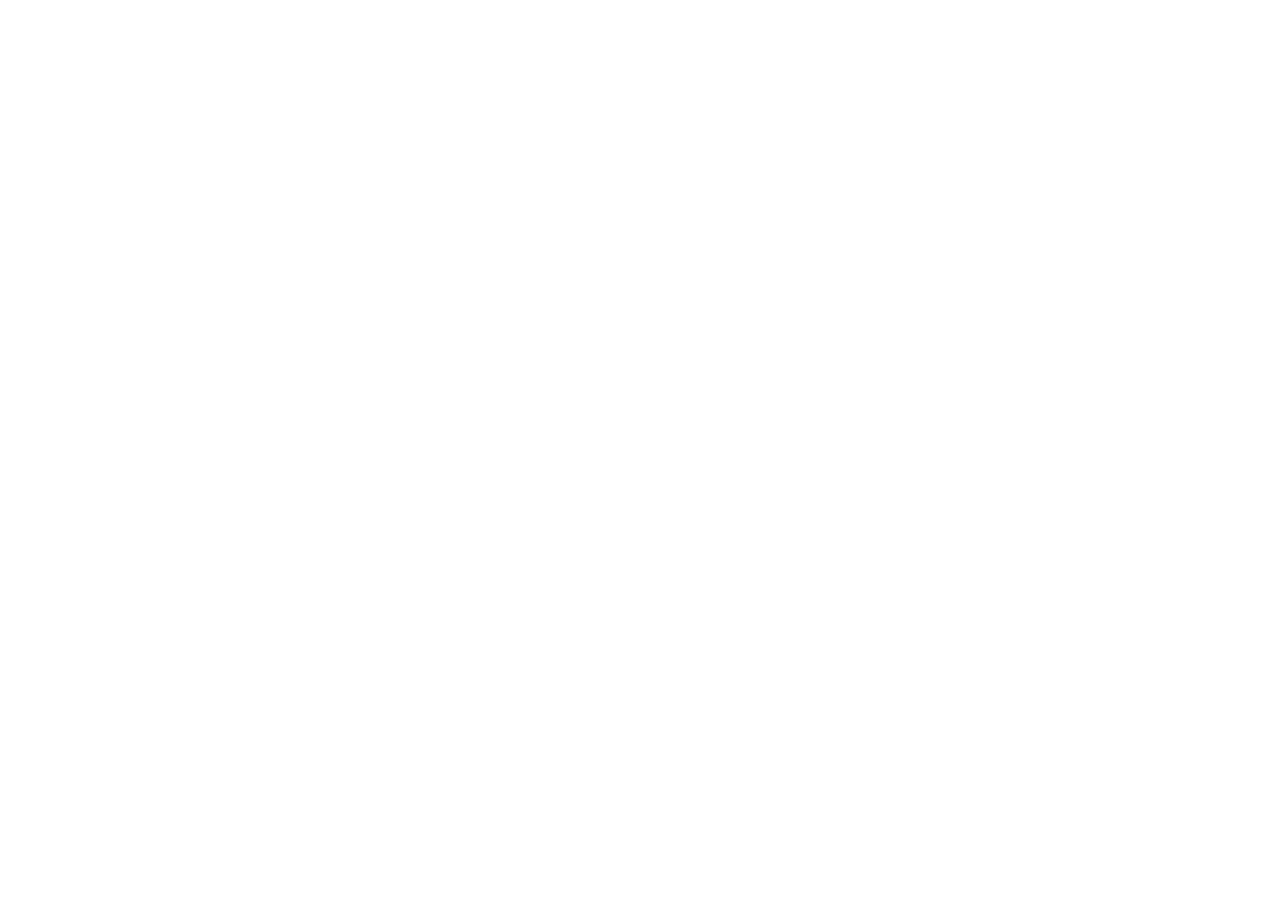
==== index.html @ d7d6aba7 "Updates" ====
<!doctype html><html lang="en"><head><meta charset="utf-8"/><link rel="icon" href="./favicon.ico"/><meta name="viewport" content="width=device-width,initial-scale=1"/><meta name="theme-color" content="#000000"/><meta name="description" content="My name is Evyatar Daud. I'm a Full-Stack Developer and this is my portfolio. Feel free to contact me!"/><meta property="og:image" content="https://evyatar.cf/img/og-image.png"/><meta name="twitter:image" content="https://evyatar.cf/img/og-image.png"/><link rel="stylesheet" href="https://maxst.icons8.com/vue-static/landings/line-awesome/line-awesome/1.3.0/css/line-awesome.min.css"><link rel="stylesheet" href="https://fonts.googleapis.com/css2?family=Montserrat:wght@100;400;700&display=swap"/><link rel="stylesheet" href="css/emoji.css"/><title>Portfolio | Evyatar Daud</title><link href="./static/css/main.402156b3.chunk.css" rel="stylesheet"></head><body><noscript>You need to enable JavaScript to run this app.</noscript><div id="root"></div><script>!function(e){function r(r){for(var n,l,f=r[0],i=r[1],a=r[2],c=0,s=[];c<f.length;c++)l=f[c],Object.prototype.hasOwnProperty.call(o,l)&&o[l]&&s.push(o[l][0]),o[l]=0;for(n in i)Object.prototype.hasOwnProperty.call(i,n)&&(e[n]=i[n]);for(p&&p(r);s.length;)s.shift()();return u.push.apply(u,a||[]),t()}function t(){for(var e,r=0;r<u.length;r++){for(var t=u[r],n=!0,f=1;f<t.length;f++){var i=t[f];0!==o[i]&&(n=!1)}n&&(u.splice(r--,1),e=l(l.s=t[0]))}return e}var n={},o={1:0},u=[];function l(r){if(n[r])return n[r].exports;var t=n[r]={i:r,l:!1,exports:{}};return e[r].call(t.exports,t,t.exports,l),t.l=!0,t.exports}l.m=e,l.c=n,l.d=function(e,r,t){l.o(e,r)||Object.defineProperty(e,r,{enumerable:!0,get:t})},l.r=function(e){"undefined"!=typeof Symbol&&Symbol.toStringTag&&Object.defineProperty(e,Symbol.toStringTag,{value:"Module"}),Object.defineProperty(e,"__esModule",{value:!0})},l.t=function(e,r){if(1&r&&(e=l(e)),8&r)return e;if(4&r&&"object"==typeof e&&e&&e.__esModule)return e;var t=Object.create(null);if(l.r(t),Object.defineProperty(t,"default",{enumerable:!0,value:e}),2&r&&"string"!=typeof e)for(var n in e)l.d(t,n,function(r){return e[r]}.bind(null,n));return t},l.n=function(e){var r=e&&e.__esModule?function(){return e.default}:function(){return e};return l.d(r,"a",r),r},l.o=function(e,r){return Object.prototype.hasOwnProperty.call(e,r)},l.p="./";var f=this["webpackJsonpportfolio-react"]=this["webpackJsonpportfolio-react"]||[],i=f.push.bind(f);f.push=r,f=f.slice();for(var a=0;a<f.length;a++)r(f[a]);var p=i;t()}([])</script><script src="./static/js/2.e3a3a070.chunk.js"></script><script src="./static/js/main.96e02097.chunk.js"></script></body></html>
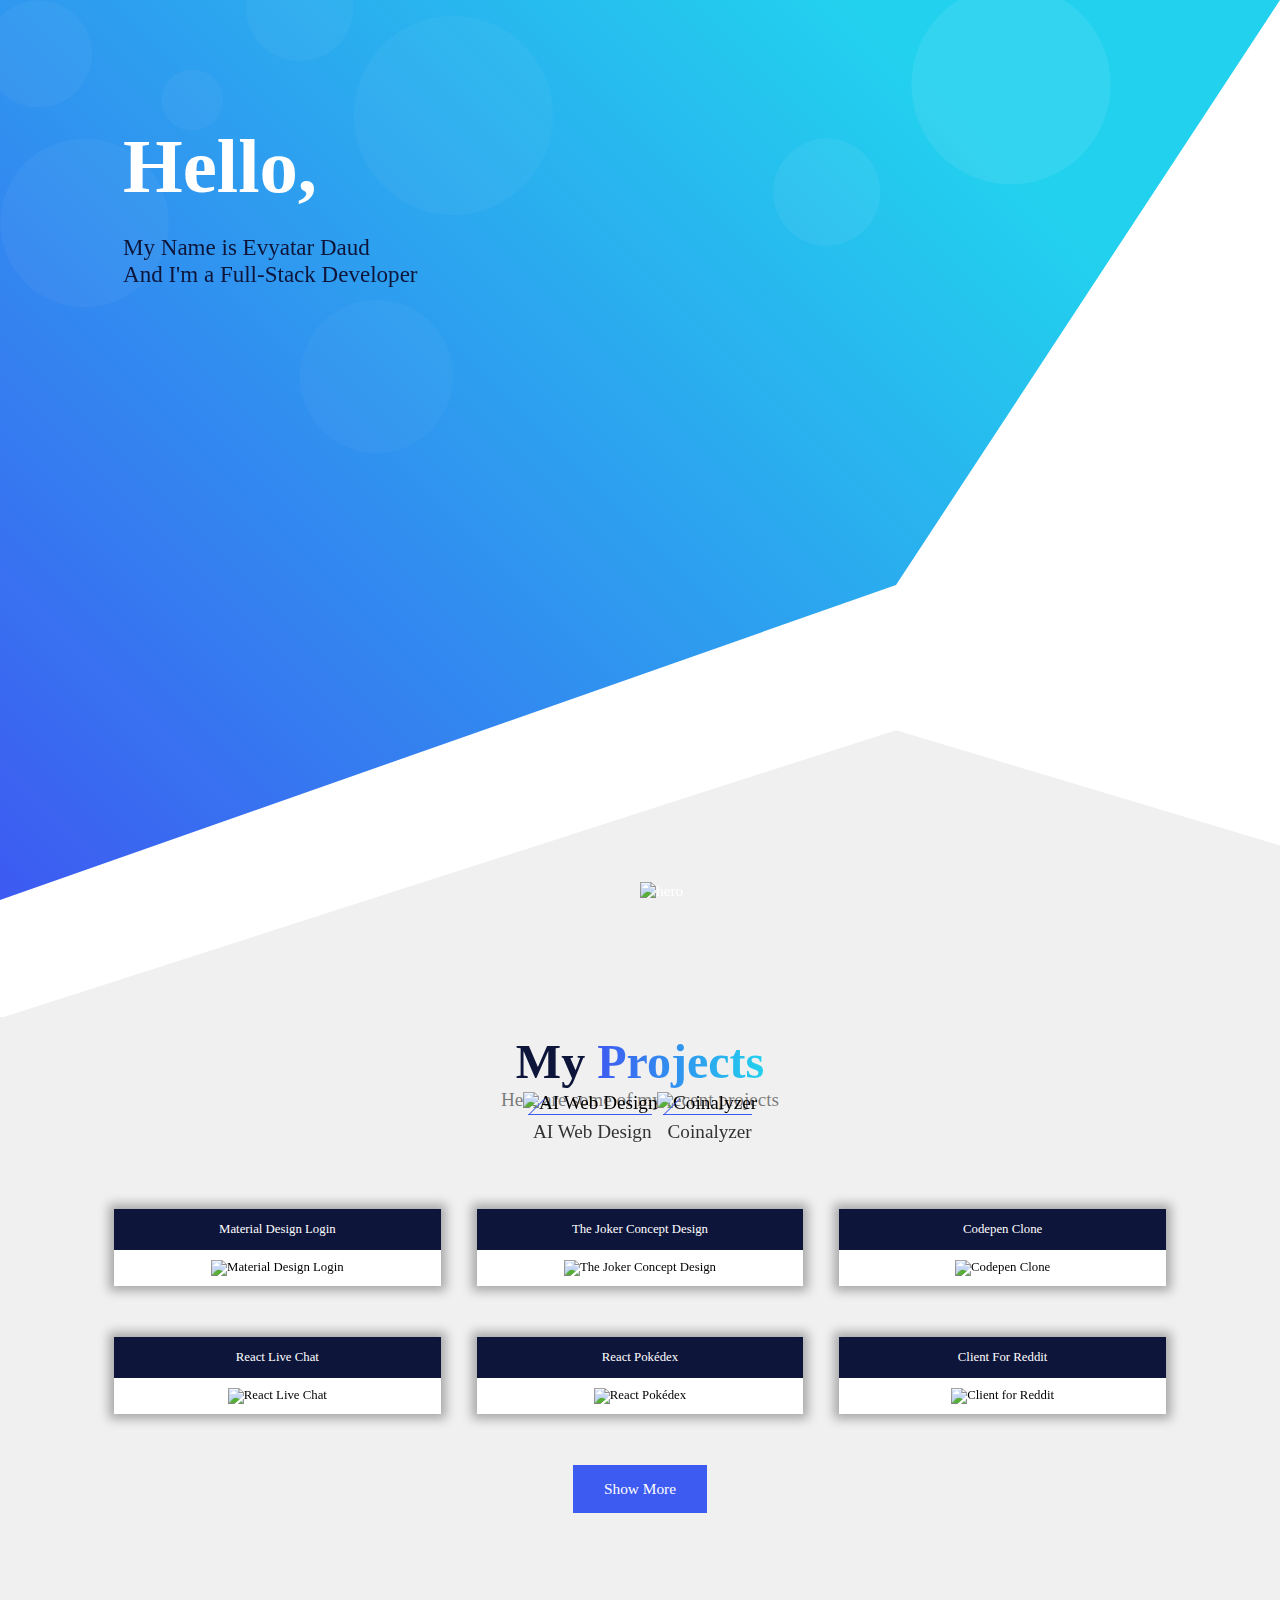
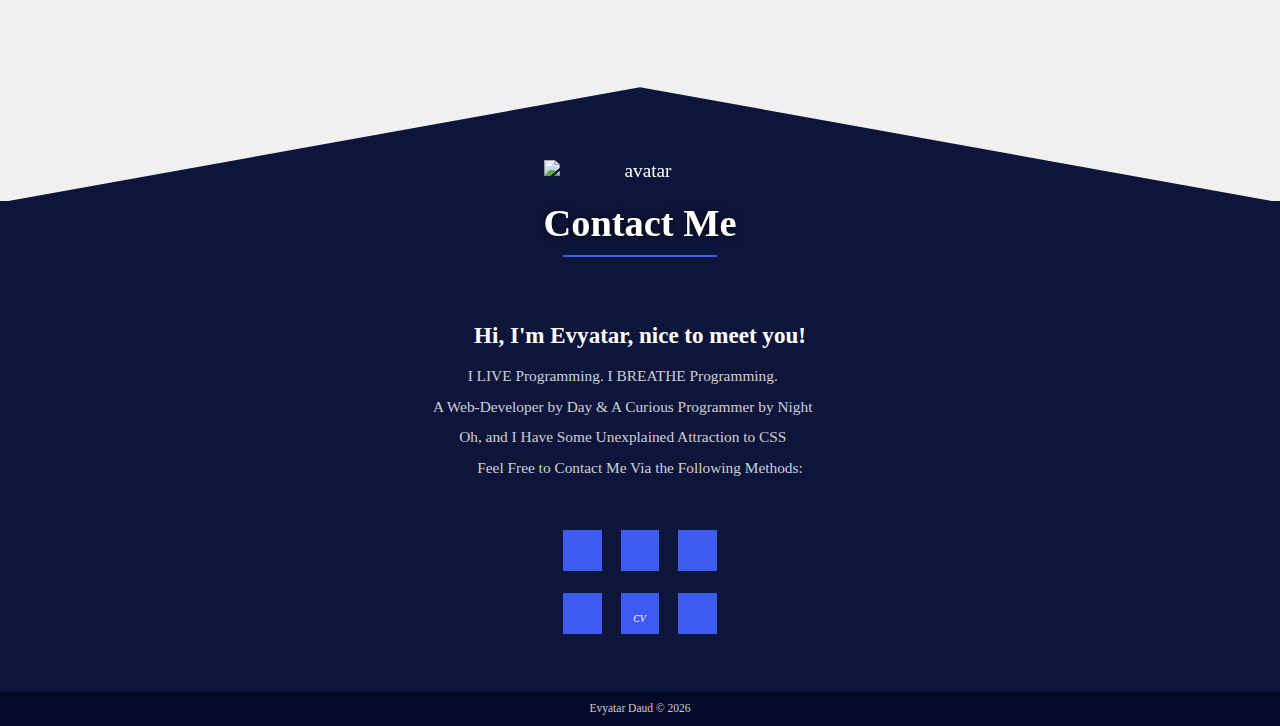
==== commit 7bec028f: "Updates" ====
--- a/index.html
+++ b/index.html
@@ -1 +1 @@
-<!doctype html><html lang="en"><head><meta charset="utf-8"/><link rel="icon" href="./favicon.ico"/><meta name="viewport" content="width=device-width,initial-scale=1"/><meta name="theme-color" content="#000000"/><meta name="description" content="My name is Evyatar Daud. I'm a Full-Stack Developer and this is my portfolio. Feel free to contact me!"/><meta property="og:image" content="https://evyatar.cf/img/og-image.png"/><meta name="twitter:image" content="https://evyatar.cf/img/og-image.png"/><link rel="stylesheet" href="https://maxst.icons8.com/vue-static/landings/line-awesome/line-awesome/1.3.0/css/line-awesome.min.css"><link rel="stylesheet" href="https://fonts.googleapis.com/css2?family=Montserrat:wght@100;400;700&display=swap"/><link rel="stylesheet" href="css/emoji.css"/><title>Portfolio | Evyatar Daud</title><link href="./static/css/main.402156b3.chunk.css" rel="stylesheet"></head><body><noscript>You need to enable JavaScript to run this app.</noscript><div id="root"></div><script>!function(e){function r(r){for(var n,l,f=r[0],i=r[1],a=r[2],c=0,s=[];c<f.length;c++)l=f[c],Object.prototype.hasOwnProperty.call(o,l)&&o[l]&&s.push(o[l][0]),o[l]=0;for(n in i)Object.prototype.hasOwnProperty.call(i,n)&&(e[n]=i[n]);for(p&&p(r);s.length;)s.shift()();return u.push.apply(u,a||[]),t()}function t(){for(var e,r=0;r<u.length;r++){for(var t=u[r],n=!0,f=1;f<t.length;f++){var i=t[f];0!==o[i]&&(n=!1)}n&&(u.splice(r--,1),e=l(l.s=t[0]))}return e}var n={},o={1:0},u=[];function l(r){if(n[r])return n[r].exports;var t=n[r]={i:r,l:!1,exports:{}};return e[r].call(t.exports,t,t.exports,l),t.l=!0,t.exports}l.m=e,l.c=n,l.d=function(e,r,t){l.o(e,r)||Object.defineProperty(e,r,{enumerable:!0,get:t})},l.r=function(e){"undefined"!=typeof Symbol&&Symbol.toStringTag&&Object.defineProperty(e,Symbol.toStringTag,{value:"Module"}),Object.defineProperty(e,"__esModule",{value:!0})},l.t=function(e,r){if(1&r&&(e=l(e)),8&r)return e;if(4&r&&"object"==typeof e&&e&&e.__esModule)return e;var t=Object.create(null);if(l.r(t),Object.defineProperty(t,"default",{enumerable:!0,value:e}),2&r&&"string"!=typeof e)for(var n in e)l.d(t,n,function(r){return e[r]}.bind(null,n));return t},l.n=function(e){var r=e&&e.__esModule?function(){return e.default}:function(){return e};return l.d(r,"a",r),r},l.o=function(e,r){return Object.prototype.hasOwnProperty.call(e,r)},l.p="./";var f=this["webpackJsonpportfolio-react"]=this["webpackJsonpportfolio-react"]||[],i=f.push.bind(f);f.push=r,f=f.slice();for(var a=0;a<f.length;a++)r(f[a]);var p=i;t()}([])</script><script src="./static/js/2.e3a3a070.chunk.js"></script><script src="./static/js/main.96e02097.chunk.js"></script></body></html>+<!DOCTYPE html><html lang="en"><head><meta charSet="utf-8"/><title>Portfolio | Evyatar Daud</title><meta name="description" content="My name is Evyatar Daud. I&#x27;m a Full-Stack Developer and this is my portfolio. Feel free to contact me!"/><meta property="og:image" content="https://styleshit.github.io/img/og-image.png"/><meta name="twitter:image" content="https://styleshit.github.io/img/og-image.png"/><meta name="viewport" content="width=device-width, initial-scale=1"/><link rel="icon" href="/favicon.ico"/><link rel="stylesheet" href="https://maxst.icons8.com/vue-static/landings/line-awesome/line-awesome/1.3.0/css/line-awesome.min.css"/><link rel="stylesheet" href="/css/emoji.css"/><meta name="next-head-count" content="9"/><link rel="preconnect" href="https://fonts.gstatic.com" crossorigin /><link rel="preload" href="/_next/static/css/f3f0f1179810bda6.css" as="style"/><link rel="stylesheet" href="/_next/static/css/f3f0f1179810bda6.css" data-n-g=""/><noscript data-n-css=""></noscript><script defer="" nomodule="" src="/_next/static/chunks/polyfills-c67a75d1b6f99dc8.js"></script><script src="/_next/static/chunks/webpack-5146130448d8adf7.js" defer=""></script><script src="/_next/static/chunks/framework-114634acb84f8baa.js" defer=""></script><script src="/_next/static/chunks/main-66ca454f7bdf962f.js" defer=""></script><script src="/_next/static/chunks/pages/_app-891652dd44e1e4e1.js" defer=""></script><script src="/_next/static/chunks/171-f38a6dc560735553.js" defer=""></script><script src="/_next/static/chunks/pages/index-e643342790b21eef.js" defer=""></script><script src="/_next/static/edpWNS5_MUo6Quv6qbvP5/_buildManifest.js" defer=""></script><script src="/_next/static/edpWNS5_MUo6Quv6qbvP5/_ssgManifest.js" defer=""></script><style data-href="https://fonts.googleapis.com/css2?family=Montserrat:wght@100;400;700&display=swap">@font-face{font-family:'Montserrat';font-style:normal;font-weight:100;font-display:swap;src:url(https://fonts.gstatic.com/s/montserrat/v25/JTUHjIg1_i6t8kCHKm4532VJOt5-QNFgpCtr6Uw9.woff) format('woff')}@font-face{font-family:'Montserrat';font-style:normal;font-weight:400;font-display:swap;src:url(https://fonts.gstatic.com/s/montserrat/v25/JTUHjIg1_i6t8kCHKm4532VJOt5-QNFgpCtr6Ew9.woff) format('woff')}@font-face{font-family:'Montserrat';font-style:normal;font-weight:700;font-display:swap;src:url(https://fonts.gstatic.com/s/montserrat/v25/JTUHjIg1_i6t8kCHKm4532VJOt5-QNFgpCuM70w9.woff) format('woff')}@font-face{font-family:'Montserrat';font-style:normal;font-weight:100;font-display:swap;src:url(https://fonts.gstatic.com/s/montserrat/v25/JTUSjIg1_i6t8kCHKm459WRhyyTh89ZNpQ.woff2) format('woff2');unicode-range:U+0460-052F,U+1C80-1C88,U+20B4,U+2DE0-2DFF,U+A640-A69F,U+FE2E-FE2F}@font-face{font-family:'Montserrat';font-style:normal;font-weight:100;font-display:swap;src:url(https://fonts.gstatic.com/s/montserrat/v25/JTUSjIg1_i6t8kCHKm459W1hyyTh89ZNpQ.woff2) format('woff2');unicode-range:U+0301,U+0400-045F,U+0490-0491,U+04B0-04B1,U+2116}@font-face{font-family:'Montserrat';font-style:normal;font-weight:100;font-display:swap;src:url(https://fonts.gstatic.com/s/montserrat/v25/JTUSjIg1_i6t8kCHKm459WZhyyTh89ZNpQ.woff2) format('woff2');unicode-range:U+0102-0103,U+0110-0111,U+0128-0129,U+0168-0169,U+01A0-01A1,U+01AF-01B0,U+1EA0-1EF9,U+20AB}@font-face{font-family:'Montserrat';font-style:normal;font-weight:100;font-display:swap;src:url(https://fonts.gstatic.com/s/montserrat/v25/JTUSjIg1_i6t8kCHKm459WdhyyTh89ZNpQ.woff2) format('woff2');unicode-range:U+0100-024F,U+0259,U+1E00-1EFF,U+2020,U+20A0-20AB,U+20AD-20CF,U+2113,U+2C60-2C7F,U+A720-A7FF}@font-face{font-family:'Montserrat';font-style:normal;font-weight:100;font-display:swap;src:url(https://fonts.gstatic.com/s/montserrat/v25/JTUSjIg1_i6t8kCHKm459WlhyyTh89Y.woff2) format('woff2');unicode-range:U+0000-00FF,U+0131,U+0152-0153,U+02BB-02BC,U+02C6,U+02DA,U+02DC,U+2000-206F,U+2074,U+20AC,U+2122,U+2191,U+2193,U+2212,U+2215,U+FEFF,U+FFFD}@font-face{font-family:'Montserrat';font-style:normal;font-weight:400;font-display:swap;src:url(https://fonts.gstatic.com/s/montserrat/v25/JTUSjIg1_i6t8kCHKm459WRhyyTh89ZNpQ.woff2) format('woff2');unicode-range:U+0460-052F,U+1C80-1C88,U+20B4,U+2DE0-2DFF,U+A640-A69F,U+FE2E-FE2F}@font-face{font-family:'Montserrat';font-style:normal;font-weight:400;font-display:swap;src:url(https://fonts.gstatic.com/s/montserrat/v25/JTUSjIg1_i6t8kCHKm459W1hyyTh89ZNpQ.woff2) format('woff2');unicode-range:U+0301,U+0400-045F,U+0490-0491,U+04B0-04B1,U+2116}@font-face{font-family:'Montserrat';font-style:normal;font-weight:400;font-display:swap;src:url(https://fonts.gstatic.com/s/montserrat/v25/JTUSjIg1_i6t8kCHKm459WZhyyTh89ZNpQ.woff2) format('woff2');unicode-range:U+0102-0103,U+0110-0111,U+0128-0129,U+0168-0169,U+01A0-01A1,U+01AF-01B0,U+1EA0-1EF9,U+20AB}@font-face{font-family:'Montserrat';font-style:normal;font-weight:400;font-display:swap;src:url(https://fonts.gstatic.com/s/montserrat/v25/JTUSjIg1_i6t8kCHKm459WdhyyTh89ZNpQ.woff2) format('woff2');unicode-range:U+0100-024F,U+0259,U+1E00-1EFF,U+2020,U+20A0-20AB,U+20AD-20CF,U+2113,U+2C60-2C7F,U+A720-A7FF}@font-face{font-family:'Montserrat';font-style:normal;font-weight:400;font-display:swap;src:url(https://fonts.gstatic.com/s/montserrat/v25/JTUSjIg1_i6t8kCHKm459WlhyyTh89Y.woff2) format('woff2');unicode-range:U+0000-00FF,U+0131,U+0152-0153,U+02BB-02BC,U+02C6,U+02DA,U+02DC,U+2000-206F,U+2074,U+20AC,U+2122,U+2191,U+2193,U+2212,U+2215,U+FEFF,U+FFFD}@font-face{font-family:'Montserrat';font-style:normal;font-weight:700;font-display:swap;src:url(https://fonts.gstatic.com/s/montserrat/v25/JTUSjIg1_i6t8kCHKm459WRhyyTh89ZNpQ.woff2) format('woff2');unicode-range:U+0460-052F,U+1C80-1C88,U+20B4,U+2DE0-2DFF,U+A640-A69F,U+FE2E-FE2F}@font-face{font-family:'Montserrat';font-style:normal;font-weight:700;font-display:swap;src:url(https://fonts.gstatic.com/s/montserrat/v25/JTUSjIg1_i6t8kCHKm459W1hyyTh89ZNpQ.woff2) format('woff2');unicode-range:U+0301,U+0400-045F,U+0490-0491,U+04B0-04B1,U+2116}@font-face{font-family:'Montserrat';font-style:normal;font-weight:700;font-display:swap;src:url(https://fonts.gstatic.com/s/montserrat/v25/JTUSjIg1_i6t8kCHKm459WZhyyTh89ZNpQ.woff2) format('woff2');unicode-range:U+0102-0103,U+0110-0111,U+0128-0129,U+0168-0169,U+01A0-01A1,U+01AF-01B0,U+1EA0-1EF9,U+20AB}@font-face{font-family:'Montserrat';font-style:normal;font-weight:700;font-display:swap;src:url(https://fonts.gstatic.com/s/montserrat/v25/JTUSjIg1_i6t8kCHKm459WdhyyTh89ZNpQ.woff2) format('woff2');unicode-range:U+0100-024F,U+0259,U+1E00-1EFF,U+2020,U+20A0-20AB,U+20AD-20CF,U+2113,U+2C60-2C7F,U+A720-A7FF}@font-face{font-family:'Montserrat';font-style:normal;font-weight:700;font-display:swap;src:url(https://fonts.gstatic.com/s/montserrat/v25/JTUSjIg1_i6t8kCHKm459WlhyyTh89Y.woff2) format('woff2');unicode-range:U+0000-00FF,U+0131,U+0152-0153,U+02BB-02BC,U+02C6,U+02DA,U+02DC,U+2000-206F,U+2074,U+20AC,U+2122,U+2191,U+2193,U+2212,U+2215,U+FEFF,U+FFFD}</style></head><body><div id="__next"><main><div class="hero"><div class="hero-clip"><div class="hero-bubbles hero-bubbles-left"></div><div class="hero-bubbles hero-bubbles-right"></div><h1 class="hero-title slide-in-from-top">Hello,</h1><div class="hero-description slide-in-from-left">My Name is Evyatar Daud<br/>And I&#x27;m a Full-Stack Developer</div><div class="hero-buttons-container"><a href="#my-projects" class="hero-btn hero-btn-primary scroll-to slide-in-from-bottom">My Projects</a><a href="#contact-me" class="hero-btn hero-btn-secondary scroll-to slide-in-from-top">Contact Me</a></div></div><div class="hero-floating-image slide-in-from-right"><picture><source srcSet="/img/hero.webp" type="image/webp"/><img src="/img/hero.png" alt="hero"/></picture></div></div><div class="projects-container" id="my-projects"><h2 class="projects-title">My <span>Projects</span></h2><p class="projects-subtitle">Here are some of my recent projects</p><div class="mockup-devices"><span class="click-animation"><span class="click-animation-cursor"></span><span class="click-animation-drop"></span></span><div class="mockup-left"><picture><source srcSet="/img/mockup-left.webp" type="image/webp"/><img src="/img/mockup-left.png" alt="AI Web Design"/></picture><span class="mockup-description"><i class="las la-search-plus"></i> <!-- -->AI Web Design</span></div><div class="mockup-right"><picture><source srcSet="/img/mockup-right-2.png" type="image/png"/><img src="/img/mockup-right-2.png" alt="Coinalyzer"/></picture><span class="mockup-description"><i class="las la-search-plus"></i> <!-- -->Coinalyzer</span></div></div><div class="thumbnails-clip-path"></div><div class="thumbnails-container"><div class="thumbnail"><h4 class="thumbnail-title">Material Design Login</h4><div class="thumbnail-img"><picture><source srcSet="/img/thumbnails/material-login.webp" type="image/webp"/><img src="/img/thumbnails/material-login.jpg" alt="Material Design Login"/></picture></div></div><div class="thumbnail"><h4 class="thumbnail-title">The Joker Concept Design</h4><div class="thumbnail-img"><picture><source srcSet="/img/thumbnails/joker.jpg" type="image/jpg"/><img src="/img/thumbnails/joker.jpg" alt="The Joker Concept Design"/></picture></div></div><div class="thumbnail"><h4 class="thumbnail-title">Codepen Clone</h4><div class="thumbnail-img"><picture><source srcSet="/img/thumbnails/codepen-clone.png" type="image/png"/><img src="/img/thumbnails/codepen-clone.png" alt="Codepen Clone"/></picture></div></div><div class="thumbnail"><h4 class="thumbnail-title">React Live Chat</h4><div class="thumbnail-img"><picture><source srcSet="/img/thumbnails/react-chat.png" type="image/png"/><img src="/img/thumbnails/react-chat.png" alt="React Live Chat"/></picture></div></div><div class="thumbnail"><h4 class="thumbnail-title">React Pokédex</h4><div class="thumbnail-img"><picture><source srcSet="/img/thumbnails/react-pokedex.jpg" type="image/jpg"/><img src="/img/thumbnails/react-pokedex.jpg" alt="React Pokédex"/></picture></div></div><div class="thumbnail"><h4 class="thumbnail-title">Client for Reddit</h4><div class="thumbnail-img"><picture><source srcSet="/img/thumbnails/reddit-client.png" type="image/png"/><img src="/img/thumbnails/reddit-client.png" alt="Client for Reddit"/></picture></div></div><div class="show-more-btn-container"><button class="btn show-more-btn">Show More</button></div></div></div><div class="footer" id="contact-me"><img class="footer-avatar" alt="avatar" src="/img/avatar.svg"/><h2 class="footer-title">Contact Me</h2><div class="about-me"><h4>Hi, I&#x27;m Evyatar, nice to meet you!</h4><p>I LIVE Programming. I BREATHE Programming.<!-- --> <i class="em em-heartbeat" aria-label="BEATING HEART"></i><br/>A Web-Developer by Day &amp; A Curious Programmer by Night<!-- --> <i class="em em-last_quarter_moon" aria-label="LAST QUARTER MOON SYMBOL"></i><br/>Oh, and I Have Some Unexplained Attraction to CSS<!-- --> <i class="em em-sweat_smile" aria-label="SMILING FACE WITH OPEN MOUTH AND COLD SWEAT"></i><br/>Feel Free to Contact Me Via the Following Methods:</p></div><div class="footer-links"><a target="_blank" rel="noopener noreferrer" href="http://codepen.io/EvyatarDa/"><i class="lab la-codepen"></i></a><a target="_blank" rel="noopener noreferrer" href="https://github.com/StyleShit"><i class="lab la-github"></i></a><a target="_blank" rel="noopener noreferrer" href="https://www.linkedin.com/in/evyatar-daud-404738152/"><i class="lab la-linkedin-in"></i></a><br/><br/><a target="_blank" rel="noopener noreferrer" href="mailto:evyatar.daud@gmail.com"><i class="las la-envelope"></i></a><a target="_blank" rel="noopener noreferrer" href="/download/CV.pdf"><i class="las la-file"></i></a><a target="_blank" rel="noopener noreferrer" href="tel:0584958905"><i class="las la-mobile"></i></a></div></div><div class="copyrights">Evyatar Daud © <!-- -->2022</div></main></div><script id="__NEXT_DATA__" type="application/json">{"props":{"pageProps":{}},"page":"/","query":{},"buildId":"edpWNS5_MUo6Quv6qbvP5","nextExport":true,"autoExport":true,"isFallback":false,"scriptLoader":[]}</script></body></html>--- a/_next/static/css/f3f0f1179810bda6.css
+++ b/_next/static/css/f3f0f1179810bda6.css
@@ -0,0 +1 @@
+:root{--primary-color:#3d5af1;--primary-lighter-color:#22d1ee;--secondary-color:#0e153a;--secondary-darker-color:#030929}*{box-sizing:border-box}html{scroll-behavior:smooth;overflow-x:hidden}body{margin:0;font-family:Montserrat}.btn{text-decoration:none;color:#fff;background-color:var( --primary-color );cursor:pointer;border:none;transition:.3s}.btn:hover{box-shadow:0 0 40px 0 rgba(0,0,0,.3);background-color:var( --secondary-color )}.hero{height:100vh;color:#fff;position:relative;overflow:hidden;font-size:1.2vmax}.hero-clip{-webkit-clip-path:polygon(0 100%,0 0,100% 0,70% 65%);clip-path:polygon(0 100%,0 0,100% 0,70% 65%);background-image:linear-gradient(45deg,var( --primary-color ),var( --primary-lighter-color ) 80%);background-attachment:fixed;background-size:cover;height:100%;padding:8em}.hero-bubbles{height:1em;width:1em;border-radius:100%;position:fixed;background-color:transparent}.hero-bubbles-left{left:-1em;top:-1em;box-shadow:3em 4em 0 3em hsla(0,0%,100%,.04),13em 7em 0 1.5em hsla(0,0%,100%,.04),20em 1em 0 3em hsla(0,0%,100%,.04),30em 8em 0 6em hsla(0,0%,100%,.04),6em 15em 0 5em hsla(0,0%,100%,.04),25em 25em 0 4.5em hsla(0,0%,100%,.03)}.hero-bubbles-right{right:-1em;top:-1em;box-shadow:-18em 6em 0 6em hsla(0,0%,100%,.08),-30em 13em 0 3em hsla(0,0%,100%,.06)}.hero-title{margin:0 0 .3em;font-size:5em}.hero-description{font-size:1.5em;color:var( --secondary-color )}.hero-buttons-container{margin-top:4em}.hero-btn{font-size:1.2em;text-decoration:none;display:inline-block;color:inherit;border:1px solid #fff;padding:.5em 1em;margin:0 1em 0 0;cursor:pointer;transition:.3s}.hero-btn-primary{border-color:var( --secondary-color );background-color:var( --secondary-color );box-shadow:0 0 10px 0 rgba(0,0,0,.5)}.hero-btn-primary,.hero-btn-secondary{animation-delay:.8s;opacity:0}.hero-btn-primary:hover{box-shadow:0 0 40px 0 rgba(0,0,0,.3);background-color:var( --secondary-darker-color )}.hero-btn-secondary:hover{box-shadow:inset 0 0 10px 0 hsla(0,0%,100%,.2),0 0 30px 0 rgba(0,0,0,.3)}.hero-floating-image{position:absolute;width:40%;right:10%;bottom:0;pointer-events:none}.hero-floating-image img{width:100%;height:auto}.projects-container{text-align:center;font-size:1vmax;padding-top:3em;margin-top:4em}.projects-title{color:var( --secondary-color );font-size:2.5em;font-weight:700;position:relative;display:table;margin:auto}.projects-title>span{color:transparent;background-clip:text;-webkit-background-clip:text;-moz-background-clip:text;background-image:linear-gradient(to right,var( --primary-color ),var( --primary-lighter-color ))}.projects-subtitle{color:rgba(0,0,0,.5);padding:0;margin:0 0 1.5em}.mockup-devices{position:relative;margin-top:4em;display:flex;align-items:center;justify-content:center}.mockup-devices .click-animation{position:absolute;display:none;transform:rotate(-30deg);z-index:10;pointer-events:none;will-change:transform;animation:switch-sides 4s ease-in-out infinite}.mockup-devices .click-animation-cursor{position:absolute;display:block;height:4em;width:2em;z-index:1;background-color:var( --secondary-color );-webkit-clip-path:polygon(50% 0,100% 50%,50% 40%,0 50%);clip-path:polygon(50% 0,100% 50%,50% 40%,0 50%)}.mockup-devices .click-animation-drop{position:absolute;height:1em;width:1em;border-radius:100%;margin-top:-.5em;margin-left:.5em;border:1px solid #333;will-change:opacity,transform;animation:click-drop 2s infinite}.mockup-devices>div{position:relative;cursor:pointer;top:-5em;display:flex;align-items:center;justify-content:center}.mockup-devices>div:after{content:"\f00e";font-size:5em;font-family:Line Awesome Free;font-weight:900;position:absolute;color:#fff;margin-top:-.4em;margin-left:-.4em;opacity:0;transform:scale(.5);will-change:opacity,transform;transition:.3s;text-shadow:0 0 5px rgba(0,0,0,.7),0 0 20px rgba(0,0,0,.3)}.mockup-devices>div:hover:after{transform:scale(1);opacity:1}.mockup-description{display:block;font-size:1em;position:absolute;padding-top:.3em;border-top:1px solid var( --primary-color );top:100%;color:rgba(0,0,0,.8)}.mockup-description:after{content:"";position:absolute;display:block;height:1.2em;width:1px;background-color:var( --primary-color );left:0;bottom:100%;transform-origin:bottom;transform:rotate(45deg)}.mockup-description:before{content:"↑ Click Me ↑";display:none;color:transparent;position:absolute;margin-top:-4em;font-weight:700;left:100%;margin-left:-2.5em;transform:rotate(-38deg);transform-origin:center;white-space:nowrap;-webkit-background-clip:text;background-clip:text;background-size:200% 100%;background-image:linear-gradient(to right,var( --primary-lighter-color ),var( --primary-color ),var( --primary-lighter-color ));will-change:background-position;animation:gradient 1s ease infinite}.mockup-right .mockup-description:before{margin-left:-3em;margin-top:-5em;transform:rotate(-48deg)}.mockup-description i{color:var( --primary-color )}.mockup-devices img{width:40em;height:auto;will-change:transform;transition:.3s}.mockup-devices>div:hover img{transform:translateY(-10px) scale(1.05)}.thumbnails-clip-path{background-color:#f0f0f0;width:100%;height:15em;margin-top:-25em;margin-bottom:-1px;z-index:-1;position:relative;-webkit-clip-path:polygon(100% 40%,70% 0,0 100%,100% 100%);clip-path:polygon(100% 40%,70% 0,0 100%,100% 100%)}.thumbnails-container{background-color:#f0f0f0;padding:10em 5em 15em;display:flex;align-items:stretch;justify-content:space-around;flex-wrap:wrap}.thumbnails-container>*{flex-basis:30%}.thumbnail{font-size:1vmax;display:flex;flex-direction:column;background-color:#fff;cursor:pointer;margin-bottom:4em;transition:.3s;box-shadow:0 0 10px 5px rgba(0,0,0,.3)}.thumbnail:hover{transform:scale(1.03);box-shadow:0 0 30px 5px rgba(0,0,0,.3)}.thumbnail-title{margin:0;color:#fff;background-color:var( --secondary-color );text-transform:capitalize;font-weight:400;text-align:center;padding:1em}.thumbnail-img{flex-grow:1;display:flex;flex-direction:column;justify-content:center;padding:10px;position:relative;overflow:hidden}.thumbnail-img img{max-width:100%;max-height:100%;height:auto;width:auto;position:relative;transition:.3s}.thumbnail-img:after{content:"";display:block;background-color:rgba(0,0,0,.7);height:100%;width:100%;position:absolute;left:0;top:0;z-index:1}.thumbnail-img:before{content:"\f00e";font-size:5em;left:50%;margin-left:-.6em;font-family:Line Awesome Free;font-weight:900;position:absolute;z-index:2;transform:scale(.5);color:#fff}.thumbnail-img:after,.thumbnail-img:before{opacity:0;will-change:opacity,transform;transition:all .3s}.thumbnail:hover .thumbnail-img img{transform:scale(1.2)}.thumbnail:hover .thumbnail-img:after,.thumbnail:hover .thumbnail-img:before{opacity:1;transform:scale(1)}.thumbnails-container .show-more-btn-container{flex-basis:100%;text-align:center}.thumbnails-container .show-more-btn{position:relative;padding:1em 2em;font-size:.8em;font-family:inherit}.footer{font-size:1vmax;text-align:center;background-color:var( --secondary-color );padding:0 0 3em;color:#fff;position:relative}.footer:before{content:"";display:block;position:absolute;background:inherit;width:100%;height:6em;left:0;bottom:100%;margin-bottom:-1px;-webkit-clip-path:polygon(0 100%,50% 0,100% 100%,100% 100%,0 100%);clip-path:polygon(0 100%,50% 0,100% 100%,100% 100%,0 100%)}.footer-avatar{width:10em;position:absolute;bottom:100%;margin-bottom:1em;left:50%;margin-left:-5em}.footer-title{color:#fff;text-shadow:0 0 10px rgba(0,0,0,.8);position:relative;display:table;font-size:2em;margin:0 auto 1em}.footer-title:after{content:"";display:block;position:absolute;background-color:var( --primary-color );height:.05em;width:80%;bottom:-.3em;left:10%}.footer .about-me{padding:1em;font-size:.8em;margin:4em 0 2em}.footer .about-me h4{font-size:1.5em;margin:0 0 .5em}.footer .about-me p{line-height:2em;padding:0;margin:0;color:hsla(0,0%,100%,.8)}.footer .about-me p i{margin-left:.5em}.footer-links a{color:#fff;text-decoration:none;display:inline-block;background-color:var( --primary-color );padding:.5em 1em;margin:0 .5em;transition:.3s}.footer-links a:hover{background-color:#2341d3;box-shadow:0 0 10px 0 rgba(0,0,0,.5);transform:translateY(-5px)}.footer-links a [class*=la]{font-size:1.7em;display:inline-block;vertical-align:middle}.footer-links a .la-file{position:relative}.footer-links a .la-file:after{content:"CV";font-family:Montserrat;font-size:.3em;position:absolute;left:50%;top:50%;margin-top:-.2em;margin-left:-.7em}.copyrights{text-align:center;color:hsla(0,0%,100%,.8);background-color:var( --secondary-darker-color );font-size:.9vmax;padding:1em 0;margin-top:-1px}.transparent-floating-words{display:none;font-size:4vmax;color:#000;font-weight:700;opacity:.03;position:relative;pointer-events:none}.transparent-floating-words span{display:block;position:absolute}.transparent-floating-words span:first-child{top:-10em;left:1em}.transparent-floating-words span:nth-child(2){font-size:.7em;left:20em;top:-5em}.transparent-floating-words span:nth-child(3){font-size:.9em;left:5em;top:1em}.transparent-floating-words span:nth-child(4){font-size:.7em;left:45em;top:-2em}.transparent-floating-words span:nth-child(5){font-size:.8em;left:35em;top:7em}.transparent-floating-words span:nth-child(6){right:10em;top:2em}.transparent-floating-words span:nth-child(7){font-size:.7em;right:2em;top:-4em}.transparent-floating-words span:nth-child(8){font-size:.5em;right:22em;top:-7em}.transparent-floating-words span:nth-child(9){font-size:.5em;left:3em;top:10em}.transparent-floating-words span:nth-child(10){font-size:.7em;left:2em;top:15em}.overlay{content:"";display:block;position:fixed;z-index:100;inset:0;background-color:rgba(0,0,0,.7);cursor:pointer}.overlay[data-state=open]{animation:fade-in .3s forwards}.overlay[data-state=closed]{animation:fade-out .3s forwards}.modal{position:fixed;z-index:99999;font-size:.9vmax;height:90vh;width:80vw;top:5vh;left:10vw;background-color:#fff;outline:none;display:flex;box-shadow:0 0 30px 0 rgba(0,0,0,.6)}.modal[data-state=open]{animation:slide-in-from-top .3s forwards}.modal[data-state=closed]{animation:slide-out-to-top .3s forwards}.modal:before{content:"";background-color:var( --primary-color );z-index:1;position:absolute;height:100%;width:100%;left:0;top:0;-webkit-clip-path:polygon(45% 0,0 0,0 100%);clip-path:polygon(45% 0,0 0,0 100%)}.modal>*{height:100%;flex-basis:50%;position:relative;z-index:2}.modal-image,.modal-text{padding:5em}.modal-image{display:flex;flex-direction:column;justify-content:space-around;align-items:center}.modal-image picture,.modal-image>a{height:100%;width:100%;display:flex;align-items:center;justify-content:center}.modal-image img{max-width:100%;max-height:100%;box-shadow:0 0 20px 0 rgba(0,0,0,.3)}.modal-text{display:flex;flex-direction:column;justify-content:center;padding-left:0}.modal-title{font-weight:400;font-size:2.2em;margin:0}.modal-description{color:#777;line-height:2;overflow-y:auto}.modal-description a{color:var( --primary-color );text-decoration:none}.modal-description a:hover{text-decoration:underline}.modal-btn{align-self:flex-start;display:inline-block;padding:.5em 1em;margin:1rem 1rem 0 0}.modal-btn:hover{box-shadow:0 0 40px 0 rgba(0,0,0,.3);background-color:var( --secondary-color )}.modal-close-btn{position:absolute;top:2.5em;right:2.5em;height:3em;width:3em;display:block;cursor:pointer}.modal-close-btn:after,.modal-close-btn:before{content:"";position:absolute;display:block;height:.1em;top:50%;margin-top:-.1em;width:100%;background-color:rgba(0,0,0,.3);transform-origin:center;transform:rotate(45deg);transition:.3s}.modal-close-btn:after{transform:rotate(-45deg)}.modal-close-btn:hover:after,.modal-close-btn:hover:before{background-color:#000}.hidden{display:none!important}@media only screen and (max-width:1600px){.projects-container{font-size:1.5vmax}.mockup-description{display:block;font-size:1em}.mockup-devices img{width:100%}.footer{font-size:1.5vmax}}@media only screen and (orientation:portrait) and (max-width:1600px){.hero{font-size:1.5vmax}.hero-clip{padding:15em 5em;background-attachment:scroll}.hero-floating-image{width:60%;right:1em;bottom:5em}.thumbnails-container{padding:10em 2em 15em}.thumbnails-container>*{flex-basis:47%}.thumbnail{font-size:1.8vmax}.thumbnails-clip-path{height:10em}.mockup-devices{margin-top:15em}.mockup-devices .click-animation{display:block;font-size:1.5vmax;top:-12em}.mockup-devices>div{top:-13em}.mockup-description{margin-top:1em}.mockup-description:before{display:block}.modal:before{-webkit-clip-path:polygon(45% 0,0 0,0 50%);clip-path:polygon(45% 0,0 0,0 50%)}.modal{height:80vh;width:94vw;top:5vh;left:3vw;display:block}.modal-image{height:50%;padding:4em}.modal-text{font-size:2vmax;padding:0 3em 2em;height:50%;justify-content:flex-start}.modal-title{font-size:1.5em}.modal-description{line-height:1.5}.modal-close-btn{height:4.5em;width:4.5em;top:1.7em;right:1.7em}}@media only screen and (orientation:landscape) and (max-width:1600px){.modal{font-size:1vmax}}@media only screen and (max-width:1024px){.mockup-devices>div:after{display:none}}@media only screen and (orientation:portrait) and (max-width:1000px){.hero-clip{-webkit-clip-path:polygon(0 100%,100% 90%,100% 0,0 0);clip-path:polygon(0 100%,100% 90%,100% 0,0 0);padding:20em 4em}}@media only screen and (orientation:landscape) and (max-width:1000px){.hero{font-size:1.8vmax}.hero-clip{padding:4em}}@media only screen and (max-width:1000px){.projects-container{font-size:2.5vmax}.mockup-description{font-size:.7em}.thumbnails-container{justify-content:center}.thumbnails-container>*{flex-basis:95%}.thumbnails-clip-path{height:7em;margin-top:-15em}.thumbnail{font-size:2.4vmax}.footer{font-size:2vmax}.copyrights{font-size:1.8vmax}}@media only screen and (orientation:portrait) and (max-width:500px){.hero{font-size:2vmax}.hero-clip{padding:10em 2em}.hero-btn{margin:1em 3px}.thumbnails-clip-path{margin-top:-18em}.thumbnails-container{padding:2em 2em 15em}}.slide-in-from-bottom,.slide-in-from-left,.slide-in-from-right,.slide-in-from-top{animation-name:slide-in-from-right;animation-duration:1s;animation-fill-mode:forwards;animation-timing-function:ease-out;will-change:opacity,transform}.slide-in-from-right{animation-name:slide-in-from-right}.slide-in-from-left{animation-name:slide-in-from-left}.slide-in-from-top{animation-name:slide-in-from-top}.slide-in-from-bottom{animation-name:slide-in-from-bottom}@keyframes slide-in-from-right{0%{transform:translateX(50px);opacity:0}to{transform:translateX(0);opacity:1}}@keyframes slide-in-from-left{0%{transform:translateX(-50px);opacity:0}to{transform:translateX(0);opacity:1}}@keyframes slide-in-from-bottom{0%{transform:translateY(50px);opacity:0}to{transform:translateY(0);opacity:1}}@keyframes slide-in-from-top{0%{transform:translateY(-50px);opacity:0}to{transform:translateY(0);opacity:1}}@keyframes slide-out-to-top{0%{transform:translateY(0);opacity:1}to{transform:translateY(-50px);opacity:0}}@keyframes click-drop{0%{transform:scale(1);opacity:.5}50%,to{transform:scale(4);opacity:0}}@keyframes switch-sides{0%,10%{transform:translateX(-20vw) rotate(-30deg)}50%,60%{transform:translateX(20vw) rotate(-30deg)}to{transform:translateX(-20vw) rotate(-30deg)}}@keyframes grow-and-disappear{0%{transform:rotate(0deg) scale(1);opacity:1}50%,to{transform:rotate(30deg) scale(3);opacity:0}}@keyframes gradient{0%{background-position:0 50%}50%{background-position:100% 50%}to{background-position:0 50%}}@keyframes fade-in{0%{opacity:0}to{opacity:1}}@keyframes fade-out{0%{opacity:1}to{opacity:0}}--- a/_next/static/css/f3f0f1179810bda6.css
+++ b/_next/static/css/f3f0f1179810bda6.css
@@ -0,0 +1 @@
+:root{--primary-color:#3d5af1;--primary-lighter-color:#22d1ee;--secondary-color:#0e153a;--secondary-darker-color:#030929}*{box-sizing:border-box}html{scroll-behavior:smooth;overflow-x:hidden}body{margin:0;font-family:Montserrat}.btn{text-decoration:none;color:#fff;background-color:var( --primary-color );cursor:pointer;border:none;transition:.3s}.btn:hover{box-shadow:0 0 40px 0 rgba(0,0,0,.3);background-color:var( --secondary-color )}.hero{height:100vh;color:#fff;position:relative;overflow:hidden;font-size:1.2vmax}.hero-clip{-webkit-clip-path:polygon(0 100%,0 0,100% 0,70% 65%);clip-path:polygon(0 100%,0 0,100% 0,70% 65%);background-image:linear-gradient(45deg,var( --primary-color ),var( --primary-lighter-color ) 80%);background-attachment:fixed;background-size:cover;height:100%;padding:8em}.hero-bubbles{height:1em;width:1em;border-radius:100%;position:fixed;background-color:transparent}.hero-bubbles-left{left:-1em;top:-1em;box-shadow:3em 4em 0 3em hsla(0,0%,100%,.04),13em 7em 0 1.5em hsla(0,0%,100%,.04),20em 1em 0 3em hsla(0,0%,100%,.04),30em 8em 0 6em hsla(0,0%,100%,.04),6em 15em 0 5em hsla(0,0%,100%,.04),25em 25em 0 4.5em hsla(0,0%,100%,.03)}.hero-bubbles-right{right:-1em;top:-1em;box-shadow:-18em 6em 0 6em hsla(0,0%,100%,.08),-30em 13em 0 3em hsla(0,0%,100%,.06)}.hero-title{margin:0 0 .3em;font-size:5em}.hero-description{font-size:1.5em;color:var( --secondary-color )}.hero-buttons-container{margin-top:4em}.hero-btn{font-size:1.2em;text-decoration:none;display:inline-block;color:inherit;border:1px solid #fff;padding:.5em 1em;margin:0 1em 0 0;cursor:pointer;transition:.3s}.hero-btn-primary{border-color:var( --secondary-color );background-color:var( --secondary-color );box-shadow:0 0 10px 0 rgba(0,0,0,.5)}.hero-btn-primary,.hero-btn-secondary{animation-delay:.8s;opacity:0}.hero-btn-primary:hover{box-shadow:0 0 40px 0 rgba(0,0,0,.3);background-color:var( --secondary-darker-color )}.hero-btn-secondary:hover{box-shadow:inset 0 0 10px 0 hsla(0,0%,100%,.2),0 0 30px 0 rgba(0,0,0,.3)}.hero-floating-image{position:absolute;width:40%;right:10%;bottom:0;pointer-events:none}.hero-floating-image img{width:100%;height:auto}.projects-container{text-align:center;font-size:1vmax;padding-top:3em;margin-top:4em}.projects-title{color:var( --secondary-color );font-size:2.5em;font-weight:700;position:relative;display:table;margin:auto}.projects-title>span{color:transparent;background-clip:text;-webkit-background-clip:text;-moz-background-clip:text;background-image:linear-gradient(to right,var( --primary-color ),var( --primary-lighter-color ))}.projects-subtitle{color:rgba(0,0,0,.5);padding:0;margin:0 0 1.5em}.mockup-devices{position:relative;margin-top:4em;display:flex;align-items:center;justify-content:center}.mockup-devices .click-animation{position:absolute;display:none;transform:rotate(-30deg);z-index:10;pointer-events:none;will-change:transform;animation:switch-sides 4s ease-in-out infinite}.mockup-devices .click-animation-cursor{position:absolute;display:block;height:4em;width:2em;z-index:1;background-color:var( --secondary-color );-webkit-clip-path:polygon(50% 0,100% 50%,50% 40%,0 50%);clip-path:polygon(50% 0,100% 50%,50% 40%,0 50%)}.mockup-devices .click-animation-drop{position:absolute;height:1em;width:1em;border-radius:100%;margin-top:-.5em;margin-left:.5em;border:1px solid #333;will-change:opacity,transform;animation:click-drop 2s infinite}.mockup-devices>div{position:relative;cursor:pointer;top:-5em;display:flex;align-items:center;justify-content:center}.mockup-devices>div:after{content:"\f00e";font-size:5em;font-family:Line Awesome Free;font-weight:900;position:absolute;color:#fff;margin-top:-.4em;margin-left:-.4em;opacity:0;transform:scale(.5);will-change:opacity,transform;transition:.3s;text-shadow:0 0 5px rgba(0,0,0,.7),0 0 20px rgba(0,0,0,.3)}.mockup-devices>div:hover:after{transform:scale(1);opacity:1}.mockup-description{display:block;font-size:1em;position:absolute;padding-top:.3em;border-top:1px solid var( --primary-color );top:100%;color:rgba(0,0,0,.8)}.mockup-description:after{content:"";position:absolute;display:block;height:1.2em;width:1px;background-color:var( --primary-color );left:0;bottom:100%;transform-origin:bottom;transform:rotate(45deg)}.mockup-description:before{content:"↑ Click Me ↑";display:none;color:transparent;position:absolute;margin-top:-4em;font-weight:700;left:100%;margin-left:-2.5em;transform:rotate(-38deg);transform-origin:center;white-space:nowrap;-webkit-background-clip:text;background-clip:text;background-size:200% 100%;background-image:linear-gradient(to right,var( --primary-lighter-color ),var( --primary-color ),var( --primary-lighter-color ));will-change:background-position;animation:gradient 1s ease infinite}.mockup-right .mockup-description:before{margin-left:-3em;margin-top:-5em;transform:rotate(-48deg)}.mockup-description i{color:var( --primary-color )}.mockup-devices img{width:40em;height:auto;will-change:transform;transition:.3s}.mockup-devices>div:hover img{transform:translateY(-10px) scale(1.05)}.thumbnails-clip-path{background-color:#f0f0f0;width:100%;height:15em;margin-top:-25em;margin-bottom:-1px;z-index:-1;position:relative;-webkit-clip-path:polygon(100% 40%,70% 0,0 100%,100% 100%);clip-path:polygon(100% 40%,70% 0,0 100%,100% 100%)}.thumbnails-container{background-color:#f0f0f0;padding:10em 5em 15em;display:flex;align-items:stretch;justify-content:space-around;flex-wrap:wrap}.thumbnails-container>*{flex-basis:30%}.thumbnail{font-size:1vmax;display:flex;flex-direction:column;background-color:#fff;cursor:pointer;margin-bottom:4em;transition:.3s;box-shadow:0 0 10px 5px rgba(0,0,0,.3)}.thumbnail:hover{transform:scale(1.03);box-shadow:0 0 30px 5px rgba(0,0,0,.3)}.thumbnail-title{margin:0;color:#fff;background-color:var( --secondary-color );text-transform:capitalize;font-weight:400;text-align:center;padding:1em}.thumbnail-img{flex-grow:1;display:flex;flex-direction:column;justify-content:center;padding:10px;position:relative;overflow:hidden}.thumbnail-img img{max-width:100%;max-height:100%;height:auto;width:auto;position:relative;transition:.3s}.thumbnail-img:after{content:"";display:block;background-color:rgba(0,0,0,.7);height:100%;width:100%;position:absolute;left:0;top:0;z-index:1}.thumbnail-img:before{content:"\f00e";font-size:5em;left:50%;margin-left:-.6em;font-family:Line Awesome Free;font-weight:900;position:absolute;z-index:2;transform:scale(.5);color:#fff}.thumbnail-img:after,.thumbnail-img:before{opacity:0;will-change:opacity,transform;transition:all .3s}.thumbnail:hover .thumbnail-img img{transform:scale(1.2)}.thumbnail:hover .thumbnail-img:after,.thumbnail:hover .thumbnail-img:before{opacity:1;transform:scale(1)}.thumbnails-container .show-more-btn-container{flex-basis:100%;text-align:center}.thumbnails-container .show-more-btn{position:relative;padding:1em 2em;font-size:.8em;font-family:inherit}.footer{font-size:1vmax;text-align:center;background-color:var( --secondary-color );padding:0 0 3em;color:#fff;position:relative}.footer:before{content:"";display:block;position:absolute;background:inherit;width:100%;height:6em;left:0;bottom:100%;margin-bottom:-1px;-webkit-clip-path:polygon(0 100%,50% 0,100% 100%,100% 100%,0 100%);clip-path:polygon(0 100%,50% 0,100% 100%,100% 100%,0 100%)}.footer-avatar{width:10em;position:absolute;bottom:100%;margin-bottom:1em;left:50%;margin-left:-5em}.footer-title{color:#fff;text-shadow:0 0 10px rgba(0,0,0,.8);position:relative;display:table;font-size:2em;margin:0 auto 1em}.footer-title:after{content:"";display:block;position:absolute;background-color:var( --primary-color );height:.05em;width:80%;bottom:-.3em;left:10%}.footer .about-me{padding:1em;font-size:.8em;margin:4em 0 2em}.footer .about-me h4{font-size:1.5em;margin:0 0 .5em}.footer .about-me p{line-height:2em;padding:0;margin:0;color:hsla(0,0%,100%,.8)}.footer .about-me p i{margin-left:.5em}.footer-links a{color:#fff;text-decoration:none;display:inline-block;background-color:var( --primary-color );padding:.5em 1em;margin:0 .5em;transition:.3s}.footer-links a:hover{background-color:#2341d3;box-shadow:0 0 10px 0 rgba(0,0,0,.5);transform:translateY(-5px)}.footer-links a [class*=la]{font-size:1.7em;display:inline-block;vertical-align:middle}.footer-links a .la-file{position:relative}.footer-links a .la-file:after{content:"CV";font-family:Montserrat;font-size:.3em;position:absolute;left:50%;top:50%;margin-top:-.2em;margin-left:-.7em}.copyrights{text-align:center;color:hsla(0,0%,100%,.8);background-color:var( --secondary-darker-color );font-size:.9vmax;padding:1em 0;margin-top:-1px}.transparent-floating-words{display:none;font-size:4vmax;color:#000;font-weight:700;opacity:.03;position:relative;pointer-events:none}.transparent-floating-words span{display:block;position:absolute}.transparent-floating-words span:first-child{top:-10em;left:1em}.transparent-floating-words span:nth-child(2){font-size:.7em;left:20em;top:-5em}.transparent-floating-words span:nth-child(3){font-size:.9em;left:5em;top:1em}.transparent-floating-words span:nth-child(4){font-size:.7em;left:45em;top:-2em}.transparent-floating-words span:nth-child(5){font-size:.8em;left:35em;top:7em}.transparent-floating-words span:nth-child(6){right:10em;top:2em}.transparent-floating-words span:nth-child(7){font-size:.7em;right:2em;top:-4em}.transparent-floating-words span:nth-child(8){font-size:.5em;right:22em;top:-7em}.transparent-floating-words span:nth-child(9){font-size:.5em;left:3em;top:10em}.transparent-floating-words span:nth-child(10){font-size:.7em;left:2em;top:15em}.overlay{content:"";display:block;position:fixed;z-index:100;inset:0;background-color:rgba(0,0,0,.7);cursor:pointer}.overlay[data-state=open]{animation:fade-in .3s forwards}.overlay[data-state=closed]{animation:fade-out .3s forwards}.modal{position:fixed;z-index:99999;font-size:.9vmax;height:90vh;width:80vw;top:5vh;left:10vw;background-color:#fff;outline:none;display:flex;box-shadow:0 0 30px 0 rgba(0,0,0,.6)}.modal[data-state=open]{animation:slide-in-from-top .3s forwards}.modal[data-state=closed]{animation:slide-out-to-top .3s forwards}.modal:before{content:"";background-color:var( --primary-color );z-index:1;position:absolute;height:100%;width:100%;left:0;top:0;-webkit-clip-path:polygon(45% 0,0 0,0 100%);clip-path:polygon(45% 0,0 0,0 100%)}.modal>*{height:100%;flex-basis:50%;position:relative;z-index:2}.modal-image,.modal-text{padding:5em}.modal-image{display:flex;flex-direction:column;justify-content:space-around;align-items:center}.modal-image picture,.modal-image>a{height:100%;width:100%;display:flex;align-items:center;justify-content:center}.modal-image img{max-width:100%;max-height:100%;box-shadow:0 0 20px 0 rgba(0,0,0,.3)}.modal-text{display:flex;flex-direction:column;justify-content:center;padding-left:0}.modal-title{font-weight:400;font-size:2.2em;margin:0}.modal-description{color:#777;line-height:2;overflow-y:auto}.modal-description a{color:var( --primary-color );text-decoration:none}.modal-description a:hover{text-decoration:underline}.modal-btn{align-self:flex-start;display:inline-block;padding:.5em 1em;margin:1rem 1rem 0 0}.modal-btn:hover{box-shadow:0 0 40px 0 rgba(0,0,0,.3);background-color:var( --secondary-color )}.modal-close-btn{position:absolute;top:2.5em;right:2.5em;height:3em;width:3em;display:block;cursor:pointer}.modal-close-btn:after,.modal-close-btn:before{content:"";position:absolute;display:block;height:.1em;top:50%;margin-top:-.1em;width:100%;background-color:rgba(0,0,0,.3);transform-origin:center;transform:rotate(45deg);transition:.3s}.modal-close-btn:after{transform:rotate(-45deg)}.modal-close-btn:hover:after,.modal-close-btn:hover:before{background-color:#000}.hidden{display:none!important}@media only screen and (max-width:1600px){.projects-container{font-size:1.5vmax}.mockup-description{display:block;font-size:1em}.mockup-devices img{width:100%}.footer{font-size:1.5vmax}}@media only screen and (orientation:portrait) and (max-width:1600px){.hero{font-size:1.5vmax}.hero-clip{padding:15em 5em;background-attachment:scroll}.hero-floating-image{width:60%;right:1em;bottom:5em}.thumbnails-container{padding:10em 2em 15em}.thumbnails-container>*{flex-basis:47%}.thumbnail{font-size:1.8vmax}.thumbnails-clip-path{height:10em}.mockup-devices{margin-top:15em}.mockup-devices .click-animation{display:block;font-size:1.5vmax;top:-12em}.mockup-devices>div{top:-13em}.mockup-description{margin-top:1em}.mockup-description:before{display:block}.modal:before{-webkit-clip-path:polygon(45% 0,0 0,0 50%);clip-path:polygon(45% 0,0 0,0 50%)}.modal{height:80vh;width:94vw;top:5vh;left:3vw;display:block}.modal-image{height:50%;padding:4em}.modal-text{font-size:2vmax;padding:0 3em 2em;height:50%;justify-content:flex-start}.modal-title{font-size:1.5em}.modal-description{line-height:1.5}.modal-close-btn{height:4.5em;width:4.5em;top:1.7em;right:1.7em}}@media only screen and (orientation:landscape) and (max-width:1600px){.modal{font-size:1vmax}}@media only screen and (max-width:1024px){.mockup-devices>div:after{display:none}}@media only screen and (orientation:portrait) and (max-width:1000px){.hero-clip{-webkit-clip-path:polygon(0 100%,100% 90%,100% 0,0 0);clip-path:polygon(0 100%,100% 90%,100% 0,0 0);padding:20em 4em}}@media only screen and (orientation:landscape) and (max-width:1000px){.hero{font-size:1.8vmax}.hero-clip{padding:4em}}@media only screen and (max-width:1000px){.projects-container{font-size:2.5vmax}.mockup-description{font-size:.7em}.thumbnails-container{justify-content:center}.thumbnails-container>*{flex-basis:95%}.thumbnails-clip-path{height:7em;margin-top:-15em}.thumbnail{font-size:2.4vmax}.footer{font-size:2vmax}.copyrights{font-size:1.8vmax}}@media only screen and (orientation:portrait) and (max-width:500px){.hero{font-size:2vmax}.hero-clip{padding:10em 2em}.hero-btn{margin:1em 3px}.thumbnails-clip-path{margin-top:-18em}.thumbnails-container{padding:2em 2em 15em}}.slide-in-from-bottom,.slide-in-from-left,.slide-in-from-right,.slide-in-from-top{animation-name:slide-in-from-right;animation-duration:1s;animation-fill-mode:forwards;animation-timing-function:ease-out;will-change:opacity,transform}.slide-in-from-right{animation-name:slide-in-from-right}.slide-in-from-left{animation-name:slide-in-from-left}.slide-in-from-top{animation-name:slide-in-from-top}.slide-in-from-bottom{animation-name:slide-in-from-bottom}@keyframes slide-in-from-right{0%{transform:translateX(50px);opacity:0}to{transform:translateX(0);opacity:1}}@keyframes slide-in-from-left{0%{transform:translateX(-50px);opacity:0}to{transform:translateX(0);opacity:1}}@keyframes slide-in-from-bottom{0%{transform:translateY(50px);opacity:0}to{transform:translateY(0);opacity:1}}@keyframes slide-in-from-top{0%{transform:translateY(-50px);opacity:0}to{transform:translateY(0);opacity:1}}@keyframes slide-out-to-top{0%{transform:translateY(0);opacity:1}to{transform:translateY(-50px);opacity:0}}@keyframes click-drop{0%{transform:scale(1);opacity:.5}50%,to{transform:scale(4);opacity:0}}@keyframes switch-sides{0%,10%{transform:translateX(-20vw) rotate(-30deg)}50%,60%{transform:translateX(20vw) rotate(-30deg)}to{transform:translateX(-20vw) rotate(-30deg)}}@keyframes grow-and-disappear{0%{transform:rotate(0deg) scale(1);opacity:1}50%,to{transform:rotate(30deg) scale(3);opacity:0}}@keyframes gradient{0%{background-position:0 50%}50%{background-position:100% 50%}to{background-position:0 50%}}@keyframes fade-in{0%{opacity:0}to{opacity:1}}@keyframes fade-out{0%{opacity:1}to{opacity:0}}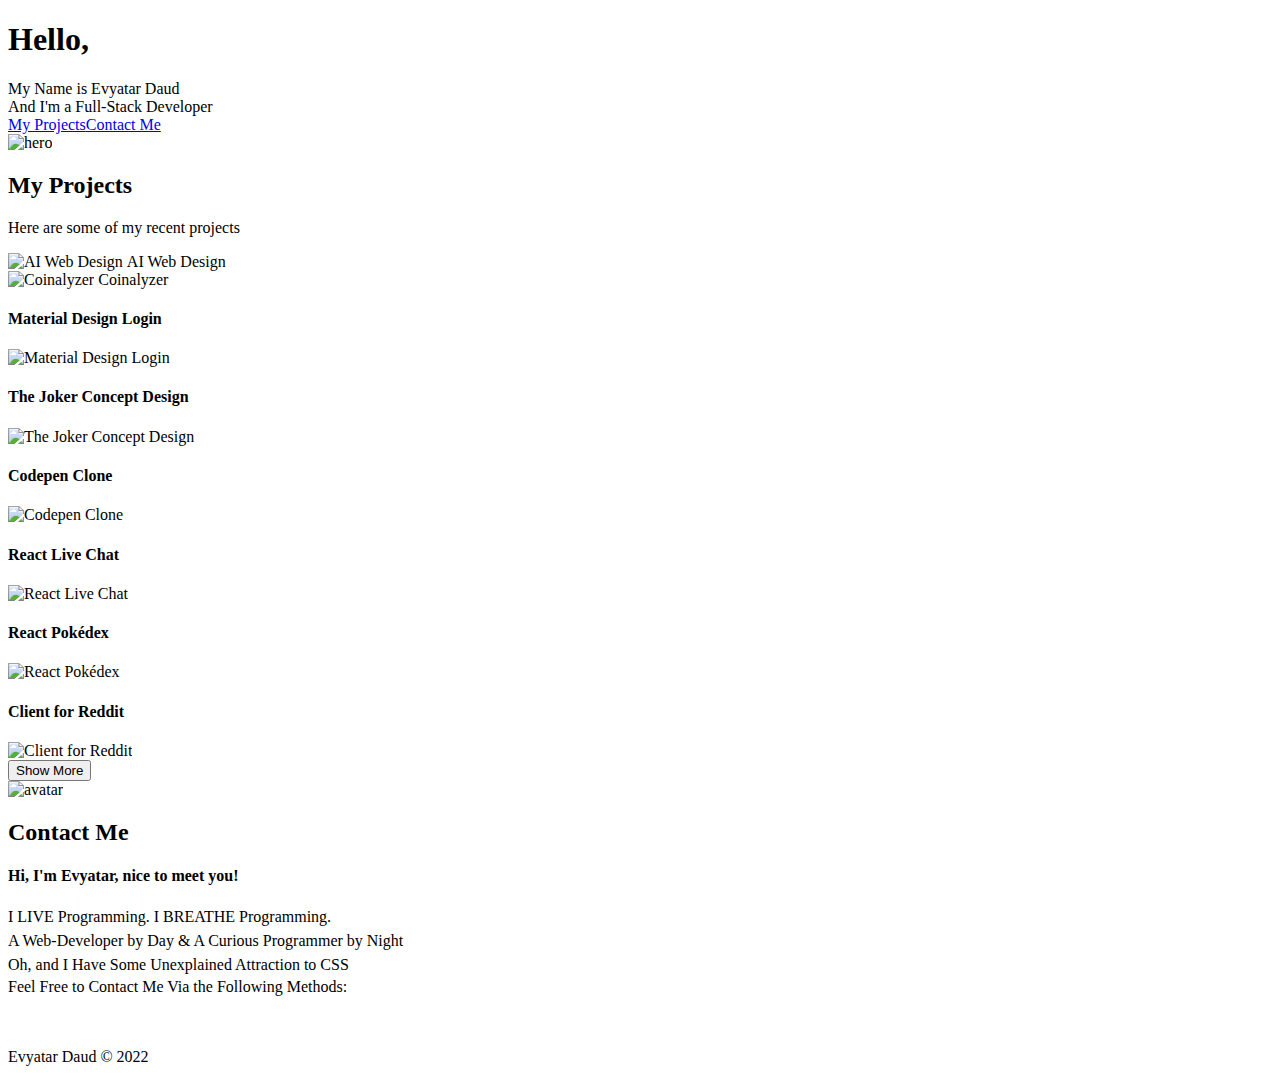
==== commit 1bf7a020: "Updates" ====
--- a/index.html
+++ b/index.html
@@ -1 +1 @@
-<!DOCTYPE html><html lang="en"><head><meta charSet="utf-8"/><title>Portfolio | Evyatar Daud</title><meta name="description" content="My name is Evyatar Daud. I&#x27;m a Full-Stack Developer and this is my portfolio. Feel free to contact me!"/><meta property="og:image" content="https://styleshit.github.io/img/og-image.png"/><meta name="twitter:image" content="https://styleshit.github.io/img/og-image.png"/><meta name="viewport" content="width=device-width, initial-scale=1"/><link rel="icon" href="/favicon.ico"/><link rel="stylesheet" href="https://maxst.icons8.com/vue-static/landings/line-awesome/line-awesome/1.3.0/css/line-awesome.min.css"/><link rel="stylesheet" href="/css/emoji.css"/><meta name="next-head-count" content="9"/><link rel="preconnect" href="https://fonts.gstatic.com" crossorigin /><link rel="preload" href="/_next/static/css/f3f0f1179810bda6.css" as="style"/><link rel="stylesheet" href="/_next/static/css/f3f0f1179810bda6.css" data-n-g=""/><noscript data-n-css=""></noscript><script defer="" nomodule="" src="/_next/static/chunks/polyfills-c67a75d1b6f99dc8.js"></script><script src="/_next/static/chunks/webpack-5146130448d8adf7.js" defer=""></script><script src="/_next/static/chunks/framework-114634acb84f8baa.js" defer=""></script><script src="/_next/static/chunks/main-66ca454f7bdf962f.js" defer=""></script><script src="/_next/static/chunks/pages/_app-891652dd44e1e4e1.js" defer=""></script><script src="/_next/static/chunks/171-f38a6dc560735553.js" defer=""></script><script src="/_next/static/chunks/pages/index-e643342790b21eef.js" defer=""></script><script src="/_next/static/edpWNS5_MUo6Quv6qbvP5/_buildManifest.js" defer=""></script><script src="/_next/static/edpWNS5_MUo6Quv6qbvP5/_ssgManifest.js" defer=""></script><style data-href="https://fonts.googleapis.com/css2?family=Montserrat:wght@100;400;700&display=swap">@font-face{font-family:'Montserrat';font-style:normal;font-weight:100;font-display:swap;src:url(https://fonts.gstatic.com/s/montserrat/v25/JTUHjIg1_i6t8kCHKm4532VJOt5-QNFgpCtr6Uw9.woff) format('woff')}@font-face{font-family:'Montserrat';font-style:normal;font-weight:400;font-display:swap;src:url(https://fonts.gstatic.com/s/montserrat/v25/JTUHjIg1_i6t8kCHKm4532VJOt5-QNFgpCtr6Ew9.woff) format('woff')}@font-face{font-family:'Montserrat';font-style:normal;font-weight:700;font-display:swap;src:url(https://fonts.gstatic.com/s/montserrat/v25/JTUHjIg1_i6t8kCHKm4532VJOt5-QNFgpCuM70w9.woff) format('woff')}@font-face{font-family:'Montserrat';font-style:normal;font-weight:100;font-display:swap;src:url(https://fonts.gstatic.com/s/montserrat/v25/JTUSjIg1_i6t8kCHKm459WRhyyTh89ZNpQ.woff2) format('woff2');unicode-range:U+0460-052F,U+1C80-1C88,U+20B4,U+2DE0-2DFF,U+A640-A69F,U+FE2E-FE2F}@font-face{font-family:'Montserrat';font-style:normal;font-weight:100;font-display:swap;src:url(https://fonts.gstatic.com/s/montserrat/v25/JTUSjIg1_i6t8kCHKm459W1hyyTh89ZNpQ.woff2) format('woff2');unicode-range:U+0301,U+0400-045F,U+0490-0491,U+04B0-04B1,U+2116}@font-face{font-family:'Montserrat';font-style:normal;font-weight:100;font-display:swap;src:url(https://fonts.gstatic.com/s/montserrat/v25/JTUSjIg1_i6t8kCHKm459WZhyyTh89ZNpQ.woff2) format('woff2');unicode-range:U+0102-0103,U+0110-0111,U+0128-0129,U+0168-0169,U+01A0-01A1,U+01AF-01B0,U+1EA0-1EF9,U+20AB}@font-face{font-family:'Montserrat';font-style:normal;font-weight:100;font-display:swap;src:url(https://fonts.gstatic.com/s/montserrat/v25/JTUSjIg1_i6t8kCHKm459WdhyyTh89ZNpQ.woff2) format('woff2');unicode-range:U+0100-024F,U+0259,U+1E00-1EFF,U+2020,U+20A0-20AB,U+20AD-20CF,U+2113,U+2C60-2C7F,U+A720-A7FF}@font-face{font-family:'Montserrat';font-style:normal;font-weight:100;font-display:swap;src:url(https://fonts.gstatic.com/s/montserrat/v25/JTUSjIg1_i6t8kCHKm459WlhyyTh89Y.woff2) format('woff2');unicode-range:U+0000-00FF,U+0131,U+0152-0153,U+02BB-02BC,U+02C6,U+02DA,U+02DC,U+2000-206F,U+2074,U+20AC,U+2122,U+2191,U+2193,U+2212,U+2215,U+FEFF,U+FFFD}@font-face{font-family:'Montserrat';font-style:normal;font-weight:400;font-display:swap;src:url(https://fonts.gstatic.com/s/montserrat/v25/JTUSjIg1_i6t8kCHKm459WRhyyTh89ZNpQ.woff2) format('woff2');unicode-range:U+0460-052F,U+1C80-1C88,U+20B4,U+2DE0-2DFF,U+A640-A69F,U+FE2E-FE2F}@font-face{font-family:'Montserrat';font-style:normal;font-weight:400;font-display:swap;src:url(https://fonts.gstatic.com/s/montserrat/v25/JTUSjIg1_i6t8kCHKm459W1hyyTh89ZNpQ.woff2) format('woff2');unicode-range:U+0301,U+0400-045F,U+0490-0491,U+04B0-04B1,U+2116}@font-face{font-family:'Montserrat';font-style:normal;font-weight:400;font-display:swap;src:url(https://fonts.gstatic.com/s/montserrat/v25/JTUSjIg1_i6t8kCHKm459WZhyyTh89ZNpQ.woff2) format('woff2');unicode-range:U+0102-0103,U+0110-0111,U+0128-0129,U+0168-0169,U+01A0-01A1,U+01AF-01B0,U+1EA0-1EF9,U+20AB}@font-face{font-family:'Montserrat';font-style:normal;font-weight:400;font-display:swap;src:url(https://fonts.gstatic.com/s/montserrat/v25/JTUSjIg1_i6t8kCHKm459WdhyyTh89ZNpQ.woff2) format('woff2');unicode-range:U+0100-024F,U+0259,U+1E00-1EFF,U+2020,U+20A0-20AB,U+20AD-20CF,U+2113,U+2C60-2C7F,U+A720-A7FF}@font-face{font-family:'Montserrat';font-style:normal;font-weight:400;font-display:swap;src:url(https://fonts.gstatic.com/s/montserrat/v25/JTUSjIg1_i6t8kCHKm459WlhyyTh89Y.woff2) format('woff2');unicode-range:U+0000-00FF,U+0131,U+0152-0153,U+02BB-02BC,U+02C6,U+02DA,U+02DC,U+2000-206F,U+2074,U+20AC,U+2122,U+2191,U+2193,U+2212,U+2215,U+FEFF,U+FFFD}@font-face{font-family:'Montserrat';font-style:normal;font-weight:700;font-display:swap;src:url(https://fonts.gstatic.com/s/montserrat/v25/JTUSjIg1_i6t8kCHKm459WRhyyTh89ZNpQ.woff2) format('woff2');unicode-range:U+0460-052F,U+1C80-1C88,U+20B4,U+2DE0-2DFF,U+A640-A69F,U+FE2E-FE2F}@font-face{font-family:'Montserrat';font-style:normal;font-weight:700;font-display:swap;src:url(https://fonts.gstatic.com/s/montserrat/v25/JTUSjIg1_i6t8kCHKm459W1hyyTh89ZNpQ.woff2) format('woff2');unicode-range:U+0301,U+0400-045F,U+0490-0491,U+04B0-04B1,U+2116}@font-face{font-family:'Montserrat';font-style:normal;font-weight:700;font-display:swap;src:url(https://fonts.gstatic.com/s/montserrat/v25/JTUSjIg1_i6t8kCHKm459WZhyyTh89ZNpQ.woff2) format('woff2');unicode-range:U+0102-0103,U+0110-0111,U+0128-0129,U+0168-0169,U+01A0-01A1,U+01AF-01B0,U+1EA0-1EF9,U+20AB}@font-face{font-family:'Montserrat';font-style:normal;font-weight:700;font-display:swap;src:url(https://fonts.gstatic.com/s/montserrat/v25/JTUSjIg1_i6t8kCHKm459WdhyyTh89ZNpQ.woff2) format('woff2');unicode-range:U+0100-024F,U+0259,U+1E00-1EFF,U+2020,U+20A0-20AB,U+20AD-20CF,U+2113,U+2C60-2C7F,U+A720-A7FF}@font-face{font-family:'Montserrat';font-style:normal;font-weight:700;font-display:swap;src:url(https://fonts.gstatic.com/s/montserrat/v25/JTUSjIg1_i6t8kCHKm459WlhyyTh89Y.woff2) format('woff2');unicode-range:U+0000-00FF,U+0131,U+0152-0153,U+02BB-02BC,U+02C6,U+02DA,U+02DC,U+2000-206F,U+2074,U+20AC,U+2122,U+2191,U+2193,U+2212,U+2215,U+FEFF,U+FFFD}</style></head><body><div id="__next"><main><div class="hero"><div class="hero-clip"><div class="hero-bubbles hero-bubbles-left"></div><div class="hero-bubbles hero-bubbles-right"></div><h1 class="hero-title slide-in-from-top">Hello,</h1><div class="hero-description slide-in-from-left">My Name is Evyatar Daud<br/>And I&#x27;m a Full-Stack Developer</div><div class="hero-buttons-container"><a href="#my-projects" class="hero-btn hero-btn-primary scroll-to slide-in-from-bottom">My Projects</a><a href="#contact-me" class="hero-btn hero-btn-secondary scroll-to slide-in-from-top">Contact Me</a></div></div><div class="hero-floating-image slide-in-from-right"><picture><source srcSet="/img/hero.webp" type="image/webp"/><img src="/img/hero.png" alt="hero"/></picture></div></div><div class="projects-container" id="my-projects"><h2 class="projects-title">My <span>Projects</span></h2><p class="projects-subtitle">Here are some of my recent projects</p><div class="mockup-devices"><span class="click-animation"><span class="click-animation-cursor"></span><span class="click-animation-drop"></span></span><div class="mockup-left"><picture><source srcSet="/img/mockup-left.webp" type="image/webp"/><img src="/img/mockup-left.png" alt="AI Web Design"/></picture><span class="mockup-description"><i class="las la-search-plus"></i> <!-- -->AI Web Design</span></div><div class="mockup-right"><picture><source srcSet="/img/mockup-right-2.png" type="image/png"/><img src="/img/mockup-right-2.png" alt="Coinalyzer"/></picture><span class="mockup-description"><i class="las la-search-plus"></i> <!-- -->Coinalyzer</span></div></div><div class="thumbnails-clip-path"></div><div class="thumbnails-container"><div class="thumbnail"><h4 class="thumbnail-title">Material Design Login</h4><div class="thumbnail-img"><picture><source srcSet="/img/thumbnails/material-login.webp" type="image/webp"/><img src="/img/thumbnails/material-login.jpg" alt="Material Design Login"/></picture></div></div><div class="thumbnail"><h4 class="thumbnail-title">The Joker Concept Design</h4><div class="thumbnail-img"><picture><source srcSet="/img/thumbnails/joker.jpg" type="image/jpg"/><img src="/img/thumbnails/joker.jpg" alt="The Joker Concept Design"/></picture></div></div><div class="thumbnail"><h4 class="thumbnail-title">Codepen Clone</h4><div class="thumbnail-img"><picture><source srcSet="/img/thumbnails/codepen-clone.png" type="image/png"/><img src="/img/thumbnails/codepen-clone.png" alt="Codepen Clone"/></picture></div></div><div class="thumbnail"><h4 class="thumbnail-title">React Live Chat</h4><div class="thumbnail-img"><picture><source srcSet="/img/thumbnails/react-chat.png" type="image/png"/><img src="/img/thumbnails/react-chat.png" alt="React Live Chat"/></picture></div></div><div class="thumbnail"><h4 class="thumbnail-title">React Pokédex</h4><div class="thumbnail-img"><picture><source srcSet="/img/thumbnails/react-pokedex.jpg" type="image/jpg"/><img src="/img/thumbnails/react-pokedex.jpg" alt="React Pokédex"/></picture></div></div><div class="thumbnail"><h4 class="thumbnail-title">Client for Reddit</h4><div class="thumbnail-img"><picture><source srcSet="/img/thumbnails/reddit-client.png" type="image/png"/><img src="/img/thumbnails/reddit-client.png" alt="Client for Reddit"/></picture></div></div><div class="show-more-btn-container"><button class="btn show-more-btn">Show More</button></div></div></div><div class="footer" id="contact-me"><img class="footer-avatar" alt="avatar" src="/img/avatar.svg"/><h2 class="footer-title">Contact Me</h2><div class="about-me"><h4>Hi, I&#x27;m Evyatar, nice to meet you!</h4><p>I LIVE Programming. I BREATHE Programming.<!-- --> <i class="em em-heartbeat" aria-label="BEATING HEART"></i><br/>A Web-Developer by Day &amp; A Curious Programmer by Night<!-- --> <i class="em em-last_quarter_moon" aria-label="LAST QUARTER MOON SYMBOL"></i><br/>Oh, and I Have Some Unexplained Attraction to CSS<!-- --> <i class="em em-sweat_smile" aria-label="SMILING FACE WITH OPEN MOUTH AND COLD SWEAT"></i><br/>Feel Free to Contact Me Via the Following Methods:</p></div><div class="footer-links"><a target="_blank" rel="noopener noreferrer" href="http://codepen.io/EvyatarDa/"><i class="lab la-codepen"></i></a><a target="_blank" rel="noopener noreferrer" href="https://github.com/StyleShit"><i class="lab la-github"></i></a><a target="_blank" rel="noopener noreferrer" href="https://www.linkedin.com/in/evyatar-daud-404738152/"><i class="lab la-linkedin-in"></i></a><br/><br/><a target="_blank" rel="noopener noreferrer" href="mailto:evyatar.daud@gmail.com"><i class="las la-envelope"></i></a><a target="_blank" rel="noopener noreferrer" href="/download/CV.pdf"><i class="las la-file"></i></a><a target="_blank" rel="noopener noreferrer" href="tel:0584958905"><i class="las la-mobile"></i></a></div></div><div class="copyrights">Evyatar Daud © <!-- -->2022</div></main></div><script id="__NEXT_DATA__" type="application/json">{"props":{"pageProps":{}},"page":"/","query":{},"buildId":"edpWNS5_MUo6Quv6qbvP5","nextExport":true,"autoExport":true,"isFallback":false,"scriptLoader":[]}</script></body></html>+<!DOCTYPE html><html lang="en"><head><meta charSet="utf-8"/><title>Portfolio | Evyatar Daud</title><meta name="description" content="My name is Evyatar Daud. I&#x27;m a Full-Stack Developer and this is my portfolio. Feel free to contact me!"/><meta property="og:image" content="https://styleshit.github.io/img/og-image.png"/><meta name="twitter:image" content="https://styleshit.github.io/img/og-image.png"/><meta name="viewport" content="width=device-width, initial-scale=1"/><link rel="icon" href="/favicon.ico"/><link rel="stylesheet" href="https://maxst.icons8.com/vue-static/landings/line-awesome/line-awesome/1.3.0/css/line-awesome.min.css"/><link rel="stylesheet" href="/css/emoji.css"/><meta name="next-head-count" content="9"/><link rel="preconnect" href="https://fonts.gstatic.com" crossorigin /><link rel="preload" href="/styleshit.github.io/_next/static/css/f3f0f1179810bda6.css" as="style"/><link rel="stylesheet" href="/styleshit.github.io/_next/static/css/f3f0f1179810bda6.css" data-n-g=""/><noscript data-n-css=""></noscript><script defer="" nomodule="" src="/styleshit.github.io/_next/static/chunks/polyfills-c67a75d1b6f99dc8.js"></script><script src="/styleshit.github.io/_next/static/chunks/webpack-37cd42ae47ac80af.js" defer=""></script><script src="/styleshit.github.io/_next/static/chunks/framework-114634acb84f8baa.js" defer=""></script><script src="/styleshit.github.io/_next/static/chunks/main-8ceb11cef94e085b.js" defer=""></script><script src="/styleshit.github.io/_next/static/chunks/pages/_app-891652dd44e1e4e1.js" defer=""></script><script src="/styleshit.github.io/_next/static/chunks/171-f38a6dc560735553.js" defer=""></script><script src="/styleshit.github.io/_next/static/chunks/pages/index-e643342790b21eef.js" defer=""></script><script src="/styleshit.github.io/_next/static/bgF9327PFnYhPZ_jKdLoS/_buildManifest.js" defer=""></script><script src="/styleshit.github.io/_next/static/bgF9327PFnYhPZ_jKdLoS/_ssgManifest.js" defer=""></script><style data-href="https://fonts.googleapis.com/css2?family=Montserrat:wght@100;400;700&display=swap">@font-face{font-family:'Montserrat';font-style:normal;font-weight:100;font-display:swap;src:url(https://fonts.gstatic.com/s/montserrat/v25/JTUHjIg1_i6t8kCHKm4532VJOt5-QNFgpCtr6Uw9.woff) format('woff')}@font-face{font-family:'Montserrat';font-style:normal;font-weight:400;font-display:swap;src:url(https://fonts.gstatic.com/s/montserrat/v25/JTUHjIg1_i6t8kCHKm4532VJOt5-QNFgpCtr6Ew9.woff) format('woff')}@font-face{font-family:'Montserrat';font-style:normal;font-weight:700;font-display:swap;src:url(https://fonts.gstatic.com/s/montserrat/v25/JTUHjIg1_i6t8kCHKm4532VJOt5-QNFgpCuM70w9.woff) format('woff')}@font-face{font-family:'Montserrat';font-style:normal;font-weight:100;font-display:swap;src:url(https://fonts.gstatic.com/s/montserrat/v25/JTUSjIg1_i6t8kCHKm459WRhyyTh89ZNpQ.woff2) format('woff2');unicode-range:U+0460-052F,U+1C80-1C88,U+20B4,U+2DE0-2DFF,U+A640-A69F,U+FE2E-FE2F}@font-face{font-family:'Montserrat';font-style:normal;font-weight:100;font-display:swap;src:url(https://fonts.gstatic.com/s/montserrat/v25/JTUSjIg1_i6t8kCHKm459W1hyyTh89ZNpQ.woff2) format('woff2');unicode-range:U+0301,U+0400-045F,U+0490-0491,U+04B0-04B1,U+2116}@font-face{font-family:'Montserrat';font-style:normal;font-weight:100;font-display:swap;src:url(https://fonts.gstatic.com/s/montserrat/v25/JTUSjIg1_i6t8kCHKm459WZhyyTh89ZNpQ.woff2) format('woff2');unicode-range:U+0102-0103,U+0110-0111,U+0128-0129,U+0168-0169,U+01A0-01A1,U+01AF-01B0,U+1EA0-1EF9,U+20AB}@font-face{font-family:'Montserrat';font-style:normal;font-weight:100;font-display:swap;src:url(https://fonts.gstatic.com/s/montserrat/v25/JTUSjIg1_i6t8kCHKm459WdhyyTh89ZNpQ.woff2) format('woff2');unicode-range:U+0100-024F,U+0259,U+1E00-1EFF,U+2020,U+20A0-20AB,U+20AD-20CF,U+2113,U+2C60-2C7F,U+A720-A7FF}@font-face{font-family:'Montserrat';font-style:normal;font-weight:100;font-display:swap;src:url(https://fonts.gstatic.com/s/montserrat/v25/JTUSjIg1_i6t8kCHKm459WlhyyTh89Y.woff2) format('woff2');unicode-range:U+0000-00FF,U+0131,U+0152-0153,U+02BB-02BC,U+02C6,U+02DA,U+02DC,U+2000-206F,U+2074,U+20AC,U+2122,U+2191,U+2193,U+2212,U+2215,U+FEFF,U+FFFD}@font-face{font-family:'Montserrat';font-style:normal;font-weight:400;font-display:swap;src:url(https://fonts.gstatic.com/s/montserrat/v25/JTUSjIg1_i6t8kCHKm459WRhyyTh89ZNpQ.woff2) format('woff2');unicode-range:U+0460-052F,U+1C80-1C88,U+20B4,U+2DE0-2DFF,U+A640-A69F,U+FE2E-FE2F}@font-face{font-family:'Montserrat';font-style:normal;font-weight:400;font-display:swap;src:url(https://fonts.gstatic.com/s/montserrat/v25/JTUSjIg1_i6t8kCHKm459W1hyyTh89ZNpQ.woff2) format('woff2');unicode-range:U+0301,U+0400-045F,U+0490-0491,U+04B0-04B1,U+2116}@font-face{font-family:'Montserrat';font-style:normal;font-weight:400;font-display:swap;src:url(https://fonts.gstatic.com/s/montserrat/v25/JTUSjIg1_i6t8kCHKm459WZhyyTh89ZNpQ.woff2) format('woff2');unicode-range:U+0102-0103,U+0110-0111,U+0128-0129,U+0168-0169,U+01A0-01A1,U+01AF-01B0,U+1EA0-1EF9,U+20AB}@font-face{font-family:'Montserrat';font-style:normal;font-weight:400;font-display:swap;src:url(https://fonts.gstatic.com/s/montserrat/v25/JTUSjIg1_i6t8kCHKm459WdhyyTh89ZNpQ.woff2) format('woff2');unicode-range:U+0100-024F,U+0259,U+1E00-1EFF,U+2020,U+20A0-20AB,U+20AD-20CF,U+2113,U+2C60-2C7F,U+A720-A7FF}@font-face{font-family:'Montserrat';font-style:normal;font-weight:400;font-display:swap;src:url(https://fonts.gstatic.com/s/montserrat/v25/JTUSjIg1_i6t8kCHKm459WlhyyTh89Y.woff2) format('woff2');unicode-range:U+0000-00FF,U+0131,U+0152-0153,U+02BB-02BC,U+02C6,U+02DA,U+02DC,U+2000-206F,U+2074,U+20AC,U+2122,U+2191,U+2193,U+2212,U+2215,U+FEFF,U+FFFD}@font-face{font-family:'Montserrat';font-style:normal;font-weight:700;font-display:swap;src:url(https://fonts.gstatic.com/s/montserrat/v25/JTUSjIg1_i6t8kCHKm459WRhyyTh89ZNpQ.woff2) format('woff2');unicode-range:U+0460-052F,U+1C80-1C88,U+20B4,U+2DE0-2DFF,U+A640-A69F,U+FE2E-FE2F}@font-face{font-family:'Montserrat';font-style:normal;font-weight:700;font-display:swap;src:url(https://fonts.gstatic.com/s/montserrat/v25/JTUSjIg1_i6t8kCHKm459W1hyyTh89ZNpQ.woff2) format('woff2');unicode-range:U+0301,U+0400-045F,U+0490-0491,U+04B0-04B1,U+2116}@font-face{font-family:'Montserrat';font-style:normal;font-weight:700;font-display:swap;src:url(https://fonts.gstatic.com/s/montserrat/v25/JTUSjIg1_i6t8kCHKm459WZhyyTh89ZNpQ.woff2) format('woff2');unicode-range:U+0102-0103,U+0110-0111,U+0128-0129,U+0168-0169,U+01A0-01A1,U+01AF-01B0,U+1EA0-1EF9,U+20AB}@font-face{font-family:'Montserrat';font-style:normal;font-weight:700;font-display:swap;src:url(https://fonts.gstatic.com/s/montserrat/v25/JTUSjIg1_i6t8kCHKm459WdhyyTh89ZNpQ.woff2) format('woff2');unicode-range:U+0100-024F,U+0259,U+1E00-1EFF,U+2020,U+20A0-20AB,U+20AD-20CF,U+2113,U+2C60-2C7F,U+A720-A7FF}@font-face{font-family:'Montserrat';font-style:normal;font-weight:700;font-display:swap;src:url(https://fonts.gstatic.com/s/montserrat/v25/JTUSjIg1_i6t8kCHKm459WlhyyTh89Y.woff2) format('woff2');unicode-range:U+0000-00FF,U+0131,U+0152-0153,U+02BB-02BC,U+02C6,U+02DA,U+02DC,U+2000-206F,U+2074,U+20AC,U+2122,U+2191,U+2193,U+2212,U+2215,U+FEFF,U+FFFD}</style></head><body><div id="__next"><main><div class="hero"><div class="hero-clip"><div class="hero-bubbles hero-bubbles-left"></div><div class="hero-bubbles hero-bubbles-right"></div><h1 class="hero-title slide-in-from-top">Hello,</h1><div class="hero-description slide-in-from-left">My Name is Evyatar Daud<br/>And I&#x27;m a Full-Stack Developer</div><div class="hero-buttons-container"><a href="#my-projects" class="hero-btn hero-btn-primary scroll-to slide-in-from-bottom">My Projects</a><a href="#contact-me" class="hero-btn hero-btn-secondary scroll-to slide-in-from-top">Contact Me</a></div></div><div class="hero-floating-image slide-in-from-right"><picture><source srcSet="/img/hero.webp" type="image/webp"/><img src="/img/hero.png" alt="hero"/></picture></div></div><div class="projects-container" id="my-projects"><h2 class="projects-title">My <span>Projects</span></h2><p class="projects-subtitle">Here are some of my recent projects</p><div class="mockup-devices"><span class="click-animation"><span class="click-animation-cursor"></span><span class="click-animation-drop"></span></span><div class="mockup-left"><picture><source srcSet="/img/mockup-left.webp" type="image/webp"/><img src="/img/mockup-left.png" alt="AI Web Design"/></picture><span class="mockup-description"><i class="las la-search-plus"></i> <!-- -->AI Web Design</span></div><div class="mockup-right"><picture><source srcSet="/img/mockup-right-2.png" type="image/png"/><img src="/img/mockup-right-2.png" alt="Coinalyzer"/></picture><span class="mockup-description"><i class="las la-search-plus"></i> <!-- -->Coinalyzer</span></div></div><div class="thumbnails-clip-path"></div><div class="thumbnails-container"><div class="thumbnail"><h4 class="thumbnail-title">Material Design Login</h4><div class="thumbnail-img"><picture><source srcSet="/img/thumbnails/material-login.webp" type="image/webp"/><img src="/img/thumbnails/material-login.jpg" alt="Material Design Login"/></picture></div></div><div class="thumbnail"><h4 class="thumbnail-title">The Joker Concept Design</h4><div class="thumbnail-img"><picture><source srcSet="/img/thumbnails/joker.jpg" type="image/jpg"/><img src="/img/thumbnails/joker.jpg" alt="The Joker Concept Design"/></picture></div></div><div class="thumbnail"><h4 class="thumbnail-title">Codepen Clone</h4><div class="thumbnail-img"><picture><source srcSet="/img/thumbnails/codepen-clone.png" type="image/png"/><img src="/img/thumbnails/codepen-clone.png" alt="Codepen Clone"/></picture></div></div><div class="thumbnail"><h4 class="thumbnail-title">React Live Chat</h4><div class="thumbnail-img"><picture><source srcSet="/img/thumbnails/react-chat.png" type="image/png"/><img src="/img/thumbnails/react-chat.png" alt="React Live Chat"/></picture></div></div><div class="thumbnail"><h4 class="thumbnail-title">React Pokédex</h4><div class="thumbnail-img"><picture><source srcSet="/img/thumbnails/react-pokedex.jpg" type="image/jpg"/><img src="/img/thumbnails/react-pokedex.jpg" alt="React Pokédex"/></picture></div></div><div class="thumbnail"><h4 class="thumbnail-title">Client for Reddit</h4><div class="thumbnail-img"><picture><source srcSet="/img/thumbnails/reddit-client.png" type="image/png"/><img src="/img/thumbnails/reddit-client.png" alt="Client for Reddit"/></picture></div></div><div class="show-more-btn-container"><button class="btn show-more-btn">Show More</button></div></div></div><div class="footer" id="contact-me"><img class="footer-avatar" alt="avatar" src="/img/avatar.svg"/><h2 class="footer-title">Contact Me</h2><div class="about-me"><h4>Hi, I&#x27;m Evyatar, nice to meet you!</h4><p>I LIVE Programming. I BREATHE Programming.<!-- --> <i class="em em-heartbeat" aria-label="BEATING HEART"></i><br/>A Web-Developer by Day &amp; A Curious Programmer by Night<!-- --> <i class="em em-last_quarter_moon" aria-label="LAST QUARTER MOON SYMBOL"></i><br/>Oh, and I Have Some Unexplained Attraction to CSS<!-- --> <i class="em em-sweat_smile" aria-label="SMILING FACE WITH OPEN MOUTH AND COLD SWEAT"></i><br/>Feel Free to Contact Me Via the Following Methods:</p></div><div class="footer-links"><a target="_blank" rel="noopener noreferrer" href="http://codepen.io/EvyatarDa/"><i class="lab la-codepen"></i></a><a target="_blank" rel="noopener noreferrer" href="https://github.com/StyleShit"><i class="lab la-github"></i></a><a target="_blank" rel="noopener noreferrer" href="https://www.linkedin.com/in/evyatar-daud-404738152/"><i class="lab la-linkedin-in"></i></a><br/><br/><a target="_blank" rel="noopener noreferrer" href="mailto:evyatar.daud@gmail.com"><i class="las la-envelope"></i></a><a target="_blank" rel="noopener noreferrer" href="/download/CV.pdf"><i class="las la-file"></i></a><a target="_blank" rel="noopener noreferrer" href="tel:0584958905"><i class="las la-mobile"></i></a></div></div><div class="copyrights">Evyatar Daud © <!-- -->2022</div></main></div><script id="__NEXT_DATA__" type="application/json">{"props":{"pageProps":{}},"page":"/","query":{},"buildId":"bgF9327PFnYhPZ_jKdLoS","assetPrefix":"/styleshit.github.io","nextExport":true,"autoExport":true,"isFallback":false,"scriptLoader":[]}</script></body></html>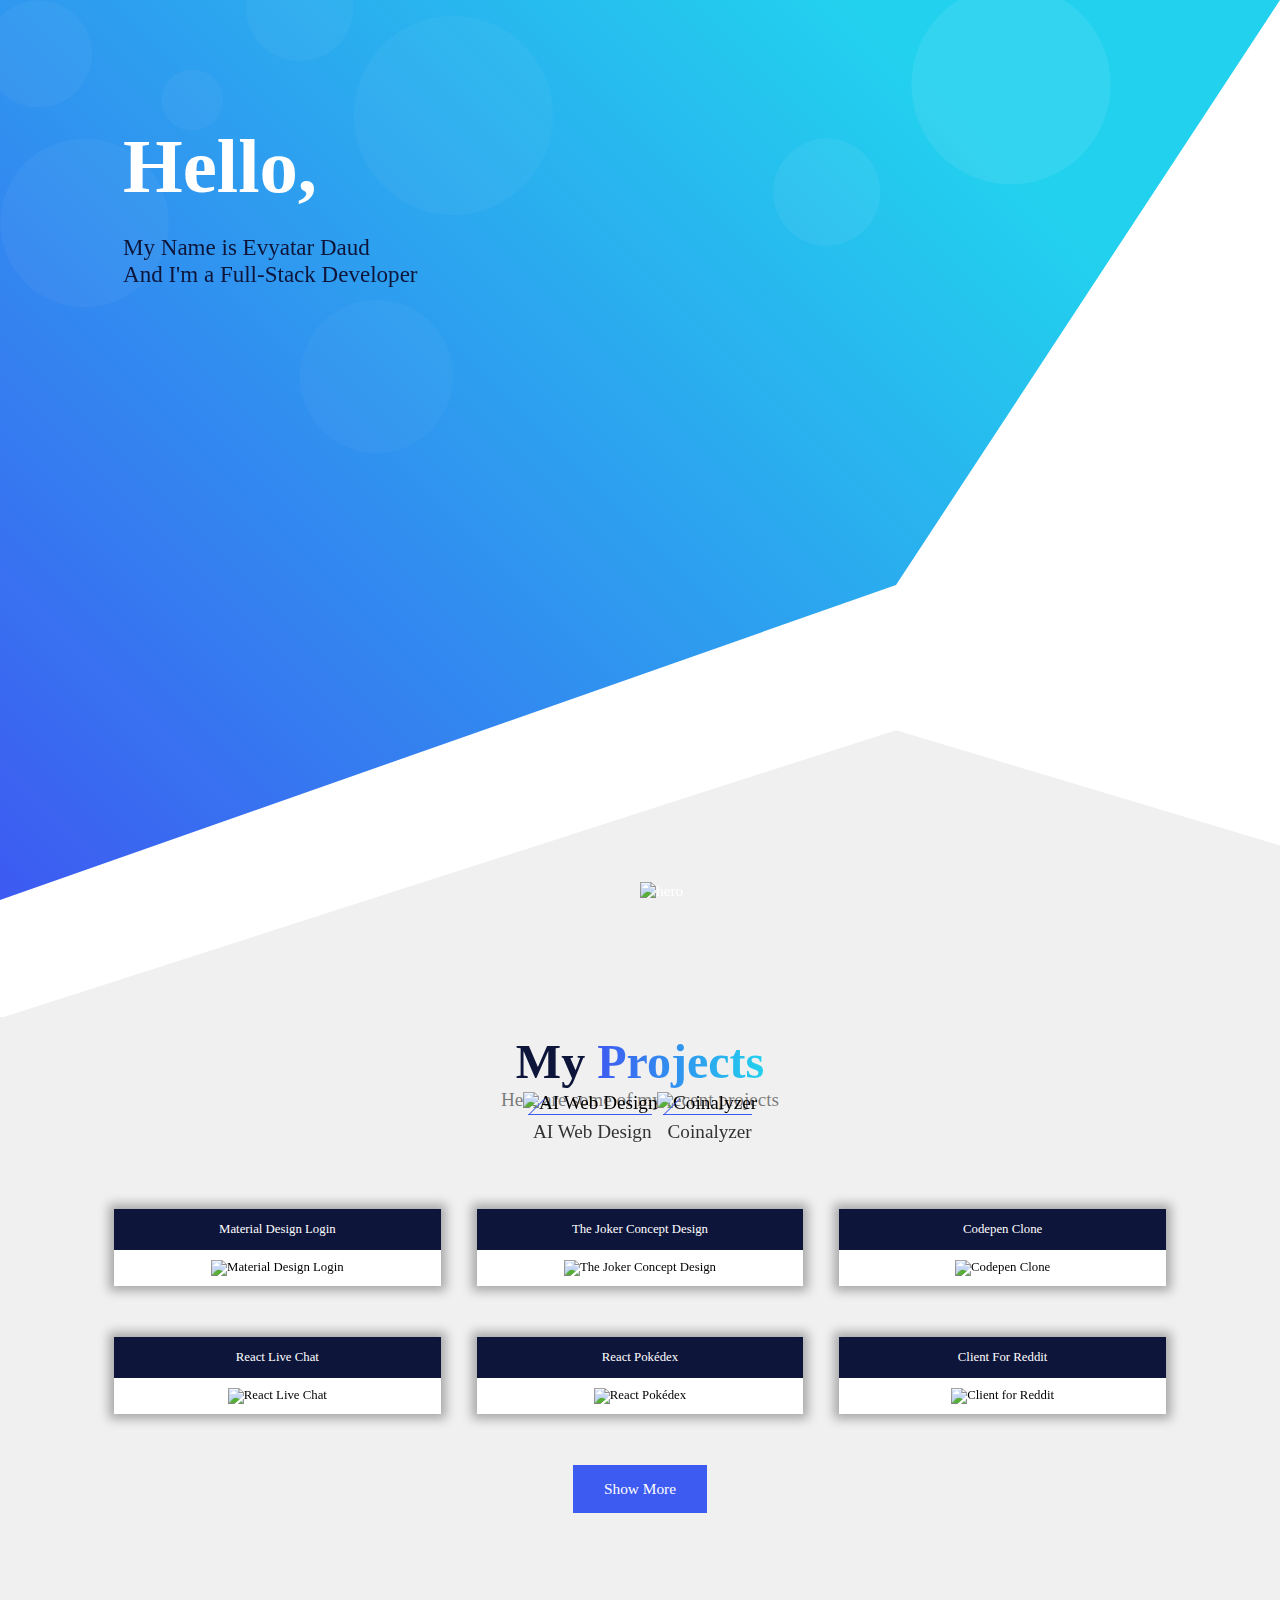
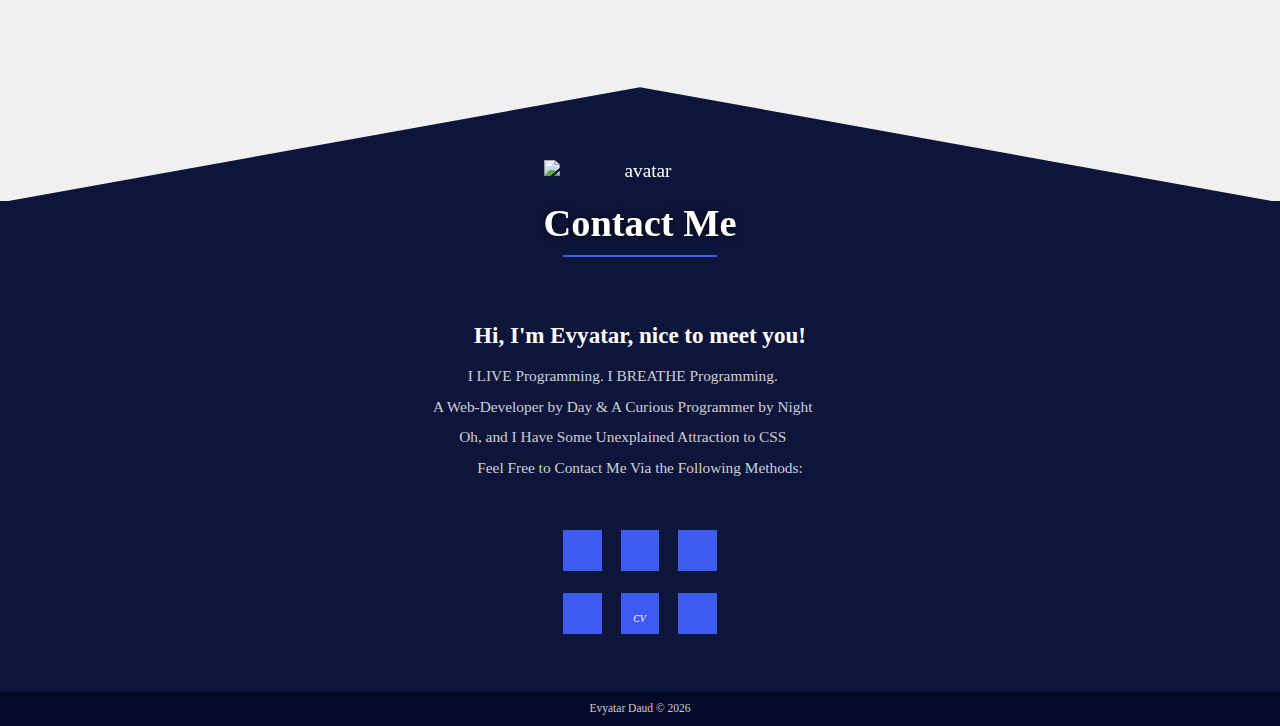
==== commit 5b0c544f: "Updates" ====
--- a/index.html
+++ b/index.html
@@ -1 +1 @@
-<!DOCTYPE html><html lang="en"><head><meta charSet="utf-8"/><title>Portfolio | Evyatar Daud</title><meta name="description" content="My name is Evyatar Daud. I&#x27;m a Full-Stack Developer and this is my portfolio. Feel free to contact me!"/><meta property="og:image" content="https://styleshit.github.io/img/og-image.png"/><meta name="twitter:image" content="https://styleshit.github.io/img/og-image.png"/><meta name="viewport" content="width=device-width, initial-scale=1"/><link rel="icon" href="/favicon.ico"/><link rel="stylesheet" href="https://maxst.icons8.com/vue-static/landings/line-awesome/line-awesome/1.3.0/css/line-awesome.min.css"/><link rel="stylesheet" href="/css/emoji.css"/><meta name="next-head-count" content="9"/><link rel="preconnect" href="https://fonts.gstatic.com" crossorigin /><link rel="preload" href="/styleshit.github.io/_next/static/css/f3f0f1179810bda6.css" as="style"/><link rel="stylesheet" href="/styleshit.github.io/_next/static/css/f3f0f1179810bda6.css" data-n-g=""/><noscript data-n-css=""></noscript><script defer="" nomodule="" src="/styleshit.github.io/_next/static/chunks/polyfills-c67a75d1b6f99dc8.js"></script><script src="/styleshit.github.io/_next/static/chunks/webpack-37cd42ae47ac80af.js" defer=""></script><script src="/styleshit.github.io/_next/static/chunks/framework-114634acb84f8baa.js" defer=""></script><script src="/styleshit.github.io/_next/static/chunks/main-8ceb11cef94e085b.js" defer=""></script><script src="/styleshit.github.io/_next/static/chunks/pages/_app-891652dd44e1e4e1.js" defer=""></script><script src="/styleshit.github.io/_next/static/chunks/171-f38a6dc560735553.js" defer=""></script><script src="/styleshit.github.io/_next/static/chunks/pages/index-e643342790b21eef.js" defer=""></script><script src="/styleshit.github.io/_next/static/bgF9327PFnYhPZ_jKdLoS/_buildManifest.js" defer=""></script><script src="/styleshit.github.io/_next/static/bgF9327PFnYhPZ_jKdLoS/_ssgManifest.js" defer=""></script><style data-href="https://fonts.googleapis.com/css2?family=Montserrat:wght@100;400;700&display=swap">@font-face{font-family:'Montserrat';font-style:normal;font-weight:100;font-display:swap;src:url(https://fonts.gstatic.com/s/montserrat/v25/JTUHjIg1_i6t8kCHKm4532VJOt5-QNFgpCtr6Uw9.woff) format('woff')}@font-face{font-family:'Montserrat';font-style:normal;font-weight:400;font-display:swap;src:url(https://fonts.gstatic.com/s/montserrat/v25/JTUHjIg1_i6t8kCHKm4532VJOt5-QNFgpCtr6Ew9.woff) format('woff')}@font-face{font-family:'Montserrat';font-style:normal;font-weight:700;font-display:swap;src:url(https://fonts.gstatic.com/s/montserrat/v25/JTUHjIg1_i6t8kCHKm4532VJOt5-QNFgpCuM70w9.woff) format('woff')}@font-face{font-family:'Montserrat';font-style:normal;font-weight:100;font-display:swap;src:url(https://fonts.gstatic.com/s/montserrat/v25/JTUSjIg1_i6t8kCHKm459WRhyyTh89ZNpQ.woff2) format('woff2');unicode-range:U+0460-052F,U+1C80-1C88,U+20B4,U+2DE0-2DFF,U+A640-A69F,U+FE2E-FE2F}@font-face{font-family:'Montserrat';font-style:normal;font-weight:100;font-display:swap;src:url(https://fonts.gstatic.com/s/montserrat/v25/JTUSjIg1_i6t8kCHKm459W1hyyTh89ZNpQ.woff2) format('woff2');unicode-range:U+0301,U+0400-045F,U+0490-0491,U+04B0-04B1,U+2116}@font-face{font-family:'Montserrat';font-style:normal;font-weight:100;font-display:swap;src:url(https://fonts.gstatic.com/s/montserrat/v25/JTUSjIg1_i6t8kCHKm459WZhyyTh89ZNpQ.woff2) format('woff2');unicode-range:U+0102-0103,U+0110-0111,U+0128-0129,U+0168-0169,U+01A0-01A1,U+01AF-01B0,U+1EA0-1EF9,U+20AB}@font-face{font-family:'Montserrat';font-style:normal;font-weight:100;font-display:swap;src:url(https://fonts.gstatic.com/s/montserrat/v25/JTUSjIg1_i6t8kCHKm459WdhyyTh89ZNpQ.woff2) format('woff2');unicode-range:U+0100-024F,U+0259,U+1E00-1EFF,U+2020,U+20A0-20AB,U+20AD-20CF,U+2113,U+2C60-2C7F,U+A720-A7FF}@font-face{font-family:'Montserrat';font-style:normal;font-weight:100;font-display:swap;src:url(https://fonts.gstatic.com/s/montserrat/v25/JTUSjIg1_i6t8kCHKm459WlhyyTh89Y.woff2) format('woff2');unicode-range:U+0000-00FF,U+0131,U+0152-0153,U+02BB-02BC,U+02C6,U+02DA,U+02DC,U+2000-206F,U+2074,U+20AC,U+2122,U+2191,U+2193,U+2212,U+2215,U+FEFF,U+FFFD}@font-face{font-family:'Montserrat';font-style:normal;font-weight:400;font-display:swap;src:url(https://fonts.gstatic.com/s/montserrat/v25/JTUSjIg1_i6t8kCHKm459WRhyyTh89ZNpQ.woff2) format('woff2');unicode-range:U+0460-052F,U+1C80-1C88,U+20B4,U+2DE0-2DFF,U+A640-A69F,U+FE2E-FE2F}@font-face{font-family:'Montserrat';font-style:normal;font-weight:400;font-display:swap;src:url(https://fonts.gstatic.com/s/montserrat/v25/JTUSjIg1_i6t8kCHKm459W1hyyTh89ZNpQ.woff2) format('woff2');unicode-range:U+0301,U+0400-045F,U+0490-0491,U+04B0-04B1,U+2116}@font-face{font-family:'Montserrat';font-style:normal;font-weight:400;font-display:swap;src:url(https://fonts.gstatic.com/s/montserrat/v25/JTUSjIg1_i6t8kCHKm459WZhyyTh89ZNpQ.woff2) format('woff2');unicode-range:U+0102-0103,U+0110-0111,U+0128-0129,U+0168-0169,U+01A0-01A1,U+01AF-01B0,U+1EA0-1EF9,U+20AB}@font-face{font-family:'Montserrat';font-style:normal;font-weight:400;font-display:swap;src:url(https://fonts.gstatic.com/s/montserrat/v25/JTUSjIg1_i6t8kCHKm459WdhyyTh89ZNpQ.woff2) format('woff2');unicode-range:U+0100-024F,U+0259,U+1E00-1EFF,U+2020,U+20A0-20AB,U+20AD-20CF,U+2113,U+2C60-2C7F,U+A720-A7FF}@font-face{font-family:'Montserrat';font-style:normal;font-weight:400;font-display:swap;src:url(https://fonts.gstatic.com/s/montserrat/v25/JTUSjIg1_i6t8kCHKm459WlhyyTh89Y.woff2) format('woff2');unicode-range:U+0000-00FF,U+0131,U+0152-0153,U+02BB-02BC,U+02C6,U+02DA,U+02DC,U+2000-206F,U+2074,U+20AC,U+2122,U+2191,U+2193,U+2212,U+2215,U+FEFF,U+FFFD}@font-face{font-family:'Montserrat';font-style:normal;font-weight:700;font-display:swap;src:url(https://fonts.gstatic.com/s/montserrat/v25/JTUSjIg1_i6t8kCHKm459WRhyyTh89ZNpQ.woff2) format('woff2');unicode-range:U+0460-052F,U+1C80-1C88,U+20B4,U+2DE0-2DFF,U+A640-A69F,U+FE2E-FE2F}@font-face{font-family:'Montserrat';font-style:normal;font-weight:700;font-display:swap;src:url(https://fonts.gstatic.com/s/montserrat/v25/JTUSjIg1_i6t8kCHKm459W1hyyTh89ZNpQ.woff2) format('woff2');unicode-range:U+0301,U+0400-045F,U+0490-0491,U+04B0-04B1,U+2116}@font-face{font-family:'Montserrat';font-style:normal;font-weight:700;font-display:swap;src:url(https://fonts.gstatic.com/s/montserrat/v25/JTUSjIg1_i6t8kCHKm459WZhyyTh89ZNpQ.woff2) format('woff2');unicode-range:U+0102-0103,U+0110-0111,U+0128-0129,U+0168-0169,U+01A0-01A1,U+01AF-01B0,U+1EA0-1EF9,U+20AB}@font-face{font-family:'Montserrat';font-style:normal;font-weight:700;font-display:swap;src:url(https://fonts.gstatic.com/s/montserrat/v25/JTUSjIg1_i6t8kCHKm459WdhyyTh89ZNpQ.woff2) format('woff2');unicode-range:U+0100-024F,U+0259,U+1E00-1EFF,U+2020,U+20A0-20AB,U+20AD-20CF,U+2113,U+2C60-2C7F,U+A720-A7FF}@font-face{font-family:'Montserrat';font-style:normal;font-weight:700;font-display:swap;src:url(https://fonts.gstatic.com/s/montserrat/v25/JTUSjIg1_i6t8kCHKm459WlhyyTh89Y.woff2) format('woff2');unicode-range:U+0000-00FF,U+0131,U+0152-0153,U+02BB-02BC,U+02C6,U+02DA,U+02DC,U+2000-206F,U+2074,U+20AC,U+2122,U+2191,U+2193,U+2212,U+2215,U+FEFF,U+FFFD}</style></head><body><div id="__next"><main><div class="hero"><div class="hero-clip"><div class="hero-bubbles hero-bubbles-left"></div><div class="hero-bubbles hero-bubbles-right"></div><h1 class="hero-title slide-in-from-top">Hello,</h1><div class="hero-description slide-in-from-left">My Name is Evyatar Daud<br/>And I&#x27;m a Full-Stack Developer</div><div class="hero-buttons-container"><a href="#my-projects" class="hero-btn hero-btn-primary scroll-to slide-in-from-bottom">My Projects</a><a href="#contact-me" class="hero-btn hero-btn-secondary scroll-to slide-in-from-top">Contact Me</a></div></div><div class="hero-floating-image slide-in-from-right"><picture><source srcSet="/img/hero.webp" type="image/webp"/><img src="/img/hero.png" alt="hero"/></picture></div></div><div class="projects-container" id="my-projects"><h2 class="projects-title">My <span>Projects</span></h2><p class="projects-subtitle">Here are some of my recent projects</p><div class="mockup-devices"><span class="click-animation"><span class="click-animation-cursor"></span><span class="click-animation-drop"></span></span><div class="mockup-left"><picture><source srcSet="/img/mockup-left.webp" type="image/webp"/><img src="/img/mockup-left.png" alt="AI Web Design"/></picture><span class="mockup-description"><i class="las la-search-plus"></i> <!-- -->AI Web Design</span></div><div class="mockup-right"><picture><source srcSet="/img/mockup-right-2.png" type="image/png"/><img src="/img/mockup-right-2.png" alt="Coinalyzer"/></picture><span class="mockup-description"><i class="las la-search-plus"></i> <!-- -->Coinalyzer</span></div></div><div class="thumbnails-clip-path"></div><div class="thumbnails-container"><div class="thumbnail"><h4 class="thumbnail-title">Material Design Login</h4><div class="thumbnail-img"><picture><source srcSet="/img/thumbnails/material-login.webp" type="image/webp"/><img src="/img/thumbnails/material-login.jpg" alt="Material Design Login"/></picture></div></div><div class="thumbnail"><h4 class="thumbnail-title">The Joker Concept Design</h4><div class="thumbnail-img"><picture><source srcSet="/img/thumbnails/joker.jpg" type="image/jpg"/><img src="/img/thumbnails/joker.jpg" alt="The Joker Concept Design"/></picture></div></div><div class="thumbnail"><h4 class="thumbnail-title">Codepen Clone</h4><div class="thumbnail-img"><picture><source srcSet="/img/thumbnails/codepen-clone.png" type="image/png"/><img src="/img/thumbnails/codepen-clone.png" alt="Codepen Clone"/></picture></div></div><div class="thumbnail"><h4 class="thumbnail-title">React Live Chat</h4><div class="thumbnail-img"><picture><source srcSet="/img/thumbnails/react-chat.png" type="image/png"/><img src="/img/thumbnails/react-chat.png" alt="React Live Chat"/></picture></div></div><div class="thumbnail"><h4 class="thumbnail-title">React Pokédex</h4><div class="thumbnail-img"><picture><source srcSet="/img/thumbnails/react-pokedex.jpg" type="image/jpg"/><img src="/img/thumbnails/react-pokedex.jpg" alt="React Pokédex"/></picture></div></div><div class="thumbnail"><h4 class="thumbnail-title">Client for Reddit</h4><div class="thumbnail-img"><picture><source srcSet="/img/thumbnails/reddit-client.png" type="image/png"/><img src="/img/thumbnails/reddit-client.png" alt="Client for Reddit"/></picture></div></div><div class="show-more-btn-container"><button class="btn show-more-btn">Show More</button></div></div></div><div class="footer" id="contact-me"><img class="footer-avatar" alt="avatar" src="/img/avatar.svg"/><h2 class="footer-title">Contact Me</h2><div class="about-me"><h4>Hi, I&#x27;m Evyatar, nice to meet you!</h4><p>I LIVE Programming. I BREATHE Programming.<!-- --> <i class="em em-heartbeat" aria-label="BEATING HEART"></i><br/>A Web-Developer by Day &amp; A Curious Programmer by Night<!-- --> <i class="em em-last_quarter_moon" aria-label="LAST QUARTER MOON SYMBOL"></i><br/>Oh, and I Have Some Unexplained Attraction to CSS<!-- --> <i class="em em-sweat_smile" aria-label="SMILING FACE WITH OPEN MOUTH AND COLD SWEAT"></i><br/>Feel Free to Contact Me Via the Following Methods:</p></div><div class="footer-links"><a target="_blank" rel="noopener noreferrer" href="http://codepen.io/EvyatarDa/"><i class="lab la-codepen"></i></a><a target="_blank" rel="noopener noreferrer" href="https://github.com/StyleShit"><i class="lab la-github"></i></a><a target="_blank" rel="noopener noreferrer" href="https://www.linkedin.com/in/evyatar-daud-404738152/"><i class="lab la-linkedin-in"></i></a><br/><br/><a target="_blank" rel="noopener noreferrer" href="mailto:evyatar.daud@gmail.com"><i class="las la-envelope"></i></a><a target="_blank" rel="noopener noreferrer" href="/download/CV.pdf"><i class="las la-file"></i></a><a target="_blank" rel="noopener noreferrer" href="tel:0584958905"><i class="las la-mobile"></i></a></div></div><div class="copyrights">Evyatar Daud © <!-- -->2022</div></main></div><script id="__NEXT_DATA__" type="application/json">{"props":{"pageProps":{}},"page":"/","query":{},"buildId":"bgF9327PFnYhPZ_jKdLoS","assetPrefix":"/styleshit.github.io","nextExport":true,"autoExport":true,"isFallback":false,"scriptLoader":[]}</script></body></html>+<!DOCTYPE html><html lang="en"><head><meta charSet="utf-8"/><title>Portfolio | Evyatar Daud</title><meta name="description" content="My name is Evyatar Daud. I&#x27;m a Full-Stack Developer and this is my portfolio. Feel free to contact me!"/><meta property="og:image" content="https://styleshit.github.io/img/og-image.png"/><meta name="twitter:image" content="https://styleshit.github.io/img/og-image.png"/><meta name="viewport" content="width=device-width, initial-scale=1"/><link rel="icon" href="/favicon.ico"/><link rel="stylesheet" href="https://maxst.icons8.com/vue-static/landings/line-awesome/line-awesome/1.3.0/css/line-awesome.min.css"/><link rel="stylesheet" href="/css/emoji.css"/><meta name="next-head-count" content="9"/><link rel="preconnect" href="https://fonts.gstatic.com" crossorigin /><link rel="preload" href="/_next/static/css/f3f0f1179810bda6.css" as="style"/><link rel="stylesheet" href="/_next/static/css/f3f0f1179810bda6.css" data-n-g=""/><noscript data-n-css=""></noscript><script defer="" nomodule="" src="/_next/static/chunks/polyfills-c67a75d1b6f99dc8.js"></script><script src="/_next/static/chunks/webpack-5146130448d8adf7.js" defer=""></script><script src="/_next/static/chunks/framework-114634acb84f8baa.js" defer=""></script><script src="/_next/static/chunks/main-66ca454f7bdf962f.js" defer=""></script><script src="/_next/static/chunks/pages/_app-891652dd44e1e4e1.js" defer=""></script><script src="/_next/static/chunks/171-f38a6dc560735553.js" defer=""></script><script src="/_next/static/chunks/pages/index-e643342790b21eef.js" defer=""></script><script src="/_next/static/1zfFwSsW_GZAFXrI_7xQ-/_buildManifest.js" defer=""></script><script src="/_next/static/1zfFwSsW_GZAFXrI_7xQ-/_ssgManifest.js" defer=""></script><style data-href="https://fonts.googleapis.com/css2?family=Montserrat:wght@100;400;700&display=swap">@font-face{font-family:'Montserrat';font-style:normal;font-weight:100;font-display:swap;src:url(https://fonts.gstatic.com/s/montserrat/v25/JTUHjIg1_i6t8kCHKm4532VJOt5-QNFgpCtr6Uw9.woff) format('woff')}@font-face{font-family:'Montserrat';font-style:normal;font-weight:400;font-display:swap;src:url(https://fonts.gstatic.com/s/montserrat/v25/JTUHjIg1_i6t8kCHKm4532VJOt5-QNFgpCtr6Ew9.woff) format('woff')}@font-face{font-family:'Montserrat';font-style:normal;font-weight:700;font-display:swap;src:url(https://fonts.gstatic.com/s/montserrat/v25/JTUHjIg1_i6t8kCHKm4532VJOt5-QNFgpCuM70w9.woff) format('woff')}@font-face{font-family:'Montserrat';font-style:normal;font-weight:100;font-display:swap;src:url(https://fonts.gstatic.com/s/montserrat/v25/JTUSjIg1_i6t8kCHKm459WRhyyTh89ZNpQ.woff2) format('woff2');unicode-range:U+0460-052F,U+1C80-1C88,U+20B4,U+2DE0-2DFF,U+A640-A69F,U+FE2E-FE2F}@font-face{font-family:'Montserrat';font-style:normal;font-weight:100;font-display:swap;src:url(https://fonts.gstatic.com/s/montserrat/v25/JTUSjIg1_i6t8kCHKm459W1hyyTh89ZNpQ.woff2) format('woff2');unicode-range:U+0301,U+0400-045F,U+0490-0491,U+04B0-04B1,U+2116}@font-face{font-family:'Montserrat';font-style:normal;font-weight:100;font-display:swap;src:url(https://fonts.gstatic.com/s/montserrat/v25/JTUSjIg1_i6t8kCHKm459WZhyyTh89ZNpQ.woff2) format('woff2');unicode-range:U+0102-0103,U+0110-0111,U+0128-0129,U+0168-0169,U+01A0-01A1,U+01AF-01B0,U+1EA0-1EF9,U+20AB}@font-face{font-family:'Montserrat';font-style:normal;font-weight:100;font-display:swap;src:url(https://fonts.gstatic.com/s/montserrat/v25/JTUSjIg1_i6t8kCHKm459WdhyyTh89ZNpQ.woff2) format('woff2');unicode-range:U+0100-024F,U+0259,U+1E00-1EFF,U+2020,U+20A0-20AB,U+20AD-20CF,U+2113,U+2C60-2C7F,U+A720-A7FF}@font-face{font-family:'Montserrat';font-style:normal;font-weight:100;font-display:swap;src:url(https://fonts.gstatic.com/s/montserrat/v25/JTUSjIg1_i6t8kCHKm459WlhyyTh89Y.woff2) format('woff2');unicode-range:U+0000-00FF,U+0131,U+0152-0153,U+02BB-02BC,U+02C6,U+02DA,U+02DC,U+2000-206F,U+2074,U+20AC,U+2122,U+2191,U+2193,U+2212,U+2215,U+FEFF,U+FFFD}@font-face{font-family:'Montserrat';font-style:normal;font-weight:400;font-display:swap;src:url(https://fonts.gstatic.com/s/montserrat/v25/JTUSjIg1_i6t8kCHKm459WRhyyTh89ZNpQ.woff2) format('woff2');unicode-range:U+0460-052F,U+1C80-1C88,U+20B4,U+2DE0-2DFF,U+A640-A69F,U+FE2E-FE2F}@font-face{font-family:'Montserrat';font-style:normal;font-weight:400;font-display:swap;src:url(https://fonts.gstatic.com/s/montserrat/v25/JTUSjIg1_i6t8kCHKm459W1hyyTh89ZNpQ.woff2) format('woff2');unicode-range:U+0301,U+0400-045F,U+0490-0491,U+04B0-04B1,U+2116}@font-face{font-family:'Montserrat';font-style:normal;font-weight:400;font-display:swap;src:url(https://fonts.gstatic.com/s/montserrat/v25/JTUSjIg1_i6t8kCHKm459WZhyyTh89ZNpQ.woff2) format('woff2');unicode-range:U+0102-0103,U+0110-0111,U+0128-0129,U+0168-0169,U+01A0-01A1,U+01AF-01B0,U+1EA0-1EF9,U+20AB}@font-face{font-family:'Montserrat';font-style:normal;font-weight:400;font-display:swap;src:url(https://fonts.gstatic.com/s/montserrat/v25/JTUSjIg1_i6t8kCHKm459WdhyyTh89ZNpQ.woff2) format('woff2');unicode-range:U+0100-024F,U+0259,U+1E00-1EFF,U+2020,U+20A0-20AB,U+20AD-20CF,U+2113,U+2C60-2C7F,U+A720-A7FF}@font-face{font-family:'Montserrat';font-style:normal;font-weight:400;font-display:swap;src:url(https://fonts.gstatic.com/s/montserrat/v25/JTUSjIg1_i6t8kCHKm459WlhyyTh89Y.woff2) format('woff2');unicode-range:U+0000-00FF,U+0131,U+0152-0153,U+02BB-02BC,U+02C6,U+02DA,U+02DC,U+2000-206F,U+2074,U+20AC,U+2122,U+2191,U+2193,U+2212,U+2215,U+FEFF,U+FFFD}@font-face{font-family:'Montserrat';font-style:normal;font-weight:700;font-display:swap;src:url(https://fonts.gstatic.com/s/montserrat/v25/JTUSjIg1_i6t8kCHKm459WRhyyTh89ZNpQ.woff2) format('woff2');unicode-range:U+0460-052F,U+1C80-1C88,U+20B4,U+2DE0-2DFF,U+A640-A69F,U+FE2E-FE2F}@font-face{font-family:'Montserrat';font-style:normal;font-weight:700;font-display:swap;src:url(https://fonts.gstatic.com/s/montserrat/v25/JTUSjIg1_i6t8kCHKm459W1hyyTh89ZNpQ.woff2) format('woff2');unicode-range:U+0301,U+0400-045F,U+0490-0491,U+04B0-04B1,U+2116}@font-face{font-family:'Montserrat';font-style:normal;font-weight:700;font-display:swap;src:url(https://fonts.gstatic.com/s/montserrat/v25/JTUSjIg1_i6t8kCHKm459WZhyyTh89ZNpQ.woff2) format('woff2');unicode-range:U+0102-0103,U+0110-0111,U+0128-0129,U+0168-0169,U+01A0-01A1,U+01AF-01B0,U+1EA0-1EF9,U+20AB}@font-face{font-family:'Montserrat';font-style:normal;font-weight:700;font-display:swap;src:url(https://fonts.gstatic.com/s/montserrat/v25/JTUSjIg1_i6t8kCHKm459WdhyyTh89ZNpQ.woff2) format('woff2');unicode-range:U+0100-024F,U+0259,U+1E00-1EFF,U+2020,U+20A0-20AB,U+20AD-20CF,U+2113,U+2C60-2C7F,U+A720-A7FF}@font-face{font-family:'Montserrat';font-style:normal;font-weight:700;font-display:swap;src:url(https://fonts.gstatic.com/s/montserrat/v25/JTUSjIg1_i6t8kCHKm459WlhyyTh89Y.woff2) format('woff2');unicode-range:U+0000-00FF,U+0131,U+0152-0153,U+02BB-02BC,U+02C6,U+02DA,U+02DC,U+2000-206F,U+2074,U+20AC,U+2122,U+2191,U+2193,U+2212,U+2215,U+FEFF,U+FFFD}</style></head><body><div id="__next"><main><div class="hero"><div class="hero-clip"><div class="hero-bubbles hero-bubbles-left"></div><div class="hero-bubbles hero-bubbles-right"></div><h1 class="hero-title slide-in-from-top">Hello,</h1><div class="hero-description slide-in-from-left">My Name is Evyatar Daud<br/>And I&#x27;m a Full-Stack Developer</div><div class="hero-buttons-container"><a href="#my-projects" class="hero-btn hero-btn-primary scroll-to slide-in-from-bottom">My Projects</a><a href="#contact-me" class="hero-btn hero-btn-secondary scroll-to slide-in-from-top">Contact Me</a></div></div><div class="hero-floating-image slide-in-from-right"><picture><source srcSet="/img/hero.webp" type="image/webp"/><img src="/img/hero.png" alt="hero"/></picture></div></div><div class="projects-container" id="my-projects"><h2 class="projects-title">My <span>Projects</span></h2><p class="projects-subtitle">Here are some of my recent projects</p><div class="mockup-devices"><span class="click-animation"><span class="click-animation-cursor"></span><span class="click-animation-drop"></span></span><div class="mockup-left"><picture><source srcSet="/img/mockup-left.webp" type="image/webp"/><img src="/img/mockup-left.png" alt="AI Web Design"/></picture><span class="mockup-description"><i class="las la-search-plus"></i> <!-- -->AI Web Design</span></div><div class="mockup-right"><picture><source srcSet="/img/mockup-right-2.png" type="image/png"/><img src="/img/mockup-right-2.png" alt="Coinalyzer"/></picture><span class="mockup-description"><i class="las la-search-plus"></i> <!-- -->Coinalyzer</span></div></div><div class="thumbnails-clip-path"></div><div class="thumbnails-container"><div class="thumbnail"><h4 class="thumbnail-title">Material Design Login</h4><div class="thumbnail-img"><picture><source srcSet="/img/thumbnails/material-login.webp" type="image/webp"/><img src="/img/thumbnails/material-login.jpg" alt="Material Design Login"/></picture></div></div><div class="thumbnail"><h4 class="thumbnail-title">The Joker Concept Design</h4><div class="thumbnail-img"><picture><source srcSet="/img/thumbnails/joker.jpg" type="image/jpg"/><img src="/img/thumbnails/joker.jpg" alt="The Joker Concept Design"/></picture></div></div><div class="thumbnail"><h4 class="thumbnail-title">Codepen Clone</h4><div class="thumbnail-img"><picture><source srcSet="/img/thumbnails/codepen-clone.png" type="image/png"/><img src="/img/thumbnails/codepen-clone.png" alt="Codepen Clone"/></picture></div></div><div class="thumbnail"><h4 class="thumbnail-title">React Live Chat</h4><div class="thumbnail-img"><picture><source srcSet="/img/thumbnails/react-chat.png" type="image/png"/><img src="/img/thumbnails/react-chat.png" alt="React Live Chat"/></picture></div></div><div class="thumbnail"><h4 class="thumbnail-title">React Pokédex</h4><div class="thumbnail-img"><picture><source srcSet="/img/thumbnails/react-pokedex.jpg" type="image/jpg"/><img src="/img/thumbnails/react-pokedex.jpg" alt="React Pokédex"/></picture></div></div><div class="thumbnail"><h4 class="thumbnail-title">Client for Reddit</h4><div class="thumbnail-img"><picture><source srcSet="/img/thumbnails/reddit-client.png" type="image/png"/><img src="/img/thumbnails/reddit-client.png" alt="Client for Reddit"/></picture></div></div><div class="show-more-btn-container"><button class="btn show-more-btn">Show More</button></div></div></div><div class="footer" id="contact-me"><img class="footer-avatar" alt="avatar" src="/img/avatar.svg"/><h2 class="footer-title">Contact Me</h2><div class="about-me"><h4>Hi, I&#x27;m Evyatar, nice to meet you!</h4><p>I LIVE Programming. I BREATHE Programming.<!-- --> <i class="em em-heartbeat" aria-label="BEATING HEART"></i><br/>A Web-Developer by Day &amp; A Curious Programmer by Night<!-- --> <i class="em em-last_quarter_moon" aria-label="LAST QUARTER MOON SYMBOL"></i><br/>Oh, and I Have Some Unexplained Attraction to CSS<!-- --> <i class="em em-sweat_smile" aria-label="SMILING FACE WITH OPEN MOUTH AND COLD SWEAT"></i><br/>Feel Free to Contact Me Via the Following Methods:</p></div><div class="footer-links"><a target="_blank" rel="noopener noreferrer" href="http://codepen.io/EvyatarDa/"><i class="lab la-codepen"></i></a><a target="_blank" rel="noopener noreferrer" href="https://github.com/StyleShit"><i class="lab la-github"></i></a><a target="_blank" rel="noopener noreferrer" href="https://www.linkedin.com/in/evyatar-daud-404738152/"><i class="lab la-linkedin-in"></i></a><br/><br/><a target="_blank" rel="noopener noreferrer" href="mailto:evyatar.daud@gmail.com"><i class="las la-envelope"></i></a><a target="_blank" rel="noopener noreferrer" href="/download/CV.pdf"><i class="las la-file"></i></a><a target="_blank" rel="noopener noreferrer" href="tel:0584958905"><i class="las la-mobile"></i></a></div></div><div class="copyrights">Evyatar Daud © <!-- -->2022</div></main></div><script id="__NEXT_DATA__" type="application/json">{"props":{"pageProps":{}},"page":"/","query":{},"buildId":"1zfFwSsW_GZAFXrI_7xQ-","nextExport":true,"autoExport":true,"isFallback":false,"scriptLoader":[]}</script></body></html>--- a/_next/static/css/f3f0f1179810bda6.css
+++ b/_next/static/css/f3f0f1179810bda6.css
@@ -0,0 +1 @@
+:root{--primary-color:#3d5af1;--primary-lighter-color:#22d1ee;--secondary-color:#0e153a;--secondary-darker-color:#030929}*{box-sizing:border-box}html{scroll-behavior:smooth;overflow-x:hidden}body{margin:0;font-family:Montserrat}.btn{text-decoration:none;color:#fff;background-color:var( --primary-color );cursor:pointer;border:none;transition:.3s}.btn:hover{box-shadow:0 0 40px 0 rgba(0,0,0,.3);background-color:var( --secondary-color )}.hero{height:100vh;color:#fff;position:relative;overflow:hidden;font-size:1.2vmax}.hero-clip{-webkit-clip-path:polygon(0 100%,0 0,100% 0,70% 65%);clip-path:polygon(0 100%,0 0,100% 0,70% 65%);background-image:linear-gradient(45deg,var( --primary-color ),var( --primary-lighter-color ) 80%);background-attachment:fixed;background-size:cover;height:100%;padding:8em}.hero-bubbles{height:1em;width:1em;border-radius:100%;position:fixed;background-color:transparent}.hero-bubbles-left{left:-1em;top:-1em;box-shadow:3em 4em 0 3em hsla(0,0%,100%,.04),13em 7em 0 1.5em hsla(0,0%,100%,.04),20em 1em 0 3em hsla(0,0%,100%,.04),30em 8em 0 6em hsla(0,0%,100%,.04),6em 15em 0 5em hsla(0,0%,100%,.04),25em 25em 0 4.5em hsla(0,0%,100%,.03)}.hero-bubbles-right{right:-1em;top:-1em;box-shadow:-18em 6em 0 6em hsla(0,0%,100%,.08),-30em 13em 0 3em hsla(0,0%,100%,.06)}.hero-title{margin:0 0 .3em;font-size:5em}.hero-description{font-size:1.5em;color:var( --secondary-color )}.hero-buttons-container{margin-top:4em}.hero-btn{font-size:1.2em;text-decoration:none;display:inline-block;color:inherit;border:1px solid #fff;padding:.5em 1em;margin:0 1em 0 0;cursor:pointer;transition:.3s}.hero-btn-primary{border-color:var( --secondary-color );background-color:var( --secondary-color );box-shadow:0 0 10px 0 rgba(0,0,0,.5)}.hero-btn-primary,.hero-btn-secondary{animation-delay:.8s;opacity:0}.hero-btn-primary:hover{box-shadow:0 0 40px 0 rgba(0,0,0,.3);background-color:var( --secondary-darker-color )}.hero-btn-secondary:hover{box-shadow:inset 0 0 10px 0 hsla(0,0%,100%,.2),0 0 30px 0 rgba(0,0,0,.3)}.hero-floating-image{position:absolute;width:40%;right:10%;bottom:0;pointer-events:none}.hero-floating-image img{width:100%;height:auto}.projects-container{text-align:center;font-size:1vmax;padding-top:3em;margin-top:4em}.projects-title{color:var( --secondary-color );font-size:2.5em;font-weight:700;position:relative;display:table;margin:auto}.projects-title>span{color:transparent;background-clip:text;-webkit-background-clip:text;-moz-background-clip:text;background-image:linear-gradient(to right,var( --primary-color ),var( --primary-lighter-color ))}.projects-subtitle{color:rgba(0,0,0,.5);padding:0;margin:0 0 1.5em}.mockup-devices{position:relative;margin-top:4em;display:flex;align-items:center;justify-content:center}.mockup-devices .click-animation{position:absolute;display:none;transform:rotate(-30deg);z-index:10;pointer-events:none;will-change:transform;animation:switch-sides 4s ease-in-out infinite}.mockup-devices .click-animation-cursor{position:absolute;display:block;height:4em;width:2em;z-index:1;background-color:var( --secondary-color );-webkit-clip-path:polygon(50% 0,100% 50%,50% 40%,0 50%);clip-path:polygon(50% 0,100% 50%,50% 40%,0 50%)}.mockup-devices .click-animation-drop{position:absolute;height:1em;width:1em;border-radius:100%;margin-top:-.5em;margin-left:.5em;border:1px solid #333;will-change:opacity,transform;animation:click-drop 2s infinite}.mockup-devices>div{position:relative;cursor:pointer;top:-5em;display:flex;align-items:center;justify-content:center}.mockup-devices>div:after{content:"\f00e";font-size:5em;font-family:Line Awesome Free;font-weight:900;position:absolute;color:#fff;margin-top:-.4em;margin-left:-.4em;opacity:0;transform:scale(.5);will-change:opacity,transform;transition:.3s;text-shadow:0 0 5px rgba(0,0,0,.7),0 0 20px rgba(0,0,0,.3)}.mockup-devices>div:hover:after{transform:scale(1);opacity:1}.mockup-description{display:block;font-size:1em;position:absolute;padding-top:.3em;border-top:1px solid var( --primary-color );top:100%;color:rgba(0,0,0,.8)}.mockup-description:after{content:"";position:absolute;display:block;height:1.2em;width:1px;background-color:var( --primary-color );left:0;bottom:100%;transform-origin:bottom;transform:rotate(45deg)}.mockup-description:before{content:"↑ Click Me ↑";display:none;color:transparent;position:absolute;margin-top:-4em;font-weight:700;left:100%;margin-left:-2.5em;transform:rotate(-38deg);transform-origin:center;white-space:nowrap;-webkit-background-clip:text;background-clip:text;background-size:200% 100%;background-image:linear-gradient(to right,var( --primary-lighter-color ),var( --primary-color ),var( --primary-lighter-color ));will-change:background-position;animation:gradient 1s ease infinite}.mockup-right .mockup-description:before{margin-left:-3em;margin-top:-5em;transform:rotate(-48deg)}.mockup-description i{color:var( --primary-color )}.mockup-devices img{width:40em;height:auto;will-change:transform;transition:.3s}.mockup-devices>div:hover img{transform:translateY(-10px) scale(1.05)}.thumbnails-clip-path{background-color:#f0f0f0;width:100%;height:15em;margin-top:-25em;margin-bottom:-1px;z-index:-1;position:relative;-webkit-clip-path:polygon(100% 40%,70% 0,0 100%,100% 100%);clip-path:polygon(100% 40%,70% 0,0 100%,100% 100%)}.thumbnails-container{background-color:#f0f0f0;padding:10em 5em 15em;display:flex;align-items:stretch;justify-content:space-around;flex-wrap:wrap}.thumbnails-container>*{flex-basis:30%}.thumbnail{font-size:1vmax;display:flex;flex-direction:column;background-color:#fff;cursor:pointer;margin-bottom:4em;transition:.3s;box-shadow:0 0 10px 5px rgba(0,0,0,.3)}.thumbnail:hover{transform:scale(1.03);box-shadow:0 0 30px 5px rgba(0,0,0,.3)}.thumbnail-title{margin:0;color:#fff;background-color:var( --secondary-color );text-transform:capitalize;font-weight:400;text-align:center;padding:1em}.thumbnail-img{flex-grow:1;display:flex;flex-direction:column;justify-content:center;padding:10px;position:relative;overflow:hidden}.thumbnail-img img{max-width:100%;max-height:100%;height:auto;width:auto;position:relative;transition:.3s}.thumbnail-img:after{content:"";display:block;background-color:rgba(0,0,0,.7);height:100%;width:100%;position:absolute;left:0;top:0;z-index:1}.thumbnail-img:before{content:"\f00e";font-size:5em;left:50%;margin-left:-.6em;font-family:Line Awesome Free;font-weight:900;position:absolute;z-index:2;transform:scale(.5);color:#fff}.thumbnail-img:after,.thumbnail-img:before{opacity:0;will-change:opacity,transform;transition:all .3s}.thumbnail:hover .thumbnail-img img{transform:scale(1.2)}.thumbnail:hover .thumbnail-img:after,.thumbnail:hover .thumbnail-img:before{opacity:1;transform:scale(1)}.thumbnails-container .show-more-btn-container{flex-basis:100%;text-align:center}.thumbnails-container .show-more-btn{position:relative;padding:1em 2em;font-size:.8em;font-family:inherit}.footer{font-size:1vmax;text-align:center;background-color:var( --secondary-color );padding:0 0 3em;color:#fff;position:relative}.footer:before{content:"";display:block;position:absolute;background:inherit;width:100%;height:6em;left:0;bottom:100%;margin-bottom:-1px;-webkit-clip-path:polygon(0 100%,50% 0,100% 100%,100% 100%,0 100%);clip-path:polygon(0 100%,50% 0,100% 100%,100% 100%,0 100%)}.footer-avatar{width:10em;position:absolute;bottom:100%;margin-bottom:1em;left:50%;margin-left:-5em}.footer-title{color:#fff;text-shadow:0 0 10px rgba(0,0,0,.8);position:relative;display:table;font-size:2em;margin:0 auto 1em}.footer-title:after{content:"";display:block;position:absolute;background-color:var( --primary-color );height:.05em;width:80%;bottom:-.3em;left:10%}.footer .about-me{padding:1em;font-size:.8em;margin:4em 0 2em}.footer .about-me h4{font-size:1.5em;margin:0 0 .5em}.footer .about-me p{line-height:2em;padding:0;margin:0;color:hsla(0,0%,100%,.8)}.footer .about-me p i{margin-left:.5em}.footer-links a{color:#fff;text-decoration:none;display:inline-block;background-color:var( --primary-color );padding:.5em 1em;margin:0 .5em;transition:.3s}.footer-links a:hover{background-color:#2341d3;box-shadow:0 0 10px 0 rgba(0,0,0,.5);transform:translateY(-5px)}.footer-links a [class*=la]{font-size:1.7em;display:inline-block;vertical-align:middle}.footer-links a .la-file{position:relative}.footer-links a .la-file:after{content:"CV";font-family:Montserrat;font-size:.3em;position:absolute;left:50%;top:50%;margin-top:-.2em;margin-left:-.7em}.copyrights{text-align:center;color:hsla(0,0%,100%,.8);background-color:var( --secondary-darker-color );font-size:.9vmax;padding:1em 0;margin-top:-1px}.transparent-floating-words{display:none;font-size:4vmax;color:#000;font-weight:700;opacity:.03;position:relative;pointer-events:none}.transparent-floating-words span{display:block;position:absolute}.transparent-floating-words span:first-child{top:-10em;left:1em}.transparent-floating-words span:nth-child(2){font-size:.7em;left:20em;top:-5em}.transparent-floating-words span:nth-child(3){font-size:.9em;left:5em;top:1em}.transparent-floating-words span:nth-child(4){font-size:.7em;left:45em;top:-2em}.transparent-floating-words span:nth-child(5){font-size:.8em;left:35em;top:7em}.transparent-floating-words span:nth-child(6){right:10em;top:2em}.transparent-floating-words span:nth-child(7){font-size:.7em;right:2em;top:-4em}.transparent-floating-words span:nth-child(8){font-size:.5em;right:22em;top:-7em}.transparent-floating-words span:nth-child(9){font-size:.5em;left:3em;top:10em}.transparent-floating-words span:nth-child(10){font-size:.7em;left:2em;top:15em}.overlay{content:"";display:block;position:fixed;z-index:100;inset:0;background-color:rgba(0,0,0,.7);cursor:pointer}.overlay[data-state=open]{animation:fade-in .3s forwards}.overlay[data-state=closed]{animation:fade-out .3s forwards}.modal{position:fixed;z-index:99999;font-size:.9vmax;height:90vh;width:80vw;top:5vh;left:10vw;background-color:#fff;outline:none;display:flex;box-shadow:0 0 30px 0 rgba(0,0,0,.6)}.modal[data-state=open]{animation:slide-in-from-top .3s forwards}.modal[data-state=closed]{animation:slide-out-to-top .3s forwards}.modal:before{content:"";background-color:var( --primary-color );z-index:1;position:absolute;height:100%;width:100%;left:0;top:0;-webkit-clip-path:polygon(45% 0,0 0,0 100%);clip-path:polygon(45% 0,0 0,0 100%)}.modal>*{height:100%;flex-basis:50%;position:relative;z-index:2}.modal-image,.modal-text{padding:5em}.modal-image{display:flex;flex-direction:column;justify-content:space-around;align-items:center}.modal-image picture,.modal-image>a{height:100%;width:100%;display:flex;align-items:center;justify-content:center}.modal-image img{max-width:100%;max-height:100%;box-shadow:0 0 20px 0 rgba(0,0,0,.3)}.modal-text{display:flex;flex-direction:column;justify-content:center;padding-left:0}.modal-title{font-weight:400;font-size:2.2em;margin:0}.modal-description{color:#777;line-height:2;overflow-y:auto}.modal-description a{color:var( --primary-color );text-decoration:none}.modal-description a:hover{text-decoration:underline}.modal-btn{align-self:flex-start;display:inline-block;padding:.5em 1em;margin:1rem 1rem 0 0}.modal-btn:hover{box-shadow:0 0 40px 0 rgba(0,0,0,.3);background-color:var( --secondary-color )}.modal-close-btn{position:absolute;top:2.5em;right:2.5em;height:3em;width:3em;display:block;cursor:pointer}.modal-close-btn:after,.modal-close-btn:before{content:"";position:absolute;display:block;height:.1em;top:50%;margin-top:-.1em;width:100%;background-color:rgba(0,0,0,.3);transform-origin:center;transform:rotate(45deg);transition:.3s}.modal-close-btn:after{transform:rotate(-45deg)}.modal-close-btn:hover:after,.modal-close-btn:hover:before{background-color:#000}.hidden{display:none!important}@media only screen and (max-width:1600px){.projects-container{font-size:1.5vmax}.mockup-description{display:block;font-size:1em}.mockup-devices img{width:100%}.footer{font-size:1.5vmax}}@media only screen and (orientation:portrait) and (max-width:1600px){.hero{font-size:1.5vmax}.hero-clip{padding:15em 5em;background-attachment:scroll}.hero-floating-image{width:60%;right:1em;bottom:5em}.thumbnails-container{padding:10em 2em 15em}.thumbnails-container>*{flex-basis:47%}.thumbnail{font-size:1.8vmax}.thumbnails-clip-path{height:10em}.mockup-devices{margin-top:15em}.mockup-devices .click-animation{display:block;font-size:1.5vmax;top:-12em}.mockup-devices>div{top:-13em}.mockup-description{margin-top:1em}.mockup-description:before{display:block}.modal:before{-webkit-clip-path:polygon(45% 0,0 0,0 50%);clip-path:polygon(45% 0,0 0,0 50%)}.modal{height:80vh;width:94vw;top:5vh;left:3vw;display:block}.modal-image{height:50%;padding:4em}.modal-text{font-size:2vmax;padding:0 3em 2em;height:50%;justify-content:flex-start}.modal-title{font-size:1.5em}.modal-description{line-height:1.5}.modal-close-btn{height:4.5em;width:4.5em;top:1.7em;right:1.7em}}@media only screen and (orientation:landscape) and (max-width:1600px){.modal{font-size:1vmax}}@media only screen and (max-width:1024px){.mockup-devices>div:after{display:none}}@media only screen and (orientation:portrait) and (max-width:1000px){.hero-clip{-webkit-clip-path:polygon(0 100%,100% 90%,100% 0,0 0);clip-path:polygon(0 100%,100% 90%,100% 0,0 0);padding:20em 4em}}@media only screen and (orientation:landscape) and (max-width:1000px){.hero{font-size:1.8vmax}.hero-clip{padding:4em}}@media only screen and (max-width:1000px){.projects-container{font-size:2.5vmax}.mockup-description{font-size:.7em}.thumbnails-container{justify-content:center}.thumbnails-container>*{flex-basis:95%}.thumbnails-clip-path{height:7em;margin-top:-15em}.thumbnail{font-size:2.4vmax}.footer{font-size:2vmax}.copyrights{font-size:1.8vmax}}@media only screen and (orientation:portrait) and (max-width:500px){.hero{font-size:2vmax}.hero-clip{padding:10em 2em}.hero-btn{margin:1em 3px}.thumbnails-clip-path{margin-top:-18em}.thumbnails-container{padding:2em 2em 15em}}.slide-in-from-bottom,.slide-in-from-left,.slide-in-from-right,.slide-in-from-top{animation-name:slide-in-from-right;animation-duration:1s;animation-fill-mode:forwards;animation-timing-function:ease-out;will-change:opacity,transform}.slide-in-from-right{animation-name:slide-in-from-right}.slide-in-from-left{animation-name:slide-in-from-left}.slide-in-from-top{animation-name:slide-in-from-top}.slide-in-from-bottom{animation-name:slide-in-from-bottom}@keyframes slide-in-from-right{0%{transform:translateX(50px);opacity:0}to{transform:translateX(0);opacity:1}}@keyframes slide-in-from-left{0%{transform:translateX(-50px);opacity:0}to{transform:translateX(0);opacity:1}}@keyframes slide-in-from-bottom{0%{transform:translateY(50px);opacity:0}to{transform:translateY(0);opacity:1}}@keyframes slide-in-from-top{0%{transform:translateY(-50px);opacity:0}to{transform:translateY(0);opacity:1}}@keyframes slide-out-to-top{0%{transform:translateY(0);opacity:1}to{transform:translateY(-50px);opacity:0}}@keyframes click-drop{0%{transform:scale(1);opacity:.5}50%,to{transform:scale(4);opacity:0}}@keyframes switch-sides{0%,10%{transform:translateX(-20vw) rotate(-30deg)}50%,60%{transform:translateX(20vw) rotate(-30deg)}to{transform:translateX(-20vw) rotate(-30deg)}}@keyframes grow-and-disappear{0%{transform:rotate(0deg) scale(1);opacity:1}50%,to{transform:rotate(30deg) scale(3);opacity:0}}@keyframes gradient{0%{background-position:0 50%}50%{background-position:100% 50%}to{background-position:0 50%}}@keyframes fade-in{0%{opacity:0}to{opacity:1}}@keyframes fade-out{0%{opacity:1}to{opacity:0}}--- a/_next/static/css/f3f0f1179810bda6.css
+++ b/_next/static/css/f3f0f1179810bda6.css
@@ -0,0 +1 @@
+:root{--primary-color:#3d5af1;--primary-lighter-color:#22d1ee;--secondary-color:#0e153a;--secondary-darker-color:#030929}*{box-sizing:border-box}html{scroll-behavior:smooth;overflow-x:hidden}body{margin:0;font-family:Montserrat}.btn{text-decoration:none;color:#fff;background-color:var( --primary-color );cursor:pointer;border:none;transition:.3s}.btn:hover{box-shadow:0 0 40px 0 rgba(0,0,0,.3);background-color:var( --secondary-color )}.hero{height:100vh;color:#fff;position:relative;overflow:hidden;font-size:1.2vmax}.hero-clip{-webkit-clip-path:polygon(0 100%,0 0,100% 0,70% 65%);clip-path:polygon(0 100%,0 0,100% 0,70% 65%);background-image:linear-gradient(45deg,var( --primary-color ),var( --primary-lighter-color ) 80%);background-attachment:fixed;background-size:cover;height:100%;padding:8em}.hero-bubbles{height:1em;width:1em;border-radius:100%;position:fixed;background-color:transparent}.hero-bubbles-left{left:-1em;top:-1em;box-shadow:3em 4em 0 3em hsla(0,0%,100%,.04),13em 7em 0 1.5em hsla(0,0%,100%,.04),20em 1em 0 3em hsla(0,0%,100%,.04),30em 8em 0 6em hsla(0,0%,100%,.04),6em 15em 0 5em hsla(0,0%,100%,.04),25em 25em 0 4.5em hsla(0,0%,100%,.03)}.hero-bubbles-right{right:-1em;top:-1em;box-shadow:-18em 6em 0 6em hsla(0,0%,100%,.08),-30em 13em 0 3em hsla(0,0%,100%,.06)}.hero-title{margin:0 0 .3em;font-size:5em}.hero-description{font-size:1.5em;color:var( --secondary-color )}.hero-buttons-container{margin-top:4em}.hero-btn{font-size:1.2em;text-decoration:none;display:inline-block;color:inherit;border:1px solid #fff;padding:.5em 1em;margin:0 1em 0 0;cursor:pointer;transition:.3s}.hero-btn-primary{border-color:var( --secondary-color );background-color:var( --secondary-color );box-shadow:0 0 10px 0 rgba(0,0,0,.5)}.hero-btn-primary,.hero-btn-secondary{animation-delay:.8s;opacity:0}.hero-btn-primary:hover{box-shadow:0 0 40px 0 rgba(0,0,0,.3);background-color:var( --secondary-darker-color )}.hero-btn-secondary:hover{box-shadow:inset 0 0 10px 0 hsla(0,0%,100%,.2),0 0 30px 0 rgba(0,0,0,.3)}.hero-floating-image{position:absolute;width:40%;right:10%;bottom:0;pointer-events:none}.hero-floating-image img{width:100%;height:auto}.projects-container{text-align:center;font-size:1vmax;padding-top:3em;margin-top:4em}.projects-title{color:var( --secondary-color );font-size:2.5em;font-weight:700;position:relative;display:table;margin:auto}.projects-title>span{color:transparent;background-clip:text;-webkit-background-clip:text;-moz-background-clip:text;background-image:linear-gradient(to right,var( --primary-color ),var( --primary-lighter-color ))}.projects-subtitle{color:rgba(0,0,0,.5);padding:0;margin:0 0 1.5em}.mockup-devices{position:relative;margin-top:4em;display:flex;align-items:center;justify-content:center}.mockup-devices .click-animation{position:absolute;display:none;transform:rotate(-30deg);z-index:10;pointer-events:none;will-change:transform;animation:switch-sides 4s ease-in-out infinite}.mockup-devices .click-animation-cursor{position:absolute;display:block;height:4em;width:2em;z-index:1;background-color:var( --secondary-color );-webkit-clip-path:polygon(50% 0,100% 50%,50% 40%,0 50%);clip-path:polygon(50% 0,100% 50%,50% 40%,0 50%)}.mockup-devices .click-animation-drop{position:absolute;height:1em;width:1em;border-radius:100%;margin-top:-.5em;margin-left:.5em;border:1px solid #333;will-change:opacity,transform;animation:click-drop 2s infinite}.mockup-devices>div{position:relative;cursor:pointer;top:-5em;display:flex;align-items:center;justify-content:center}.mockup-devices>div:after{content:"\f00e";font-size:5em;font-family:Line Awesome Free;font-weight:900;position:absolute;color:#fff;margin-top:-.4em;margin-left:-.4em;opacity:0;transform:scale(.5);will-change:opacity,transform;transition:.3s;text-shadow:0 0 5px rgba(0,0,0,.7),0 0 20px rgba(0,0,0,.3)}.mockup-devices>div:hover:after{transform:scale(1);opacity:1}.mockup-description{display:block;font-size:1em;position:absolute;padding-top:.3em;border-top:1px solid var( --primary-color );top:100%;color:rgba(0,0,0,.8)}.mockup-description:after{content:"";position:absolute;display:block;height:1.2em;width:1px;background-color:var( --primary-color );left:0;bottom:100%;transform-origin:bottom;transform:rotate(45deg)}.mockup-description:before{content:"↑ Click Me ↑";display:none;color:transparent;position:absolute;margin-top:-4em;font-weight:700;left:100%;margin-left:-2.5em;transform:rotate(-38deg);transform-origin:center;white-space:nowrap;-webkit-background-clip:text;background-clip:text;background-size:200% 100%;background-image:linear-gradient(to right,var( --primary-lighter-color ),var( --primary-color ),var( --primary-lighter-color ));will-change:background-position;animation:gradient 1s ease infinite}.mockup-right .mockup-description:before{margin-left:-3em;margin-top:-5em;transform:rotate(-48deg)}.mockup-description i{color:var( --primary-color )}.mockup-devices img{width:40em;height:auto;will-change:transform;transition:.3s}.mockup-devices>div:hover img{transform:translateY(-10px) scale(1.05)}.thumbnails-clip-path{background-color:#f0f0f0;width:100%;height:15em;margin-top:-25em;margin-bottom:-1px;z-index:-1;position:relative;-webkit-clip-path:polygon(100% 40%,70% 0,0 100%,100% 100%);clip-path:polygon(100% 40%,70% 0,0 100%,100% 100%)}.thumbnails-container{background-color:#f0f0f0;padding:10em 5em 15em;display:flex;align-items:stretch;justify-content:space-around;flex-wrap:wrap}.thumbnails-container>*{flex-basis:30%}.thumbnail{font-size:1vmax;display:flex;flex-direction:column;background-color:#fff;cursor:pointer;margin-bottom:4em;transition:.3s;box-shadow:0 0 10px 5px rgba(0,0,0,.3)}.thumbnail:hover{transform:scale(1.03);box-shadow:0 0 30px 5px rgba(0,0,0,.3)}.thumbnail-title{margin:0;color:#fff;background-color:var( --secondary-color );text-transform:capitalize;font-weight:400;text-align:center;padding:1em}.thumbnail-img{flex-grow:1;display:flex;flex-direction:column;justify-content:center;padding:10px;position:relative;overflow:hidden}.thumbnail-img img{max-width:100%;max-height:100%;height:auto;width:auto;position:relative;transition:.3s}.thumbnail-img:after{content:"";display:block;background-color:rgba(0,0,0,.7);height:100%;width:100%;position:absolute;left:0;top:0;z-index:1}.thumbnail-img:before{content:"\f00e";font-size:5em;left:50%;margin-left:-.6em;font-family:Line Awesome Free;font-weight:900;position:absolute;z-index:2;transform:scale(.5);color:#fff}.thumbnail-img:after,.thumbnail-img:before{opacity:0;will-change:opacity,transform;transition:all .3s}.thumbnail:hover .thumbnail-img img{transform:scale(1.2)}.thumbnail:hover .thumbnail-img:after,.thumbnail:hover .thumbnail-img:before{opacity:1;transform:scale(1)}.thumbnails-container .show-more-btn-container{flex-basis:100%;text-align:center}.thumbnails-container .show-more-btn{position:relative;padding:1em 2em;font-size:.8em;font-family:inherit}.footer{font-size:1vmax;text-align:center;background-color:var( --secondary-color );padding:0 0 3em;color:#fff;position:relative}.footer:before{content:"";display:block;position:absolute;background:inherit;width:100%;height:6em;left:0;bottom:100%;margin-bottom:-1px;-webkit-clip-path:polygon(0 100%,50% 0,100% 100%,100% 100%,0 100%);clip-path:polygon(0 100%,50% 0,100% 100%,100% 100%,0 100%)}.footer-avatar{width:10em;position:absolute;bottom:100%;margin-bottom:1em;left:50%;margin-left:-5em}.footer-title{color:#fff;text-shadow:0 0 10px rgba(0,0,0,.8);position:relative;display:table;font-size:2em;margin:0 auto 1em}.footer-title:after{content:"";display:block;position:absolute;background-color:var( --primary-color );height:.05em;width:80%;bottom:-.3em;left:10%}.footer .about-me{padding:1em;font-size:.8em;margin:4em 0 2em}.footer .about-me h4{font-size:1.5em;margin:0 0 .5em}.footer .about-me p{line-height:2em;padding:0;margin:0;color:hsla(0,0%,100%,.8)}.footer .about-me p i{margin-left:.5em}.footer-links a{color:#fff;text-decoration:none;display:inline-block;background-color:var( --primary-color );padding:.5em 1em;margin:0 .5em;transition:.3s}.footer-links a:hover{background-color:#2341d3;box-shadow:0 0 10px 0 rgba(0,0,0,.5);transform:translateY(-5px)}.footer-links a [class*=la]{font-size:1.7em;display:inline-block;vertical-align:middle}.footer-links a .la-file{position:relative}.footer-links a .la-file:after{content:"CV";font-family:Montserrat;font-size:.3em;position:absolute;left:50%;top:50%;margin-top:-.2em;margin-left:-.7em}.copyrights{text-align:center;color:hsla(0,0%,100%,.8);background-color:var( --secondary-darker-color );font-size:.9vmax;padding:1em 0;margin-top:-1px}.transparent-floating-words{display:none;font-size:4vmax;color:#000;font-weight:700;opacity:.03;position:relative;pointer-events:none}.transparent-floating-words span{display:block;position:absolute}.transparent-floating-words span:first-child{top:-10em;left:1em}.transparent-floating-words span:nth-child(2){font-size:.7em;left:20em;top:-5em}.transparent-floating-words span:nth-child(3){font-size:.9em;left:5em;top:1em}.transparent-floating-words span:nth-child(4){font-size:.7em;left:45em;top:-2em}.transparent-floating-words span:nth-child(5){font-size:.8em;left:35em;top:7em}.transparent-floating-words span:nth-child(6){right:10em;top:2em}.transparent-floating-words span:nth-child(7){font-size:.7em;right:2em;top:-4em}.transparent-floating-words span:nth-child(8){font-size:.5em;right:22em;top:-7em}.transparent-floating-words span:nth-child(9){font-size:.5em;left:3em;top:10em}.transparent-floating-words span:nth-child(10){font-size:.7em;left:2em;top:15em}.overlay{content:"";display:block;position:fixed;z-index:100;inset:0;background-color:rgba(0,0,0,.7);cursor:pointer}.overlay[data-state=open]{animation:fade-in .3s forwards}.overlay[data-state=closed]{animation:fade-out .3s forwards}.modal{position:fixed;z-index:99999;font-size:.9vmax;height:90vh;width:80vw;top:5vh;left:10vw;background-color:#fff;outline:none;display:flex;box-shadow:0 0 30px 0 rgba(0,0,0,.6)}.modal[data-state=open]{animation:slide-in-from-top .3s forwards}.modal[data-state=closed]{animation:slide-out-to-top .3s forwards}.modal:before{content:"";background-color:var( --primary-color );z-index:1;position:absolute;height:100%;width:100%;left:0;top:0;-webkit-clip-path:polygon(45% 0,0 0,0 100%);clip-path:polygon(45% 0,0 0,0 100%)}.modal>*{height:100%;flex-basis:50%;position:relative;z-index:2}.modal-image,.modal-text{padding:5em}.modal-image{display:flex;flex-direction:column;justify-content:space-around;align-items:center}.modal-image picture,.modal-image>a{height:100%;width:100%;display:flex;align-items:center;justify-content:center}.modal-image img{max-width:100%;max-height:100%;box-shadow:0 0 20px 0 rgba(0,0,0,.3)}.modal-text{display:flex;flex-direction:column;justify-content:center;padding-left:0}.modal-title{font-weight:400;font-size:2.2em;margin:0}.modal-description{color:#777;line-height:2;overflow-y:auto}.modal-description a{color:var( --primary-color );text-decoration:none}.modal-description a:hover{text-decoration:underline}.modal-btn{align-self:flex-start;display:inline-block;padding:.5em 1em;margin:1rem 1rem 0 0}.modal-btn:hover{box-shadow:0 0 40px 0 rgba(0,0,0,.3);background-color:var( --secondary-color )}.modal-close-btn{position:absolute;top:2.5em;right:2.5em;height:3em;width:3em;display:block;cursor:pointer}.modal-close-btn:after,.modal-close-btn:before{content:"";position:absolute;display:block;height:.1em;top:50%;margin-top:-.1em;width:100%;background-color:rgba(0,0,0,.3);transform-origin:center;transform:rotate(45deg);transition:.3s}.modal-close-btn:after{transform:rotate(-45deg)}.modal-close-btn:hover:after,.modal-close-btn:hover:before{background-color:#000}.hidden{display:none!important}@media only screen and (max-width:1600px){.projects-container{font-size:1.5vmax}.mockup-description{display:block;font-size:1em}.mockup-devices img{width:100%}.footer{font-size:1.5vmax}}@media only screen and (orientation:portrait) and (max-width:1600px){.hero{font-size:1.5vmax}.hero-clip{padding:15em 5em;background-attachment:scroll}.hero-floating-image{width:60%;right:1em;bottom:5em}.thumbnails-container{padding:10em 2em 15em}.thumbnails-container>*{flex-basis:47%}.thumbnail{font-size:1.8vmax}.thumbnails-clip-path{height:10em}.mockup-devices{margin-top:15em}.mockup-devices .click-animation{display:block;font-size:1.5vmax;top:-12em}.mockup-devices>div{top:-13em}.mockup-description{margin-top:1em}.mockup-description:before{display:block}.modal:before{-webkit-clip-path:polygon(45% 0,0 0,0 50%);clip-path:polygon(45% 0,0 0,0 50%)}.modal{height:80vh;width:94vw;top:5vh;left:3vw;display:block}.modal-image{height:50%;padding:4em}.modal-text{font-size:2vmax;padding:0 3em 2em;height:50%;justify-content:flex-start}.modal-title{font-size:1.5em}.modal-description{line-height:1.5}.modal-close-btn{height:4.5em;width:4.5em;top:1.7em;right:1.7em}}@media only screen and (orientation:landscape) and (max-width:1600px){.modal{font-size:1vmax}}@media only screen and (max-width:1024px){.mockup-devices>div:after{display:none}}@media only screen and (orientation:portrait) and (max-width:1000px){.hero-clip{-webkit-clip-path:polygon(0 100%,100% 90%,100% 0,0 0);clip-path:polygon(0 100%,100% 90%,100% 0,0 0);padding:20em 4em}}@media only screen and (orientation:landscape) and (max-width:1000px){.hero{font-size:1.8vmax}.hero-clip{padding:4em}}@media only screen and (max-width:1000px){.projects-container{font-size:2.5vmax}.mockup-description{font-size:.7em}.thumbnails-container{justify-content:center}.thumbnails-container>*{flex-basis:95%}.thumbnails-clip-path{height:7em;margin-top:-15em}.thumbnail{font-size:2.4vmax}.footer{font-size:2vmax}.copyrights{font-size:1.8vmax}}@media only screen and (orientation:portrait) and (max-width:500px){.hero{font-size:2vmax}.hero-clip{padding:10em 2em}.hero-btn{margin:1em 3px}.thumbnails-clip-path{margin-top:-18em}.thumbnails-container{padding:2em 2em 15em}}.slide-in-from-bottom,.slide-in-from-left,.slide-in-from-right,.slide-in-from-top{animation-name:slide-in-from-right;animation-duration:1s;animation-fill-mode:forwards;animation-timing-function:ease-out;will-change:opacity,transform}.slide-in-from-right{animation-name:slide-in-from-right}.slide-in-from-left{animation-name:slide-in-from-left}.slide-in-from-top{animation-name:slide-in-from-top}.slide-in-from-bottom{animation-name:slide-in-from-bottom}@keyframes slide-in-from-right{0%{transform:translateX(50px);opacity:0}to{transform:translateX(0);opacity:1}}@keyframes slide-in-from-left{0%{transform:translateX(-50px);opacity:0}to{transform:translateX(0);opacity:1}}@keyframes slide-in-from-bottom{0%{transform:translateY(50px);opacity:0}to{transform:translateY(0);opacity:1}}@keyframes slide-in-from-top{0%{transform:translateY(-50px);opacity:0}to{transform:translateY(0);opacity:1}}@keyframes slide-out-to-top{0%{transform:translateY(0);opacity:1}to{transform:translateY(-50px);opacity:0}}@keyframes click-drop{0%{transform:scale(1);opacity:.5}50%,to{transform:scale(4);opacity:0}}@keyframes switch-sides{0%,10%{transform:translateX(-20vw) rotate(-30deg)}50%,60%{transform:translateX(20vw) rotate(-30deg)}to{transform:translateX(-20vw) rotate(-30deg)}}@keyframes grow-and-disappear{0%{transform:rotate(0deg) scale(1);opacity:1}50%,to{transform:rotate(30deg) scale(3);opacity:0}}@keyframes gradient{0%{background-position:0 50%}50%{background-position:100% 50%}to{background-position:0 50%}}@keyframes fade-in{0%{opacity:0}to{opacity:1}}@keyframes fade-out{0%{opacity:1}to{opacity:0}}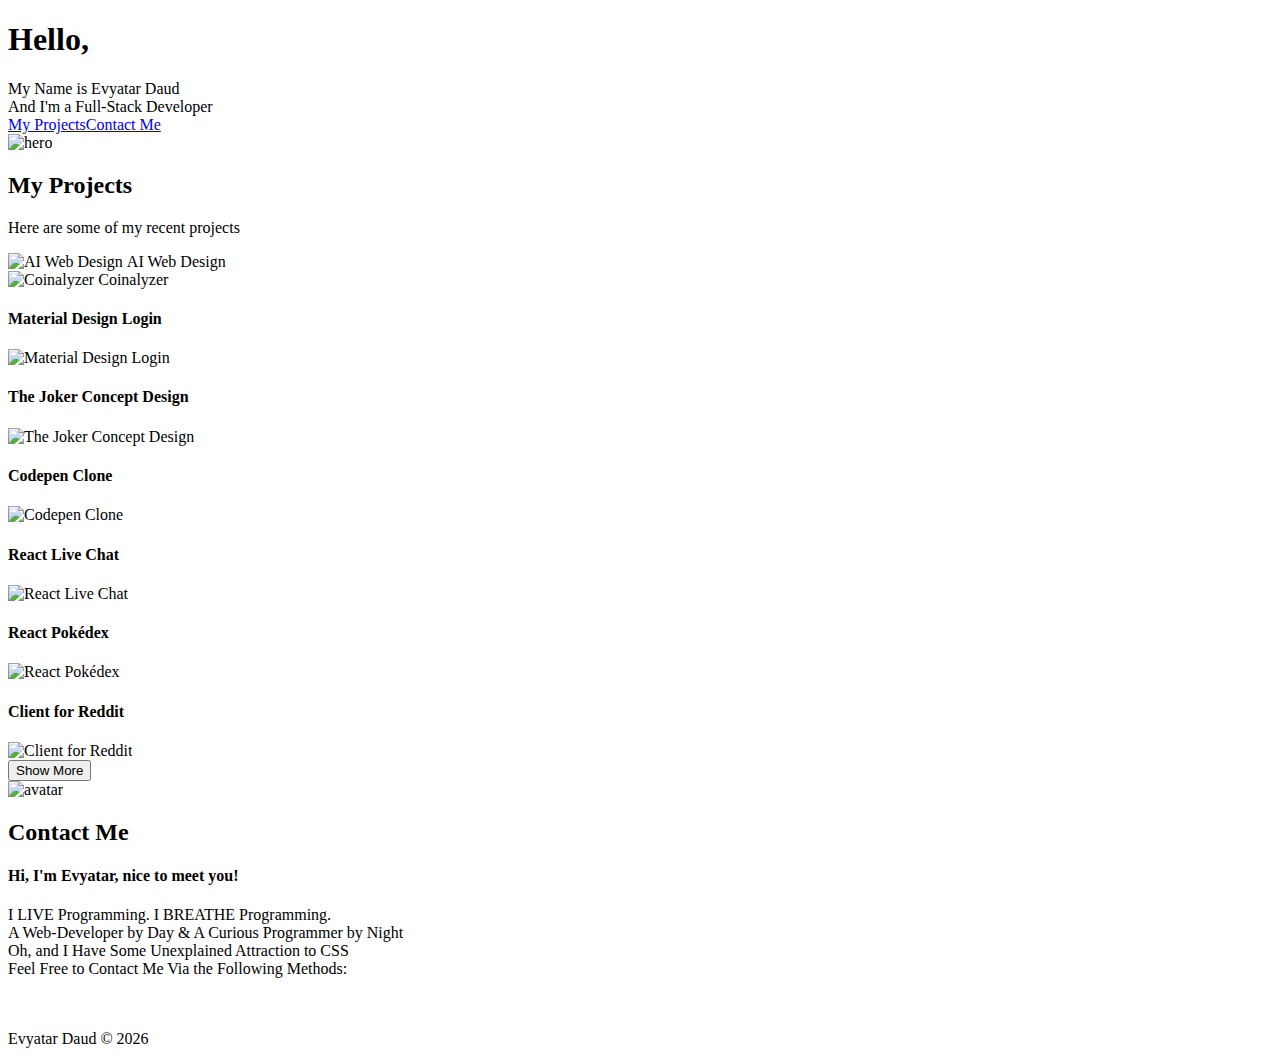
==== commit 9caf437b: "Updates" ====
--- a/index.html
+++ b/index.html
@@ -1 +1 @@
-<!DOCTYPE html><html lang="en"><head><meta charSet="utf-8"/><title>Portfolio | Evyatar Daud</title><meta name="description" content="My name is Evyatar Daud. I&#x27;m a Full-Stack Developer and this is my portfolio. Feel free to contact me!"/><meta property="og:image" content="https://styleshit.github.io/img/og-image.png"/><meta name="twitter:image" content="https://styleshit.github.io/img/og-image.png"/><meta name="viewport" content="width=device-width, initial-scale=1"/><link rel="icon" href="/favicon.ico"/><link rel="stylesheet" href="https://maxst.icons8.com/vue-static/landings/line-awesome/line-awesome/1.3.0/css/line-awesome.min.css"/><link rel="stylesheet" href="/css/emoji.css"/><meta name="next-head-count" content="9"/><link rel="preconnect" href="https://fonts.gstatic.com" crossorigin /><link rel="preload" href="/_next/static/css/f3f0f1179810bda6.css" as="style"/><link rel="stylesheet" href="/_next/static/css/f3f0f1179810bda6.css" data-n-g=""/><noscript data-n-css=""></noscript><script defer="" nomodule="" src="/_next/static/chunks/polyfills-c67a75d1b6f99dc8.js"></script><script src="/_next/static/chunks/webpack-5146130448d8adf7.js" defer=""></script><script src="/_next/static/chunks/framework-114634acb84f8baa.js" defer=""></script><script src="/_next/static/chunks/main-66ca454f7bdf962f.js" defer=""></script><script src="/_next/static/chunks/pages/_app-891652dd44e1e4e1.js" defer=""></script><script src="/_next/static/chunks/171-f38a6dc560735553.js" defer=""></script><script src="/_next/static/chunks/pages/index-e643342790b21eef.js" defer=""></script><script src="/_next/static/1zfFwSsW_GZAFXrI_7xQ-/_buildManifest.js" defer=""></script><script src="/_next/static/1zfFwSsW_GZAFXrI_7xQ-/_ssgManifest.js" defer=""></script><style data-href="https://fonts.googleapis.com/css2?family=Montserrat:wght@100;400;700&display=swap">@font-face{font-family:'Montserrat';font-style:normal;font-weight:100;font-display:swap;src:url(https://fonts.gstatic.com/s/montserrat/v25/JTUHjIg1_i6t8kCHKm4532VJOt5-QNFgpCtr6Uw9.woff) format('woff')}@font-face{font-family:'Montserrat';font-style:normal;font-weight:400;font-display:swap;src:url(https://fonts.gstatic.com/s/montserrat/v25/JTUHjIg1_i6t8kCHKm4532VJOt5-QNFgpCtr6Ew9.woff) format('woff')}@font-face{font-family:'Montserrat';font-style:normal;font-weight:700;font-display:swap;src:url(https://fonts.gstatic.com/s/montserrat/v25/JTUHjIg1_i6t8kCHKm4532VJOt5-QNFgpCuM70w9.woff) format('woff')}@font-face{font-family:'Montserrat';font-style:normal;font-weight:100;font-display:swap;src:url(https://fonts.gstatic.com/s/montserrat/v25/JTUSjIg1_i6t8kCHKm459WRhyyTh89ZNpQ.woff2) format('woff2');unicode-range:U+0460-052F,U+1C80-1C88,U+20B4,U+2DE0-2DFF,U+A640-A69F,U+FE2E-FE2F}@font-face{font-family:'Montserrat';font-style:normal;font-weight:100;font-display:swap;src:url(https://fonts.gstatic.com/s/montserrat/v25/JTUSjIg1_i6t8kCHKm459W1hyyTh89ZNpQ.woff2) format('woff2');unicode-range:U+0301,U+0400-045F,U+0490-0491,U+04B0-04B1,U+2116}@font-face{font-family:'Montserrat';font-style:normal;font-weight:100;font-display:swap;src:url(https://fonts.gstatic.com/s/montserrat/v25/JTUSjIg1_i6t8kCHKm459WZhyyTh89ZNpQ.woff2) format('woff2');unicode-range:U+0102-0103,U+0110-0111,U+0128-0129,U+0168-0169,U+01A0-01A1,U+01AF-01B0,U+1EA0-1EF9,U+20AB}@font-face{font-family:'Montserrat';font-style:normal;font-weight:100;font-display:swap;src:url(https://fonts.gstatic.com/s/montserrat/v25/JTUSjIg1_i6t8kCHKm459WdhyyTh89ZNpQ.woff2) format('woff2');unicode-range:U+0100-024F,U+0259,U+1E00-1EFF,U+2020,U+20A0-20AB,U+20AD-20CF,U+2113,U+2C60-2C7F,U+A720-A7FF}@font-face{font-family:'Montserrat';font-style:normal;font-weight:100;font-display:swap;src:url(https://fonts.gstatic.com/s/montserrat/v25/JTUSjIg1_i6t8kCHKm459WlhyyTh89Y.woff2) format('woff2');unicode-range:U+0000-00FF,U+0131,U+0152-0153,U+02BB-02BC,U+02C6,U+02DA,U+02DC,U+2000-206F,U+2074,U+20AC,U+2122,U+2191,U+2193,U+2212,U+2215,U+FEFF,U+FFFD}@font-face{font-family:'Montserrat';font-style:normal;font-weight:400;font-display:swap;src:url(https://fonts.gstatic.com/s/montserrat/v25/JTUSjIg1_i6t8kCHKm459WRhyyTh89ZNpQ.woff2) format('woff2');unicode-range:U+0460-052F,U+1C80-1C88,U+20B4,U+2DE0-2DFF,U+A640-A69F,U+FE2E-FE2F}@font-face{font-family:'Montserrat';font-style:normal;font-weight:400;font-display:swap;src:url(https://fonts.gstatic.com/s/montserrat/v25/JTUSjIg1_i6t8kCHKm459W1hyyTh89ZNpQ.woff2) format('woff2');unicode-range:U+0301,U+0400-045F,U+0490-0491,U+04B0-04B1,U+2116}@font-face{font-family:'Montserrat';font-style:normal;font-weight:400;font-display:swap;src:url(https://fonts.gstatic.com/s/montserrat/v25/JTUSjIg1_i6t8kCHKm459WZhyyTh89ZNpQ.woff2) format('woff2');unicode-range:U+0102-0103,U+0110-0111,U+0128-0129,U+0168-0169,U+01A0-01A1,U+01AF-01B0,U+1EA0-1EF9,U+20AB}@font-face{font-family:'Montserrat';font-style:normal;font-weight:400;font-display:swap;src:url(https://fonts.gstatic.com/s/montserrat/v25/JTUSjIg1_i6t8kCHKm459WdhyyTh89ZNpQ.woff2) format('woff2');unicode-range:U+0100-024F,U+0259,U+1E00-1EFF,U+2020,U+20A0-20AB,U+20AD-20CF,U+2113,U+2C60-2C7F,U+A720-A7FF}@font-face{font-family:'Montserrat';font-style:normal;font-weight:400;font-display:swap;src:url(https://fonts.gstatic.com/s/montserrat/v25/JTUSjIg1_i6t8kCHKm459WlhyyTh89Y.woff2) format('woff2');unicode-range:U+0000-00FF,U+0131,U+0152-0153,U+02BB-02BC,U+02C6,U+02DA,U+02DC,U+2000-206F,U+2074,U+20AC,U+2122,U+2191,U+2193,U+2212,U+2215,U+FEFF,U+FFFD}@font-face{font-family:'Montserrat';font-style:normal;font-weight:700;font-display:swap;src:url(https://fonts.gstatic.com/s/montserrat/v25/JTUSjIg1_i6t8kCHKm459WRhyyTh89ZNpQ.woff2) format('woff2');unicode-range:U+0460-052F,U+1C80-1C88,U+20B4,U+2DE0-2DFF,U+A640-A69F,U+FE2E-FE2F}@font-face{font-family:'Montserrat';font-style:normal;font-weight:700;font-display:swap;src:url(https://fonts.gstatic.com/s/montserrat/v25/JTUSjIg1_i6t8kCHKm459W1hyyTh89ZNpQ.woff2) format('woff2');unicode-range:U+0301,U+0400-045F,U+0490-0491,U+04B0-04B1,U+2116}@font-face{font-family:'Montserrat';font-style:normal;font-weight:700;font-display:swap;src:url(https://fonts.gstatic.com/s/montserrat/v25/JTUSjIg1_i6t8kCHKm459WZhyyTh89ZNpQ.woff2) format('woff2');unicode-range:U+0102-0103,U+0110-0111,U+0128-0129,U+0168-0169,U+01A0-01A1,U+01AF-01B0,U+1EA0-1EF9,U+20AB}@font-face{font-family:'Montserrat';font-style:normal;font-weight:700;font-display:swap;src:url(https://fonts.gstatic.com/s/montserrat/v25/JTUSjIg1_i6t8kCHKm459WdhyyTh89ZNpQ.woff2) format('woff2');unicode-range:U+0100-024F,U+0259,U+1E00-1EFF,U+2020,U+20A0-20AB,U+20AD-20CF,U+2113,U+2C60-2C7F,U+A720-A7FF}@font-face{font-family:'Montserrat';font-style:normal;font-weight:700;font-display:swap;src:url(https://fonts.gstatic.com/s/montserrat/v25/JTUSjIg1_i6t8kCHKm459WlhyyTh89Y.woff2) format('woff2');unicode-range:U+0000-00FF,U+0131,U+0152-0153,U+02BB-02BC,U+02C6,U+02DA,U+02DC,U+2000-206F,U+2074,U+20AC,U+2122,U+2191,U+2193,U+2212,U+2215,U+FEFF,U+FFFD}</style></head><body><div id="__next"><main><div class="hero"><div class="hero-clip"><div class="hero-bubbles hero-bubbles-left"></div><div class="hero-bubbles hero-bubbles-right"></div><h1 class="hero-title slide-in-from-top">Hello,</h1><div class="hero-description slide-in-from-left">My Name is Evyatar Daud<br/>And I&#x27;m a Full-Stack Developer</div><div class="hero-buttons-container"><a href="#my-projects" class="hero-btn hero-btn-primary scroll-to slide-in-from-bottom">My Projects</a><a href="#contact-me" class="hero-btn hero-btn-secondary scroll-to slide-in-from-top">Contact Me</a></div></div><div class="hero-floating-image slide-in-from-right"><picture><source srcSet="/img/hero.webp" type="image/webp"/><img src="/img/hero.png" alt="hero"/></picture></div></div><div class="projects-container" id="my-projects"><h2 class="projects-title">My <span>Projects</span></h2><p class="projects-subtitle">Here are some of my recent projects</p><div class="mockup-devices"><span class="click-animation"><span class="click-animation-cursor"></span><span class="click-animation-drop"></span></span><div class="mockup-left"><picture><source srcSet="/img/mockup-left.webp" type="image/webp"/><img src="/img/mockup-left.png" alt="AI Web Design"/></picture><span class="mockup-description"><i class="las la-search-plus"></i> <!-- -->AI Web Design</span></div><div class="mockup-right"><picture><source srcSet="/img/mockup-right-2.png" type="image/png"/><img src="/img/mockup-right-2.png" alt="Coinalyzer"/></picture><span class="mockup-description"><i class="las la-search-plus"></i> <!-- -->Coinalyzer</span></div></div><div class="thumbnails-clip-path"></div><div class="thumbnails-container"><div class="thumbnail"><h4 class="thumbnail-title">Material Design Login</h4><div class="thumbnail-img"><picture><source srcSet="/img/thumbnails/material-login.webp" type="image/webp"/><img src="/img/thumbnails/material-login.jpg" alt="Material Design Login"/></picture></div></div><div class="thumbnail"><h4 class="thumbnail-title">The Joker Concept Design</h4><div class="thumbnail-img"><picture><source srcSet="/img/thumbnails/joker.jpg" type="image/jpg"/><img src="/img/thumbnails/joker.jpg" alt="The Joker Concept Design"/></picture></div></div><div class="thumbnail"><h4 class="thumbnail-title">Codepen Clone</h4><div class="thumbnail-img"><picture><source srcSet="/img/thumbnails/codepen-clone.png" type="image/png"/><img src="/img/thumbnails/codepen-clone.png" alt="Codepen Clone"/></picture></div></div><div class="thumbnail"><h4 class="thumbnail-title">React Live Chat</h4><div class="thumbnail-img"><picture><source srcSet="/img/thumbnails/react-chat.png" type="image/png"/><img src="/img/thumbnails/react-chat.png" alt="React Live Chat"/></picture></div></div><div class="thumbnail"><h4 class="thumbnail-title">React Pokédex</h4><div class="thumbnail-img"><picture><source srcSet="/img/thumbnails/react-pokedex.jpg" type="image/jpg"/><img src="/img/thumbnails/react-pokedex.jpg" alt="React Pokédex"/></picture></div></div><div class="thumbnail"><h4 class="thumbnail-title">Client for Reddit</h4><div class="thumbnail-img"><picture><source srcSet="/img/thumbnails/reddit-client.png" type="image/png"/><img src="/img/thumbnails/reddit-client.png" alt="Client for Reddit"/></picture></div></div><div class="show-more-btn-container"><button class="btn show-more-btn">Show More</button></div></div></div><div class="footer" id="contact-me"><img class="footer-avatar" alt="avatar" src="/img/avatar.svg"/><h2 class="footer-title">Contact Me</h2><div class="about-me"><h4>Hi, I&#x27;m Evyatar, nice to meet you!</h4><p>I LIVE Programming. I BREATHE Programming.<!-- --> <i class="em em-heartbeat" aria-label="BEATING HEART"></i><br/>A Web-Developer by Day &amp; A Curious Programmer by Night<!-- --> <i class="em em-last_quarter_moon" aria-label="LAST QUARTER MOON SYMBOL"></i><br/>Oh, and I Have Some Unexplained Attraction to CSS<!-- --> <i class="em em-sweat_smile" aria-label="SMILING FACE WITH OPEN MOUTH AND COLD SWEAT"></i><br/>Feel Free to Contact Me Via the Following Methods:</p></div><div class="footer-links"><a target="_blank" rel="noopener noreferrer" href="http://codepen.io/EvyatarDa/"><i class="lab la-codepen"></i></a><a target="_blank" rel="noopener noreferrer" href="https://github.com/StyleShit"><i class="lab la-github"></i></a><a target="_blank" rel="noopener noreferrer" href="https://www.linkedin.com/in/evyatar-daud-404738152/"><i class="lab la-linkedin-in"></i></a><br/><br/><a target="_blank" rel="noopener noreferrer" href="mailto:evyatar.daud@gmail.com"><i class="las la-envelope"></i></a><a target="_blank" rel="noopener noreferrer" href="/download/CV.pdf"><i class="las la-file"></i></a><a target="_blank" rel="noopener noreferrer" href="tel:0584958905"><i class="las la-mobile"></i></a></div></div><div class="copyrights">Evyatar Daud © <!-- -->2022</div></main></div><script id="__NEXT_DATA__" type="application/json">{"props":{"pageProps":{}},"page":"/","query":{},"buildId":"1zfFwSsW_GZAFXrI_7xQ-","nextExport":true,"autoExport":true,"isFallback":false,"scriptLoader":[]}</script></body></html>+<!DOCTYPE html><html lang="en"><head><meta charSet="utf-8"/><title>Portfolio | Evyatar Daud</title><meta name="description" content="My name is Evyatar Daud. I&#x27;m a Full-Stack Developer and this is my portfolio. Feel free to contact me!"/><meta property="og:image" content="https://styleshit.github.io/img/og-image.png"/><meta name="twitter:image" content="https://styleshit.github.io/img/og-image.png"/><meta name="viewport" content="width=device-width, initial-scale=1"/><link rel="icon" href="/favicon.ico"/><meta name="next-head-count" content="7"/><link rel="stylesheet" href="https://maxst.icons8.com/vue-static/landings/line-awesome/line-awesome/1.3.0/css/line-awesome.min.css"/><link rel="preconnect" href="https://fonts.gstatic.com" crossorigin /><link rel="preload" href="/_next/static/css/f3b9d02f7beb6ebb.css" as="style"/><link rel="stylesheet" href="/_next/static/css/f3b9d02f7beb6ebb.css" data-n-g=""/><noscript data-n-css=""></noscript><script defer="" nomodule="" src="/_next/static/chunks/polyfills-c67a75d1b6f99dc8.js"></script><script src="/_next/static/chunks/webpack-5146130448d8adf7.js" defer=""></script><script src="/_next/static/chunks/framework-114634acb84f8baa.js" defer=""></script><script src="/_next/static/chunks/main-66ca454f7bdf962f.js" defer=""></script><script src="/_next/static/chunks/pages/_app-891652dd44e1e4e1.js" defer=""></script><script src="/_next/static/chunks/171-f38a6dc560735553.js" defer=""></script><script src="/_next/static/chunks/pages/index-117749954f370879.js" defer=""></script><script src="/_next/static/cmQmWmYpOXSnw3De2_C4Z/_buildManifest.js" defer=""></script><script src="/_next/static/cmQmWmYpOXSnw3De2_C4Z/_ssgManifest.js" defer=""></script><style data-href="https://fonts.googleapis.com/css2?family=Montserrat:wght@100;400;700&display=swap">@font-face{font-family:'Montserrat';font-style:normal;font-weight:100;font-display:swap;src:url(https://fonts.gstatic.com/s/montserrat/v25/JTUHjIg1_i6t8kCHKm4532VJOt5-QNFgpCtr6Uw9.woff) format('woff')}@font-face{font-family:'Montserrat';font-style:normal;font-weight:400;font-display:swap;src:url(https://fonts.gstatic.com/s/montserrat/v25/JTUHjIg1_i6t8kCHKm4532VJOt5-QNFgpCtr6Ew9.woff) format('woff')}@font-face{font-family:'Montserrat';font-style:normal;font-weight:700;font-display:swap;src:url(https://fonts.gstatic.com/s/montserrat/v25/JTUHjIg1_i6t8kCHKm4532VJOt5-QNFgpCuM70w9.woff) format('woff')}@font-face{font-family:'Montserrat';font-style:normal;font-weight:100;font-display:swap;src:url(https://fonts.gstatic.com/s/montserrat/v25/JTUSjIg1_i6t8kCHKm459WRhyyTh89ZNpQ.woff2) format('woff2');unicode-range:U+0460-052F,U+1C80-1C88,U+20B4,U+2DE0-2DFF,U+A640-A69F,U+FE2E-FE2F}@font-face{font-family:'Montserrat';font-style:normal;font-weight:100;font-display:swap;src:url(https://fonts.gstatic.com/s/montserrat/v25/JTUSjIg1_i6t8kCHKm459W1hyyTh89ZNpQ.woff2) format('woff2');unicode-range:U+0301,U+0400-045F,U+0490-0491,U+04B0-04B1,U+2116}@font-face{font-family:'Montserrat';font-style:normal;font-weight:100;font-display:swap;src:url(https://fonts.gstatic.com/s/montserrat/v25/JTUSjIg1_i6t8kCHKm459WZhyyTh89ZNpQ.woff2) format('woff2');unicode-range:U+0102-0103,U+0110-0111,U+0128-0129,U+0168-0169,U+01A0-01A1,U+01AF-01B0,U+1EA0-1EF9,U+20AB}@font-face{font-family:'Montserrat';font-style:normal;font-weight:100;font-display:swap;src:url(https://fonts.gstatic.com/s/montserrat/v25/JTUSjIg1_i6t8kCHKm459WdhyyTh89ZNpQ.woff2) format('woff2');unicode-range:U+0100-024F,U+0259,U+1E00-1EFF,U+2020,U+20A0-20AB,U+20AD-20CF,U+2113,U+2C60-2C7F,U+A720-A7FF}@font-face{font-family:'Montserrat';font-style:normal;font-weight:100;font-display:swap;src:url(https://fonts.gstatic.com/s/montserrat/v25/JTUSjIg1_i6t8kCHKm459WlhyyTh89Y.woff2) format('woff2');unicode-range:U+0000-00FF,U+0131,U+0152-0153,U+02BB-02BC,U+02C6,U+02DA,U+02DC,U+2000-206F,U+2074,U+20AC,U+2122,U+2191,U+2193,U+2212,U+2215,U+FEFF,U+FFFD}@font-face{font-family:'Montserrat';font-style:normal;font-weight:400;font-display:swap;src:url(https://fonts.gstatic.com/s/montserrat/v25/JTUSjIg1_i6t8kCHKm459WRhyyTh89ZNpQ.woff2) format('woff2');unicode-range:U+0460-052F,U+1C80-1C88,U+20B4,U+2DE0-2DFF,U+A640-A69F,U+FE2E-FE2F}@font-face{font-family:'Montserrat';font-style:normal;font-weight:400;font-display:swap;src:url(https://fonts.gstatic.com/s/montserrat/v25/JTUSjIg1_i6t8kCHKm459W1hyyTh89ZNpQ.woff2) format('woff2');unicode-range:U+0301,U+0400-045F,U+0490-0491,U+04B0-04B1,U+2116}@font-face{font-family:'Montserrat';font-style:normal;font-weight:400;font-display:swap;src:url(https://fonts.gstatic.com/s/montserrat/v25/JTUSjIg1_i6t8kCHKm459WZhyyTh89ZNpQ.woff2) format('woff2');unicode-range:U+0102-0103,U+0110-0111,U+0128-0129,U+0168-0169,U+01A0-01A1,U+01AF-01B0,U+1EA0-1EF9,U+20AB}@font-face{font-family:'Montserrat';font-style:normal;font-weight:400;font-display:swap;src:url(https://fonts.gstatic.com/s/montserrat/v25/JTUSjIg1_i6t8kCHKm459WdhyyTh89ZNpQ.woff2) format('woff2');unicode-range:U+0100-024F,U+0259,U+1E00-1EFF,U+2020,U+20A0-20AB,U+20AD-20CF,U+2113,U+2C60-2C7F,U+A720-A7FF}@font-face{font-family:'Montserrat';font-style:normal;font-weight:400;font-display:swap;src:url(https://fonts.gstatic.com/s/montserrat/v25/JTUSjIg1_i6t8kCHKm459WlhyyTh89Y.woff2) format('woff2');unicode-range:U+0000-00FF,U+0131,U+0152-0153,U+02BB-02BC,U+02C6,U+02DA,U+02DC,U+2000-206F,U+2074,U+20AC,U+2122,U+2191,U+2193,U+2212,U+2215,U+FEFF,U+FFFD}@font-face{font-family:'Montserrat';font-style:normal;font-weight:700;font-display:swap;src:url(https://fonts.gstatic.com/s/montserrat/v25/JTUSjIg1_i6t8kCHKm459WRhyyTh89ZNpQ.woff2) format('woff2');unicode-range:U+0460-052F,U+1C80-1C88,U+20B4,U+2DE0-2DFF,U+A640-A69F,U+FE2E-FE2F}@font-face{font-family:'Montserrat';font-style:normal;font-weight:700;font-display:swap;src:url(https://fonts.gstatic.com/s/montserrat/v25/JTUSjIg1_i6t8kCHKm459W1hyyTh89ZNpQ.woff2) format('woff2');unicode-range:U+0301,U+0400-045F,U+0490-0491,U+04B0-04B1,U+2116}@font-face{font-family:'Montserrat';font-style:normal;font-weight:700;font-display:swap;src:url(https://fonts.gstatic.com/s/montserrat/v25/JTUSjIg1_i6t8kCHKm459WZhyyTh89ZNpQ.woff2) format('woff2');unicode-range:U+0102-0103,U+0110-0111,U+0128-0129,U+0168-0169,U+01A0-01A1,U+01AF-01B0,U+1EA0-1EF9,U+20AB}@font-face{font-family:'Montserrat';font-style:normal;font-weight:700;font-display:swap;src:url(https://fonts.gstatic.com/s/montserrat/v25/JTUSjIg1_i6t8kCHKm459WdhyyTh89ZNpQ.woff2) format('woff2');unicode-range:U+0100-024F,U+0259,U+1E00-1EFF,U+2020,U+20A0-20AB,U+20AD-20CF,U+2113,U+2C60-2C7F,U+A720-A7FF}@font-face{font-family:'Montserrat';font-style:normal;font-weight:700;font-display:swap;src:url(https://fonts.gstatic.com/s/montserrat/v25/JTUSjIg1_i6t8kCHKm459WlhyyTh89Y.woff2) format('woff2');unicode-range:U+0000-00FF,U+0131,U+0152-0153,U+02BB-02BC,U+02C6,U+02DA,U+02DC,U+2000-206F,U+2074,U+20AC,U+2122,U+2191,U+2193,U+2212,U+2215,U+FEFF,U+FFFD}</style></head><body><div id="__next"><main><div class="hero"><div class="hero-clip"><div class="hero-bubbles hero-bubbles-left"></div><div class="hero-bubbles hero-bubbles-right"></div><h1 class="hero-title slide-in-from-top">Hello,</h1><div class="hero-description slide-in-from-left">My Name is Evyatar Daud<br/>And I&#x27;m a Full-Stack Developer</div><div class="hero-buttons-container"><a href="#my-projects" class="hero-btn hero-btn-primary scroll-to slide-in-from-bottom">My Projects</a><a href="#contact-me" class="hero-btn hero-btn-secondary scroll-to slide-in-from-top">Contact Me</a></div></div><div class="hero-floating-image slide-in-from-right"><picture><source srcSet="/img/hero.webp" type="image/webp"/><img src="/img/hero.png" alt="hero"/></picture></div></div><div class="projects-container" id="my-projects"><h2 class="projects-title">My <span>Projects</span></h2><p class="projects-subtitle">Here are some of my recent projects</p><div class="mockup-devices"><span class="click-animation"><span class="click-animation-cursor"></span><span class="click-animation-drop"></span></span><div class="mockup-left"><picture><source srcSet="/img/mockup-left.webp" type="image/webp"/><img src="/img/mockup-left.png" alt="AI Web Design"/></picture><span class="mockup-description"><i class="las la-search-plus"></i> <!-- -->AI Web Design</span></div><div class="mockup-right"><picture><source srcSet="/img/mockup-right-2.png" type="image/png"/><img src="/img/mockup-right-2.png" alt="Coinalyzer"/></picture><span class="mockup-description"><i class="las la-search-plus"></i> <!-- -->Coinalyzer</span></div></div><div class="thumbnails-clip-path"></div><div class="thumbnails-container"><div class="thumbnail"><h4 class="thumbnail-title">Material Design Login</h4><div class="thumbnail-img"><picture><source srcSet="/img/thumbnails/material-login.webp" type="image/webp"/><img src="/img/thumbnails/material-login.jpg" alt="Material Design Login"/></picture></div></div><div class="thumbnail"><h4 class="thumbnail-title">The Joker Concept Design</h4><div class="thumbnail-img"><picture><source srcSet="/img/thumbnails/joker.jpg" type="image/jpg"/><img src="/img/thumbnails/joker.jpg" alt="The Joker Concept Design"/></picture></div></div><div class="thumbnail"><h4 class="thumbnail-title">Codepen Clone</h4><div class="thumbnail-img"><picture><source srcSet="/img/thumbnails/codepen-clone.png" type="image/png"/><img src="/img/thumbnails/codepen-clone.png" alt="Codepen Clone"/></picture></div></div><div class="thumbnail"><h4 class="thumbnail-title">React Live Chat</h4><div class="thumbnail-img"><picture><source srcSet="/img/thumbnails/react-chat.png" type="image/png"/><img src="/img/thumbnails/react-chat.png" alt="React Live Chat"/></picture></div></div><div class="thumbnail"><h4 class="thumbnail-title">React Pokédex</h4><div class="thumbnail-img"><picture><source srcSet="/img/thumbnails/react-pokedex.jpg" type="image/jpg"/><img src="/img/thumbnails/react-pokedex.jpg" alt="React Pokédex"/></picture></div></div><div class="thumbnail"><h4 class="thumbnail-title">Client for Reddit</h4><div class="thumbnail-img"><picture><source srcSet="/img/thumbnails/reddit-client.png" type="image/png"/><img src="/img/thumbnails/reddit-client.png" alt="Client for Reddit"/></picture></div></div><div class="show-more-btn-container"><button class="btn show-more-btn">Show More</button></div></div></div><div class="footer" id="contact-me"><img class="footer-avatar" alt="avatar" src="/img/avatar.svg"/><h2 class="footer-title">Contact Me</h2><div class="about-me"><h4>Hi, I&#x27;m Evyatar, nice to meet you!</h4><p>I LIVE Programming. I BREATHE Programming.<!-- --> <i class="em em-heartbeat" aria-label="BEATING HEART"></i><br/>A Web-Developer by Day &amp; A Curious Programmer by Night<!-- --> <i class="em em-last_quarter_moon" aria-label="LAST QUARTER MOON SYMBOL"></i><br/>Oh, and I Have Some Unexplained Attraction to CSS<!-- --> <i class="em em-sweat_smile" aria-label="SMILING FACE WITH OPEN MOUTH AND COLD SWEAT"></i><br/>Feel Free to Contact Me Via the Following Methods:</p></div><div class="footer-links"><a target="_blank" rel="noopener noreferrer" href="http://codepen.io/EvyatarDa/"><i class="lab la-codepen"></i></a><a target="_blank" rel="noopener noreferrer" href="https://github.com/StyleShit"><i class="lab la-github"></i></a><a target="_blank" rel="noopener noreferrer" href="https://www.linkedin.com/in/evyatar-daud-404738152/"><i class="lab la-linkedin-in"></i></a><br/><br/><a target="_blank" rel="noopener noreferrer" href="mailto:evyatar.daud@gmail.com"><i class="las la-envelope"></i></a><a target="_blank" rel="noopener noreferrer" href="/download/CV.pdf"><i class="las la-file"></i></a><a target="_blank" rel="noopener noreferrer" href="tel:0584958905"><i class="las la-mobile"></i></a></div></div><div class="copyrights">Evyatar Daud © <!-- -->2022</div></main></div><script id="__NEXT_DATA__" type="application/json">{"props":{"pageProps":{}},"page":"/","query":{},"buildId":"cmQmWmYpOXSnw3De2_C4Z","nextExport":true,"autoExport":true,"isFallback":false,"scriptLoader":[]}</script></body></html>